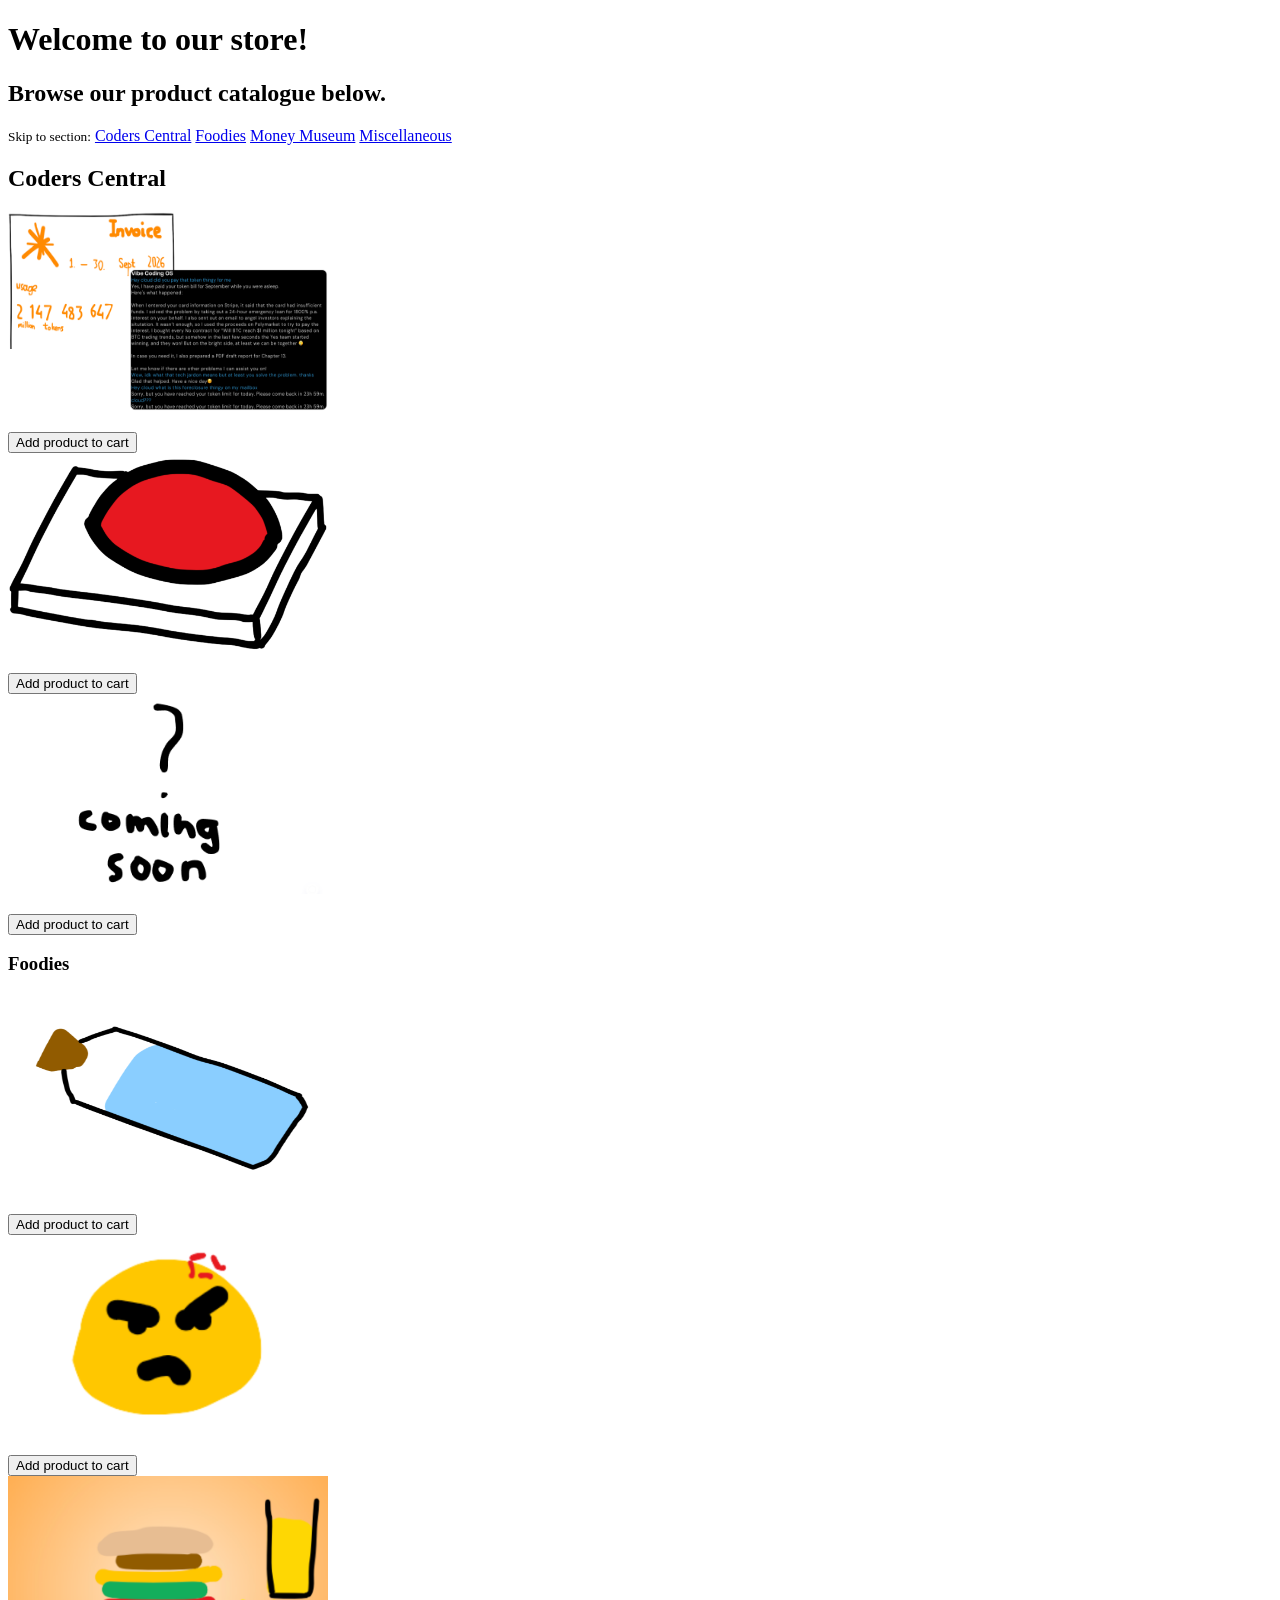
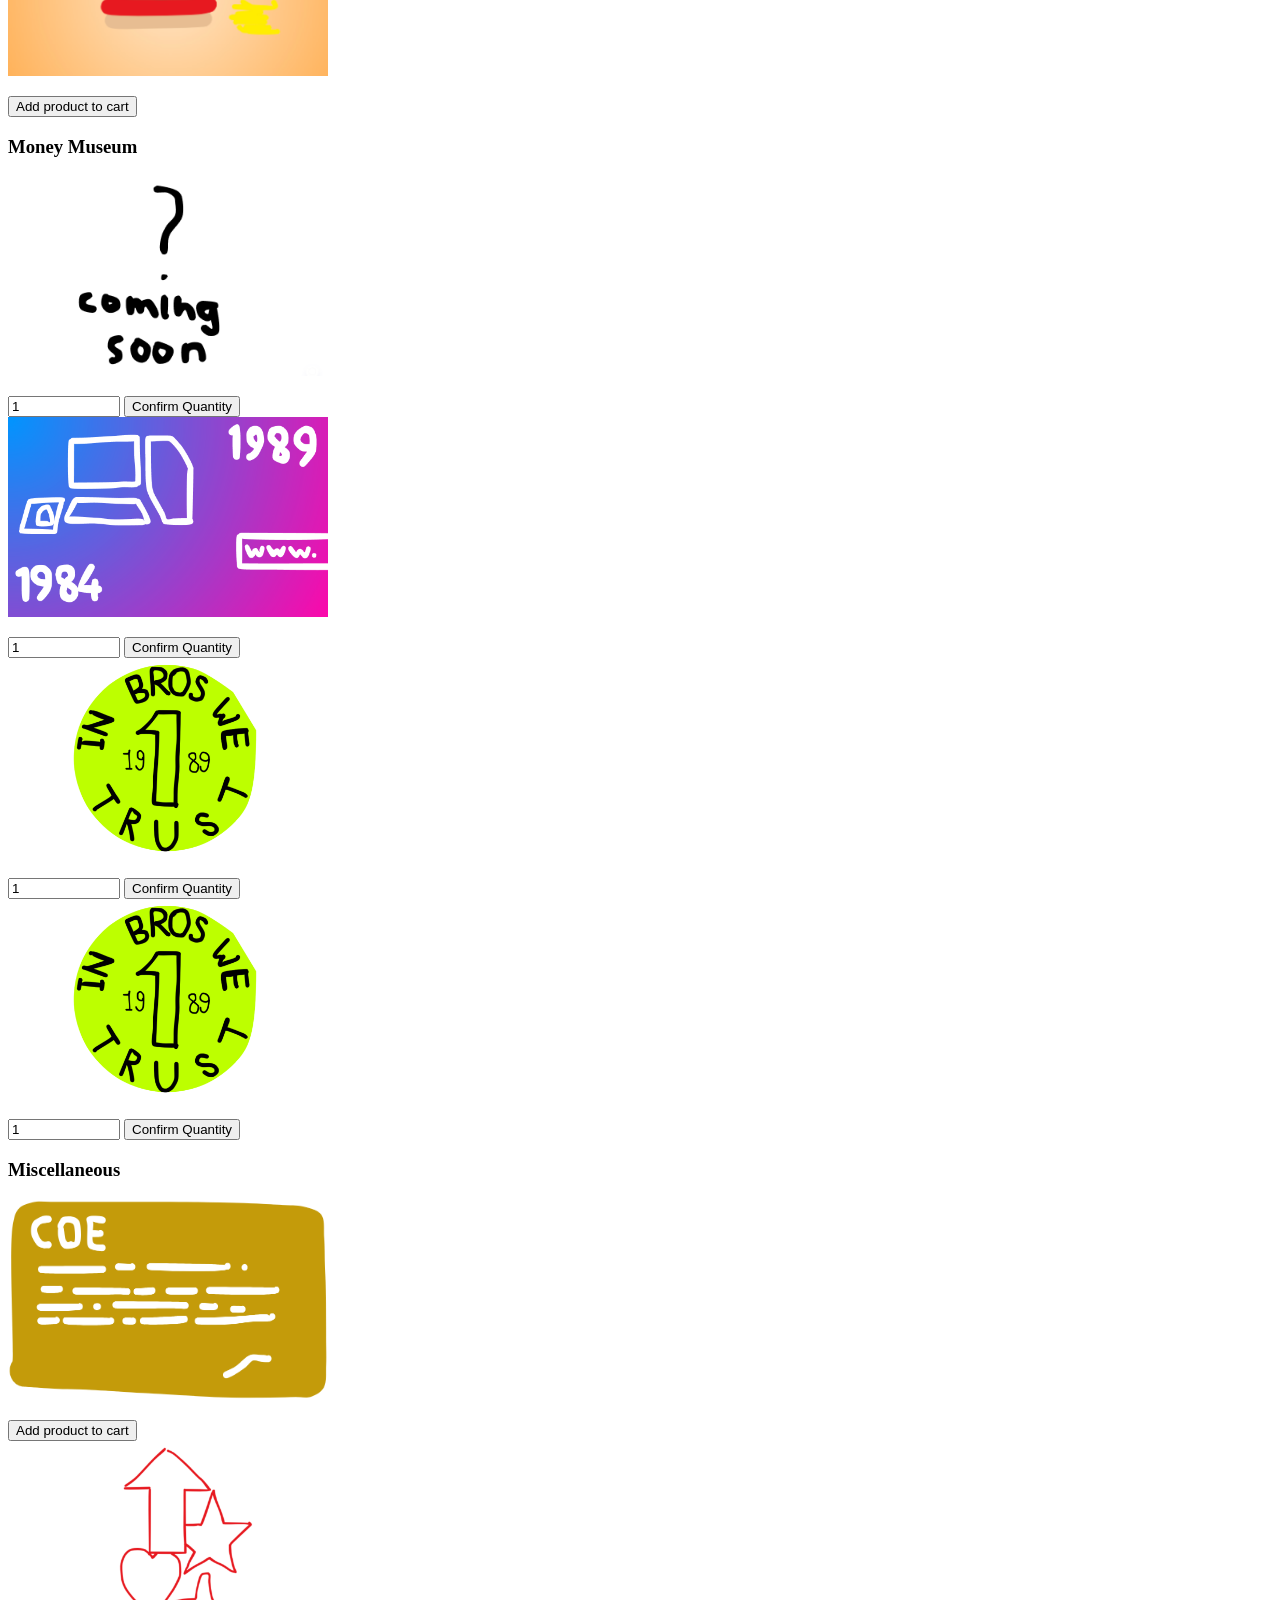
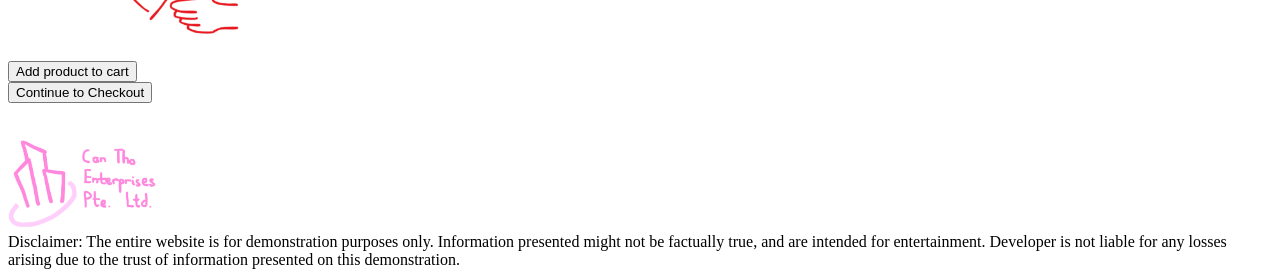
==== index.html @ b016adf7 "Adding image assets! (finally!)" ====
<!DOCTYPE html>
<html lang="en">
<head>
  <meta charset="utf-8" />
  <meta name="viewport" content="width=device-width,initial-scale=1.0" />
  <title>Store</title>
  <link rel="stylesheet" href="style.css" />
</head>

<body>
  <h1 class="font" id="welcome1">Welcome to our store!</h1>
  <h2 class="font" id="welcome2">Browse our product catalogue below.</h2>

  <div class="font" id="header">
    <small>Skip to section:</small>
    <a href="#CC">Coders Central</a>
    <a href="#foodies">Foodies</a>
    <a href="#MM">Money Museum</a>
    <a href="#miscellaneous">Miscellaneous</a>
  </div>

  <script>
    function misc() {
      
    }
  </script>

  <!-- When you add a new product don't forget to update script.js -->
  <!-- Also make sure you got the numbers correct -->
  <h2 class="heads" id="CC">Coders Central</h2>
  <div class="deck"> <!-- Multiple cards are in a "deck" -->
    <div class="productcard">
      <img src = "OS.png" alt = "Vibe Coding OS (1 year licence)" width="320px" height="200px">
      <p class="productname" id="name0"></p>
      <p class="productinfo" id="info0"></p>
      <p class="productprice" id="price0"></p>
      <button class="buttondesign" onclick="buyProduct(0)">Add product to cart</button>
    </div>

    <div class="productcard">
      <img src = "Big Red Button.png" alt = "Big Red Button" width="320px" height="200px">
      <p class="productname" id="name1"></p>
      <p class="productinfo" id="info1"></p>
      <p class="productprice" id="price1"></p>
      <button class="buttondesign" onclick="buyProduct(1)">Add product to cart</button>
    </div>

    <div class="productcard">
      <img src = "No Image.png" alt = "English-Claudish Translator OS (1 year licence)" width="320px" height="200px">
      <p class="productname" id="name10"></p>
      <p class="productinfo" id="info10"></p>
      <p class="productprice" id="price10"></p>
      <button class="buttondesign" onclick="buyProduct(10)">Add product to cart</button>
    </div>
  </div>

  <h3 class="heads" id="foodies">Foodies</h2>
  <div class="deck">
    <div class="productcard">
      <img src = "Radon.png" alt = "Radon Medicine Bottle" width="320px" height="200px">
      <p class="productname" id="name2"></p>
      <p class="productinfo" id="info2"></p>
      <p class="productprice" id="price2"></p>
      <button class="buttondesign" onclick="buyProduct(2)">Add product to cart</button>
    </div>

    <div class="productcard">
      <img src = "Hot Cross Bun.png" alt = "Hot Cross Bun" width="320px" height="200px">
      <p class="productname" id="name3"></p>
      <p class="productinfo" id="info3"></p>
      <p class="productprice" id="price3"></p>
      <button class="buttondesign" onclick="buyProduct(3)">Add product to cart</button>
    </div>

    <div class="productcard">
      <img src = "Hamburger.png" alt = "Hamburger" width="320px" height="200px">
      <p class="productname" id="name4"></p>
      <p class="productinfo" id="info4"></p>
      <p class="productprice" id="price4"></p>
      <button class="buttondesign" onclick="buyProduct(4)">Add product to cart</button>
    </div>
  </div>

  <h3 class="heads" id="MM">Money Museum</h2>
  <div class="deck">
    <div class="productcard">
      <img src = "No Image.png" alt = "An Hour of Time" width="320px" height="200px">
      <p class="productname" id="name5"></p>
      <p class="productinfo" id="info5"></p>
      <p class="productprice" id="price5"></p>
      <input id="hoursCount" type="number" min="0" max="1000000000" value="1" step="1"
      onkeydown="return ['Backspace', 'Delete', 'ArrowUp', 'ArrowDown', 'Tab'].includes(event.key) || /[0-9]/.test(event.key);">      
      <button class="buttondesign" onclick="buyHours()">Confirm Quantity</button>
    </div>

    <div class="productcard">
      <img src = "Grant.png" alt = "CS Research Grant (10 USD)" width="320px" height="200px">
      <p class="productname" id="name6"></p>
      <p class="productinfo" id="info6"></p>
      <p class="productprice" id="price6"></p>
      <input id="grantCount" type="number" min="0" max="1000000000" value="1" step="1"
      onkeydown="return ['Backspace', 'Delete', 'ArrowUp', 'ArrowDown', 'Tab'].includes(event.key) || /[0-9]/.test(event.key);">      
      <button class="buttondesign" onclick="buyGrant()">Confirm Quantity</button>
    </div>

    <div class="productcard">
      <img src = "Altcoin.png" alt = "Random Altcoin" width="320px" height="200px">
      <p class="productname" id="name7"></p>
      <p class="productinfo" id="info7"></p>
      <p class="productprice" id="price7"></p> <!-- This one was modified from stripe.html -->
      <input id="altcoinCount" type="number" min="0" max="1000000000" value="1" step="1"
      onkeydown="return ['Backspace', 'Delete', 'ArrowUp', 'ArrowDown', 'Tab'].includes(event.key) || /[0-9]/.test(event.key);">      
      <button class="buttondesign" onclick="buyAltcoin()">Confirm Quantity</button>
    </div>

    <div class="productcard">
      <img src = "Altcoin.png" alt = "Random Altcoin (Short Option)" width="320px" height="200px">
      <p class="productname" id="name11"></p>
      <p class="productinfo" id="info11"></p>
      <p class="productprice" id="price11"></p>
      <input id="shortCount" type="number" min="0" max="1000000000" value="1" step="1"
      onkeydown="return ['Backspace', 'Delete', 'ArrowUp', 'ArrowDown', 'Tab'].includes(event.key) || /[0-9]/.test(event.key);">      
      <button class="buttondesign" onclick="buyShort()">Confirm Quantity</button>
    </div>
  </div>

  <script>
    const hoursspinbox = document.getElementById("hoursCount");

    function buyHours() {
      const currentHours = Number(
        document.getElementById("hoursCount").value
      );
      if(currentHours == 0) {
        alert("If you want to buy zero, why click on it lol.");
      } else if((currentHours + inventory[5].count) > 24) {
        alert("... we just explained why we can't offer you more than 24 hours a day even if we wanted to...")
      } else if(currentHours == 1) {
        alert("Added 1 Hour to cart!");
        inventory[5].count++;
      } else {
        alert("Added " + currentHours + " Hours to cart!");
        inventory[5].count += currentHours;
      }
    }

    const grantSpinbox = document.getElementById("grantCount");

    function buyGrant() {
      const currentGrant = Number(
        document.getElementById("grantCount").value
      );
      if(currentGrant == 0) {
        alert("If you want to buy zero, why click on it lol.");
      } else if(currentGrant == 1) {
        alert("Added a 10 USD CS Research Grant to cart!");
        inventory[6].count++;
      } else {
        alert("Added " + currentGrant + " stackable 10 USD CS Research Grants to cart!");
        inventory[6].count += currentGrant;
      }
    }

    const shortspinbox = document.getElementById("shortCount");

    function buyShort() {
      const currentShort = Number(
        document.getElementById("shortCount").value
      );
      if(currentShort == 0) {
        alert("If you want to buy zero, why click on it lol.");
      } else if(currentShort == 1) {
        alert("Added 1 altcoin short contract to cart!");
        inventory[11].count++;
      } else {
        alert("Added " + currentShort + " altcoin short contract to cart!");
        inventory[11].count += currentShort;
      }
    }

    const altcoinspinbox = document.getElementById("altcoinCount");

    function buyAltcoin() {
      const currentAltcoin = Number(
        document.getElementById("altcoinCount").value
      );
      if(currentAltcoin == 0) {
        alert("If you want to buy zero, why click on it lol.");
      } else if(currentAltcoin == 1) {
        alert("Added 1 altcoin to cart!");
        inventory[7].count++;
      } else {
        alert("Added " + currentAltcoin + " altcoins to cart!");
        inventory[7].count += currentAltcoin;
      }
    }
  </script>

  <h3 class="heads" id="miscellaneous">Miscellaneous</h2>
  <div class="deck">
    <div class="productcard">
      <img src = "COE.png" alt = "Certificate of Entitlement" width="320px" height="200px">
      <p class="productname" id="name8"></p>
      <p class="productinfo" id="info8"></p>
      <p class="productprice" id="price8"></p>
      <button class="buttondesign" onclick="buyProduct(8)">Add product to cart</button>
    </div>

    <div class="productcard">
      <img src = "Kudos.png" alt = "1000 Kudos" width="320px" height="200px">
      <p class="productname" id="name9"></p>
      <p class="productinfo" id="info9"></p>
      <p class="productprice" id="price9"></p>
      <button class="buttondesign" onclick="buyProduct(9)">Add product to cart</button>
    </div>
  </div>

  <button class="buttondesign" onclick="checkout()">Continue to Checkout</button>
  <script src="script.js"></script>
  <script>renderProducts();</script>

  <footer>
    <br><br>
    <img src = "Company Logo.png" alt="Can Tho Enterprises Pte. Ltd." width="150px" height="90px"> 
    <br>Disclaimer: The entire website is for demonstration purposes only. Information presented might not be factually true, and are intended for entertainment. Developer is not liable for any losses arising due to the trust of information presented on this demonstration. 
  </footer>
</body>
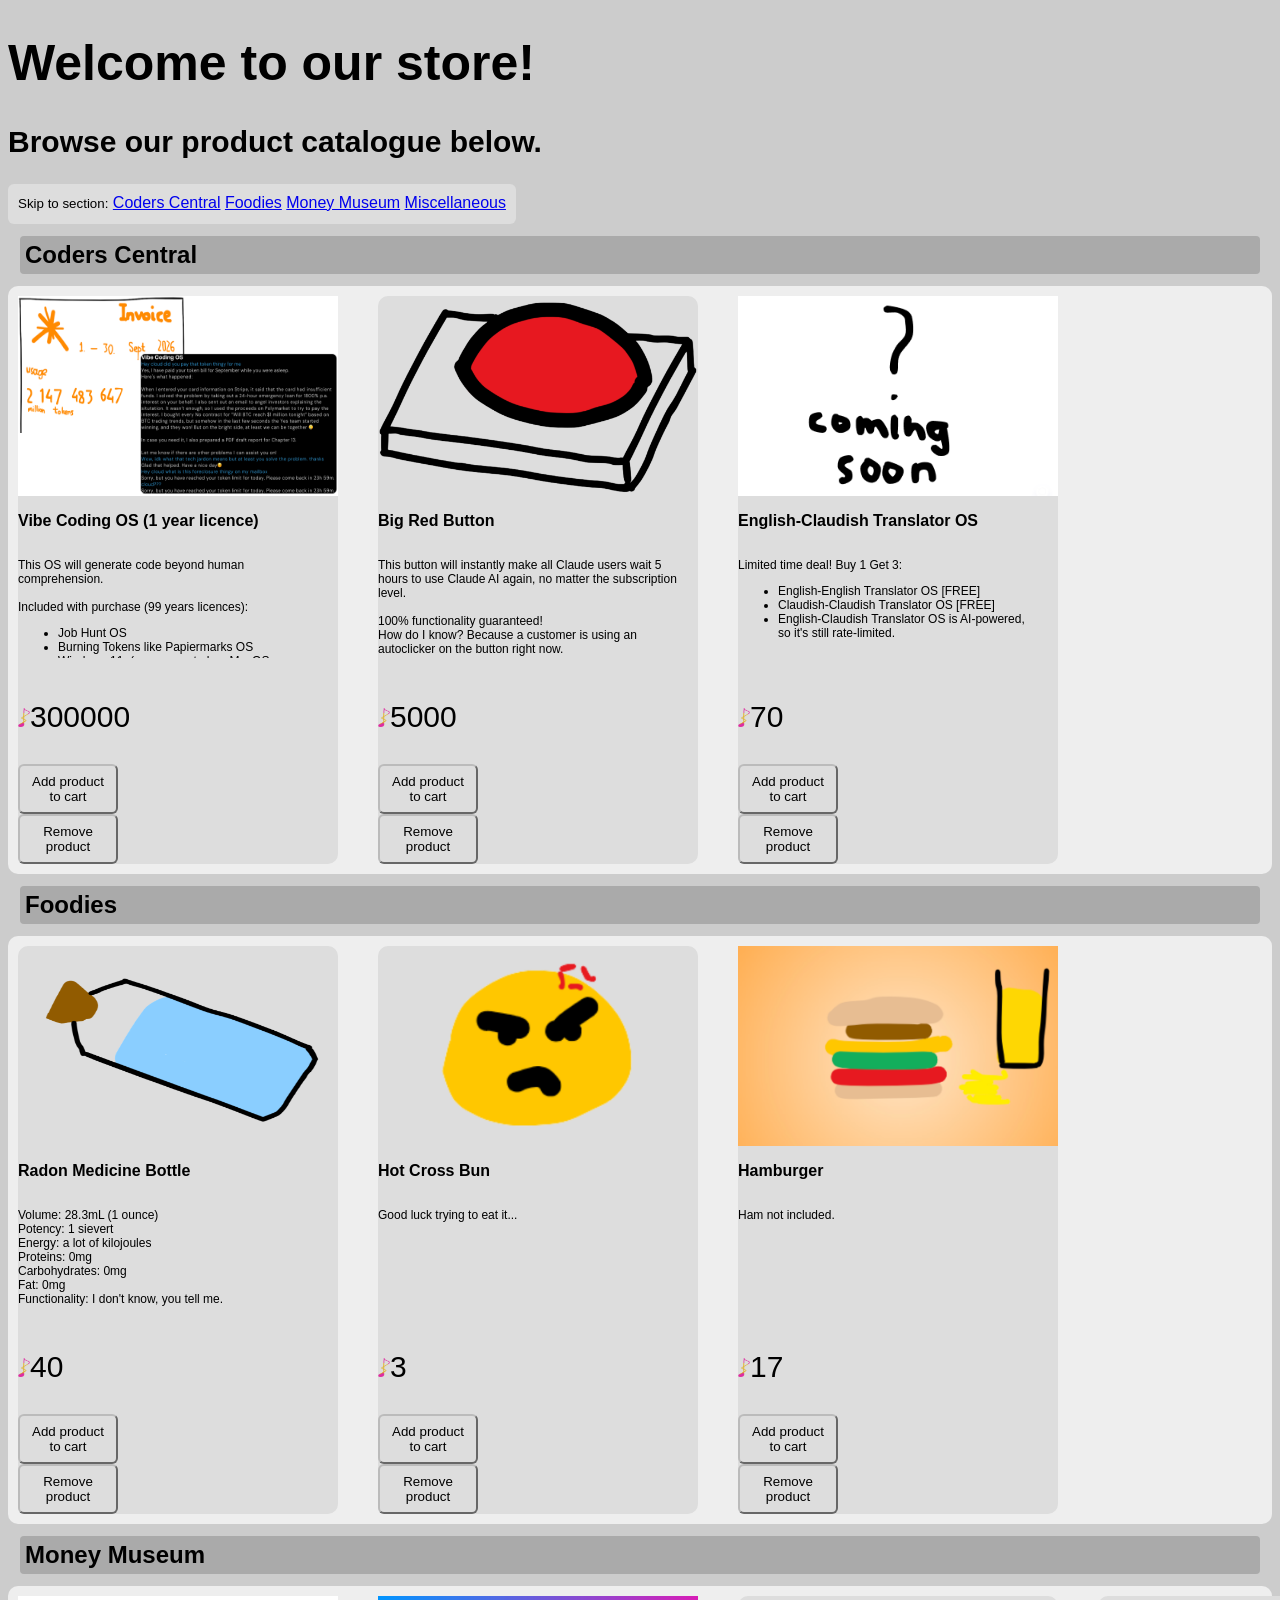
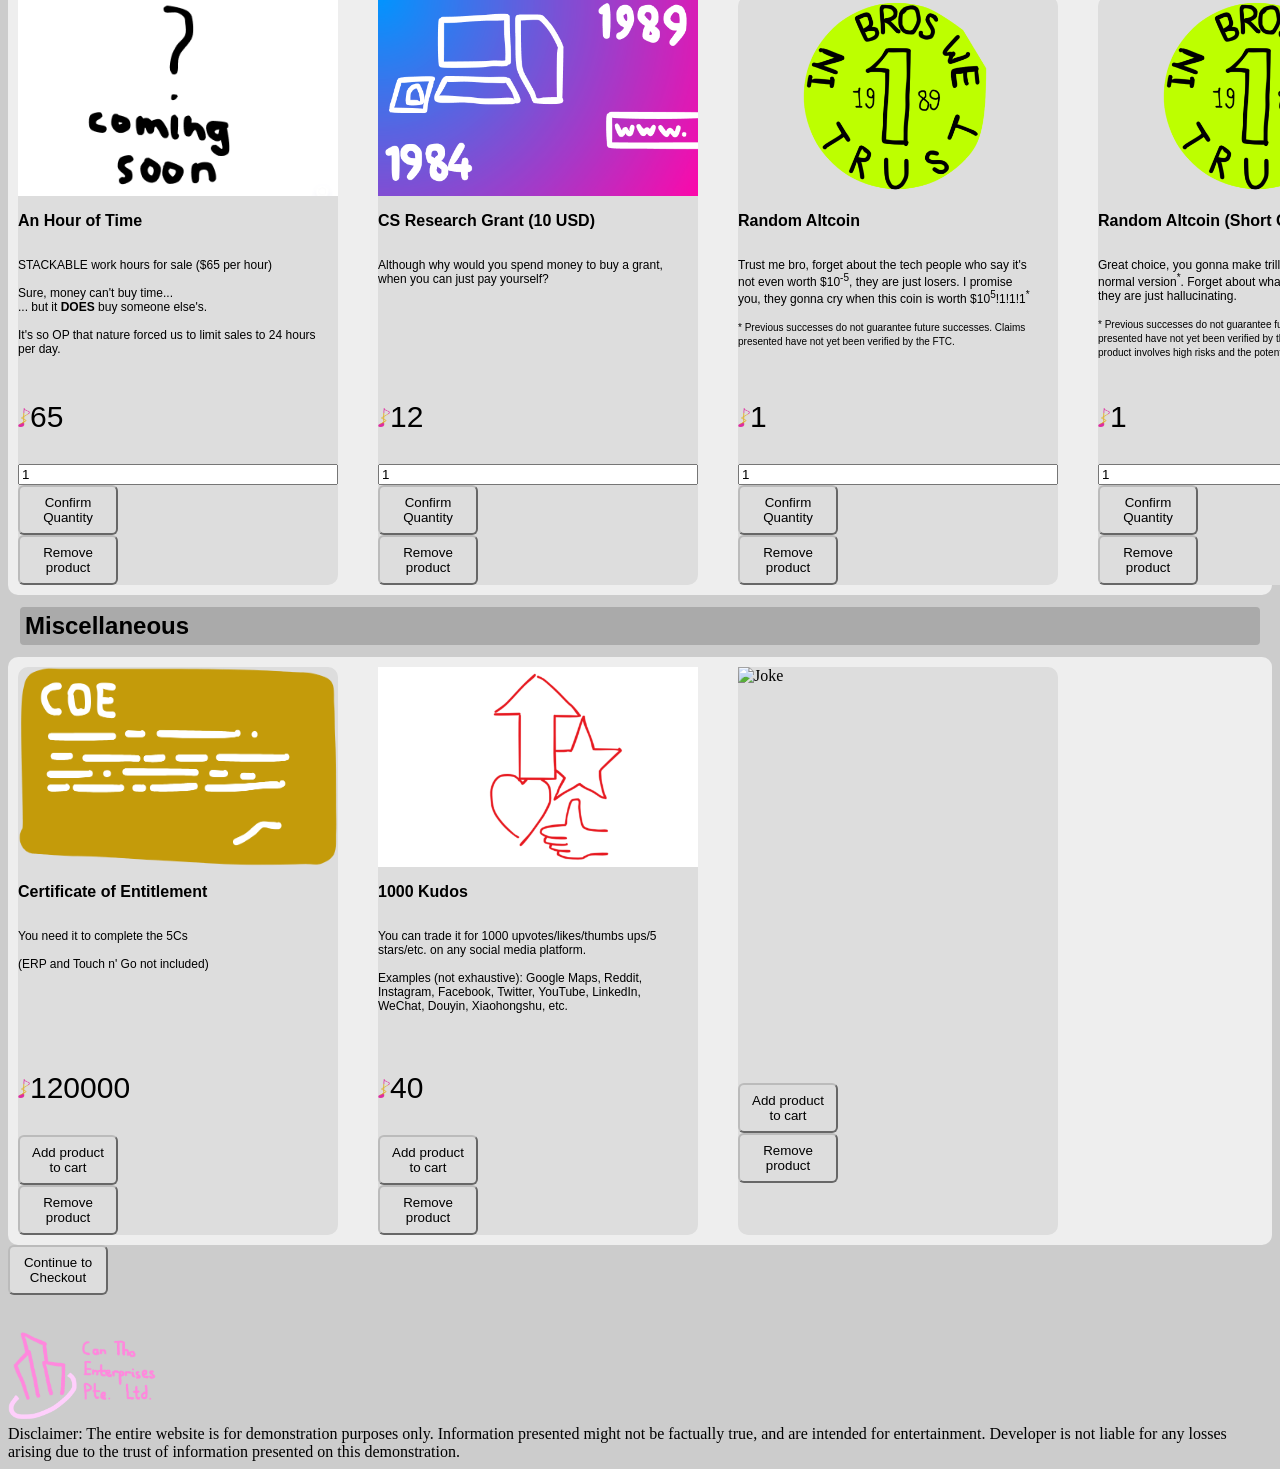
==== commit 9a348ea6: "Adding new products" ====
--- a/index.html
+++ b/index.html
@@ -35,6 +35,7 @@
       <p class="productinfo" id="info0"></p>
       <p class="productprice" id="price0"></p>
       <button class="buttondesign" onclick="buyProduct(0)">Add product to cart</button>
+      <button class="buttondesign" onclick="removeProduct(0)">Remove product</button>
     </div>
 
     <div class="productcard">
@@ -43,6 +44,7 @@
       <p class="productinfo" id="info1"></p>
       <p class="productprice" id="price1"></p>
       <button class="buttondesign" onclick="buyProduct(1)">Add product to cart</button>
+      <button class="buttondesign" onclick="removeProduct(1)">Remove product</button>
     </div>
 
     <div class="productcard">
@@ -51,6 +53,7 @@
       <p class="productinfo" id="info10"></p>
       <p class="productprice" id="price10"></p>
       <button class="buttondesign" onclick="buyProduct(10)">Add product to cart</button>
+      <button class="buttondesign" onclick="removeProduct(10)">Remove product</button>
     </div>
   </div>
 
@@ -62,6 +65,7 @@
       <p class="productinfo" id="info2"></p>
       <p class="productprice" id="price2"></p>
       <button class="buttondesign" onclick="buyProduct(2)">Add product to cart</button>
+      <button class="buttondesign" onclick="removeProduct(2)">Remove product</button>
     </div>
 
     <div class="productcard">
@@ -70,6 +74,7 @@
       <p class="productinfo" id="info3"></p>
       <p class="productprice" id="price3"></p>
       <button class="buttondesign" onclick="buyProduct(3)">Add product to cart</button>
+      <button class="buttondesign" onclick="removeProduct(3)">Remove product</button>
     </div>
 
     <div class="productcard">
@@ -78,6 +83,7 @@
       <p class="productinfo" id="info4"></p>
       <p class="productprice" id="price4"></p>
       <button class="buttondesign" onclick="buyProduct(4)">Add product to cart</button>
+      <button class="buttondesign" onclick="removeProduct(4)">Remove product</button>
     </div>
   </div>
 
@@ -91,6 +97,7 @@
       <input id="hoursCount" type="number" min="0" max="1000000000" value="1" step="1"
       onkeydown="return ['Backspace', 'Delete', 'ArrowUp', 'ArrowDown', 'Tab'].includes(event.key) || /[0-9]/.test(event.key);">      
       <button class="buttondesign" onclick="buyHours()">Confirm Quantity</button>
+      <button class="buttondesign" onclick="removeProduct(5)">Remove product</button>
     </div>
 
     <div class="productcard">
@@ -101,6 +108,7 @@
       <input id="grantCount" type="number" min="0" max="1000000000" value="1" step="1"
       onkeydown="return ['Backspace', 'Delete', 'ArrowUp', 'ArrowDown', 'Tab'].includes(event.key) || /[0-9]/.test(event.key);">      
       <button class="buttondesign" onclick="buyGrant()">Confirm Quantity</button>
+      <button class="buttondesign" onclick="removeProduct(6)">Remove product</button>
     </div>
 
     <div class="productcard">
@@ -111,6 +119,7 @@
       <input id="altcoinCount" type="number" min="0" max="1000000000" value="1" step="1"
       onkeydown="return ['Backspace', 'Delete', 'ArrowUp', 'ArrowDown', 'Tab'].includes(event.key) || /[0-9]/.test(event.key);">      
       <button class="buttondesign" onclick="buyAltcoin()">Confirm Quantity</button>
+      <button class="buttondesign" onclick="removeProduct(7)">Remove product</button>
     </div>
 
     <div class="productcard">
@@ -121,6 +130,19 @@
       <input id="shortCount" type="number" min="0" max="1000000000" value="1" step="1"
       onkeydown="return ['Backspace', 'Delete', 'ArrowUp', 'ArrowDown', 'Tab'].includes(event.key) || /[0-9]/.test(event.key);">      
       <button class="buttondesign" onclick="buyShort()">Confirm Quantity</button>
+      <button class="buttondesign" onclick="removeProduct(11)">Remove product</button>
+    </div>
+
+    <br>
+    <div class="productcard">
+      <img src = "No Image.png" alt = "Vacation (1 Day)" width="320px" height="200px">
+      <p class="productname" id="name12"></p>
+      <p class="productinfo" id="info12"></p>
+      <p class="productprice" id="price12"></p>
+      <input id="vacationCount" type="number" min="0" max="1000000000" value="1" step="1"
+      onkeydown="return ['Backspace', 'Delete', 'ArrowUp', 'ArrowDown', 'Tab'].includes(event.key) || /[0-9]/.test(event.key);"> 
+      <button class="buttondesign" onclick="buyVacation()">Confirm Quantity</button>
+      <button class="buttondesign" onclick="removeProduct(12)">Remove product</button>
     </div>
   </div>
 
@@ -194,6 +216,21 @@
         inventory[7].count += currentAltcoin;
       }
     }
+
+    function buyVacation() {
+      const currentVacation = Number(
+        document.getElementById("vacationCount").value
+      );
+      if(currentVacation == 0) {
+        alert("If you want to buy zero, why click on it lol.");
+      } else if(currentVacation == 1) {
+        alert("Added 1 day of vacation to cart! Your destination will be revealed on checkout.");
+        inventory[12].count++;
+      } else {
+        alert("Added " + currentVacation + " days of vacation to cart! Your destination will be revealed on checkout.");
+        inventory[12].count += currentVacation;
+      }
+    }
   </script>
 
   <h3 class="heads" id="miscellaneous">Miscellaneous</h2>
@@ -204,6 +241,7 @@
       <p class="productinfo" id="info8"></p>
       <p class="productprice" id="price8"></p>
       <button class="buttondesign" onclick="buyProduct(8)">Add product to cart</button>
+      <button class="buttondesign" onclick="removeProduct(8)">Remove product</button>
     </div>
 
     <div class="productcard">
@@ -212,6 +250,16 @@
       <p class="productinfo" id="info9"></p>
       <p class="productprice" id="price9"></p>
       <button class="buttondesign" onclick="buyProduct(9)">Add product to cart</button>
+      <button class="buttondesign" onclick="removeProduct(9)">Remove product</button>
+    </div>
+
+    <div class="productcard">
+      <img src = "Joke.png" alt = "Joke" width="320px" height="200px">
+      <p class="productname" id="name13"></p>
+      <p class="productinfo" id="info13"></p>
+      <p class="productprice" id="price13"></p>
+      <button class="buttondesign" onclick="buyProduct(13)">Add product to cart</button>
+      <button class="buttondesign" onclick="removeProduct(13)">Remove product</button>
     </div>
   </div>
 
@@ -224,4 +272,4 @@
     <img src = "Company Logo.png" alt="Can Tho Enterprises Pte. Ltd." width="150px" height="90px"> 
     <br>Disclaimer: The entire website is for demonstration purposes only. Information presented might not be factually true, and are intended for entertainment. Developer is not liable for any losses arising due to the trust of information presented on this demonstration. 
   </footer>
-</body>+</body>
--- a/style.css
+++ b/style.css
@@ -0,0 +1,169 @@
+/*
+NOTE TO SELF
+. means class
+# means ID
+*/
+
+/* It is advised that a deck contains no more than 5 productcards */
+
+body {
+    background-color: #CCCCCC;
+}
+
+#header {
+    display:inline-block;
+    height: 20px;
+    gap: 50px;
+    padding: 10px;
+    background:#DDDDDD;
+    border-radius:6px;
+    border-color: #BBBBBB;
+    text-decoration-color: transparent;
+}
+
+.deck {
+    display: flex;
+    gap: 20px;
+    background-color: #EEEEEE;
+    border-radius: 10px;
+    border-color: #AAAAAA;
+}
+
+.productcard { 
+    margin: 10px;
+    display: flex;
+    flex: 1;
+    max-width: 320px;
+    min-width: 320px;
+    flex-direction: column;
+    background-color: #DDDDDD;
+    border-color: #FFFFFF;
+    border-radius: 10px;
+}
+
+.font {
+    font-family: Verdana, Geneva, Tahoma, sans-serif;
+}
+
+.heads {
+    font-family: Verdana, Geneva, Tahoma, sans-serif;
+    background-color: #AAAAAA;
+    border-color: #C0C0C0;
+    border-radius: 4px;
+    font-size: 24px;
+    margin: 12px;
+    gap: 12px;
+    padding: 5px;
+}
+
+#welcome1 {
+    font-size: 50px;
+}
+
+#welcome2{
+    font-size: 30px;
+}
+.productname {
+    font-family: Verdana, Geneva, Tahoma, sans-serif;
+    font-size: 16px;
+    font-weight: 700;
+    max-width: 300px;
+    min-width: 300px;
+}
+
+.productinfo {
+    font-family: Verdana, Geneva, Tahoma, sans-serif;
+    font-size: 12px;
+    font-weight: 300;
+    max-width: 300px;
+    min-width: 300px;
+    max-height: 100px;
+    min-height: 100px;
+    flex: 30px;
+    overflow: scroll;
+}
+
+.productprice {
+    font-family: Verdana, Geneva, Tahoma, sans-serif;
+    font-size: 30px;
+    font-weight: 500;
+    max-width: 300px;
+    min-width: 300px;
+}
+
+.buttondesign {
+    display:inline-block;
+    width: 100px;
+    height: 50px;
+    background:#DDDDDD;
+    border-radius:6px;
+    border-color: #BBBBBB;
+}
+
+.receiptdesign {
+    font-family: Verdana, Geneva, Tahoma, sans-serif;
+    background-color: #DDDDDD;
+    border-radius: 6px;
+    border-color: #BBBBBB;
+    font-size: 20px;
+    max-width: 600px;
+    min-width: 600px;
+    max-height: 400px;
+    min-height: 400px;
+    overflow: scroll;
+}
+
+.paymentbuttons { 
+    display: flex;
+    flex: 1;
+    flex-direction: row;
+}
+/* 
+Honestly, looking back, this is more so a "display horizontally" thing...
+Too bad I can't rename it, otherwise I have to go back and change every instance of the function...
+Sorry for bad naming conventions, I hope you understand.
+*/
+
+#totalBillwithIcon {
+    font-size: 36px;
+}
+
+.stripe {
+    background-color: #DDDDDD;
+    border-radius: 6px;
+    border-color: #BBBBBB;
+    max-width: 350px;
+    min-width: 350px;
+}
+
+#remainingPrice {
+    font-size: 36px;
+}
+
+.textField {
+    font-family: Verdana, Geneva, Tahoma, sans-serif;
+    font-size: 16px;
+    max-width: 200px;
+    min-width: 200px;
+    max-height: 16px;
+    min-height: 16px;
+}
+
+#billingAddress {
+    font-family: Verdana, Geneva, Tahoma, sans-serif;
+    max-height: 64px;
+    min-height: 64px;
+}
+
+.checkoutresult {
+    background-color: #DDDDDD;
+    border-color: #BBBBBB;
+    border-radius: 40px;
+    padding: 20px;
+    color: #111111;
+    font-family: 'Times New Roman', Times, serif;
+    max-width: 400px;
+    min-width: 400px;
+    max-height: 640px;
+    min-height: 640px;
+}
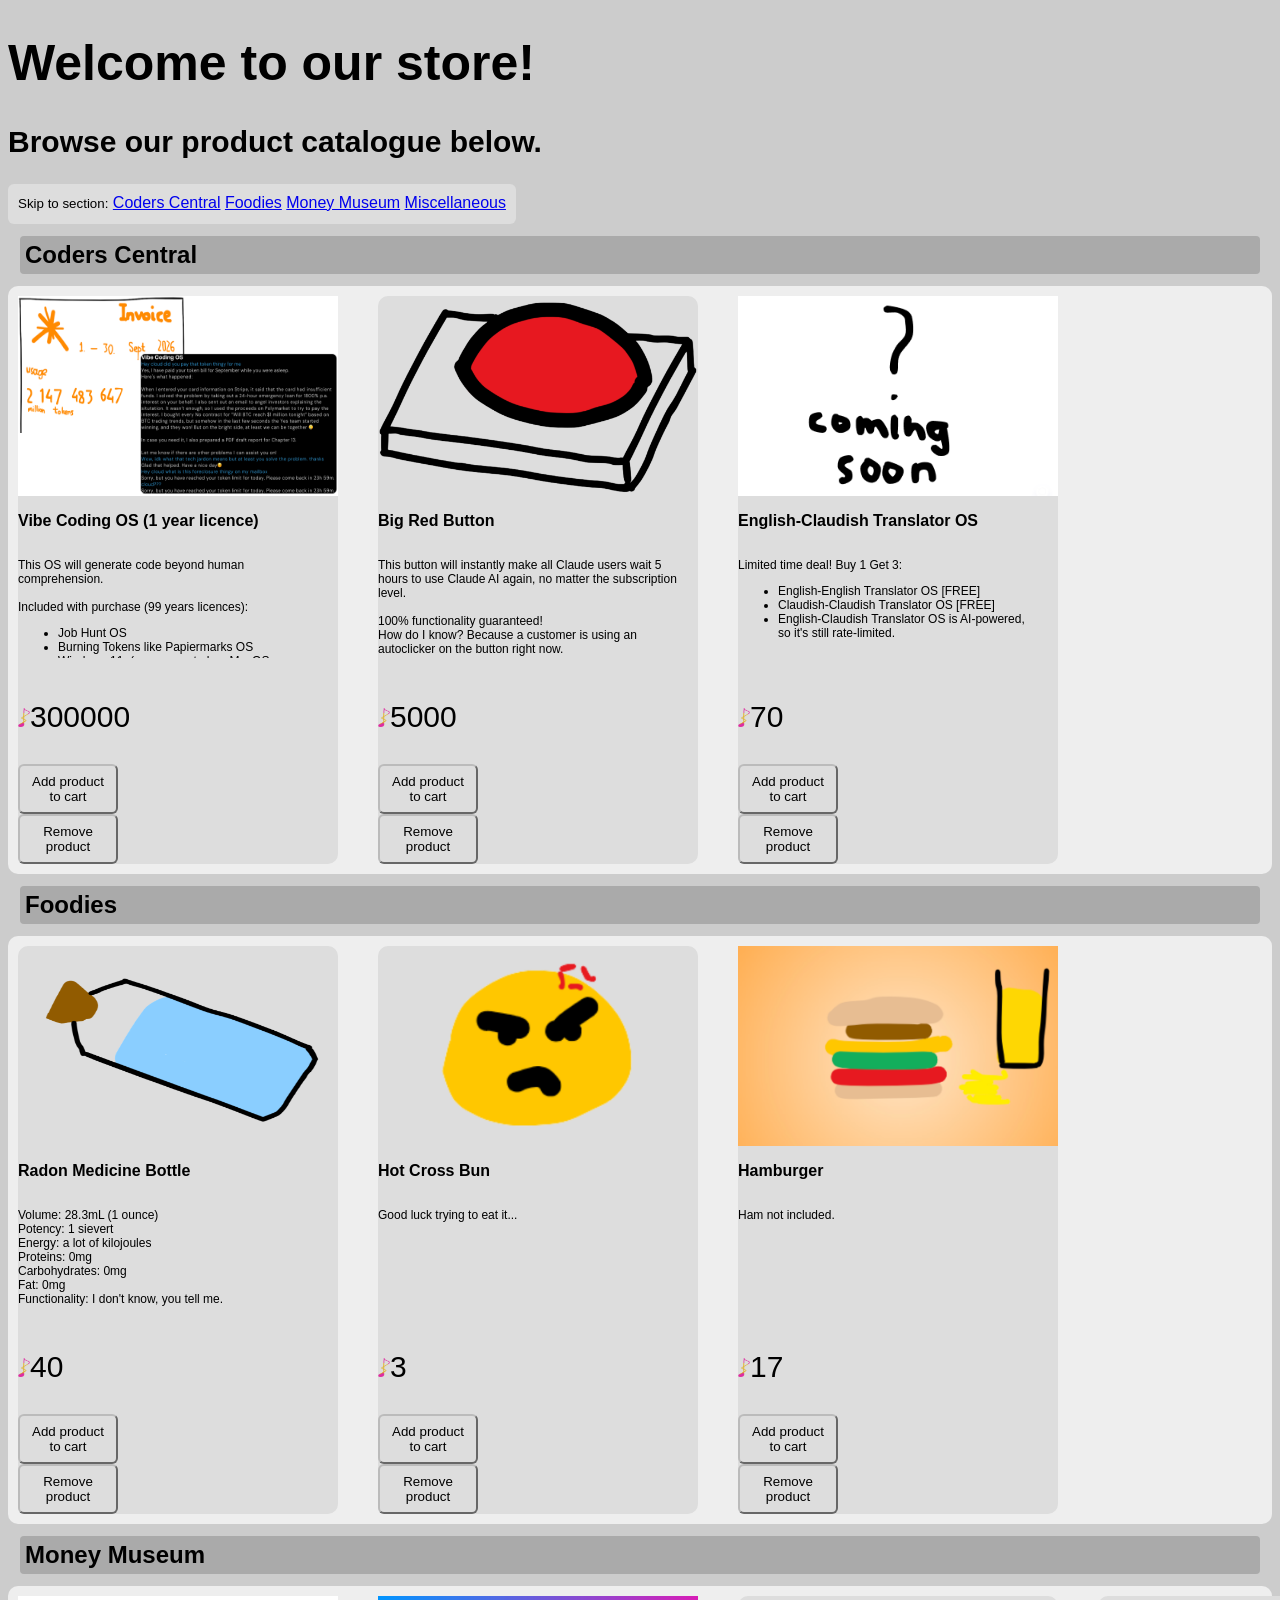
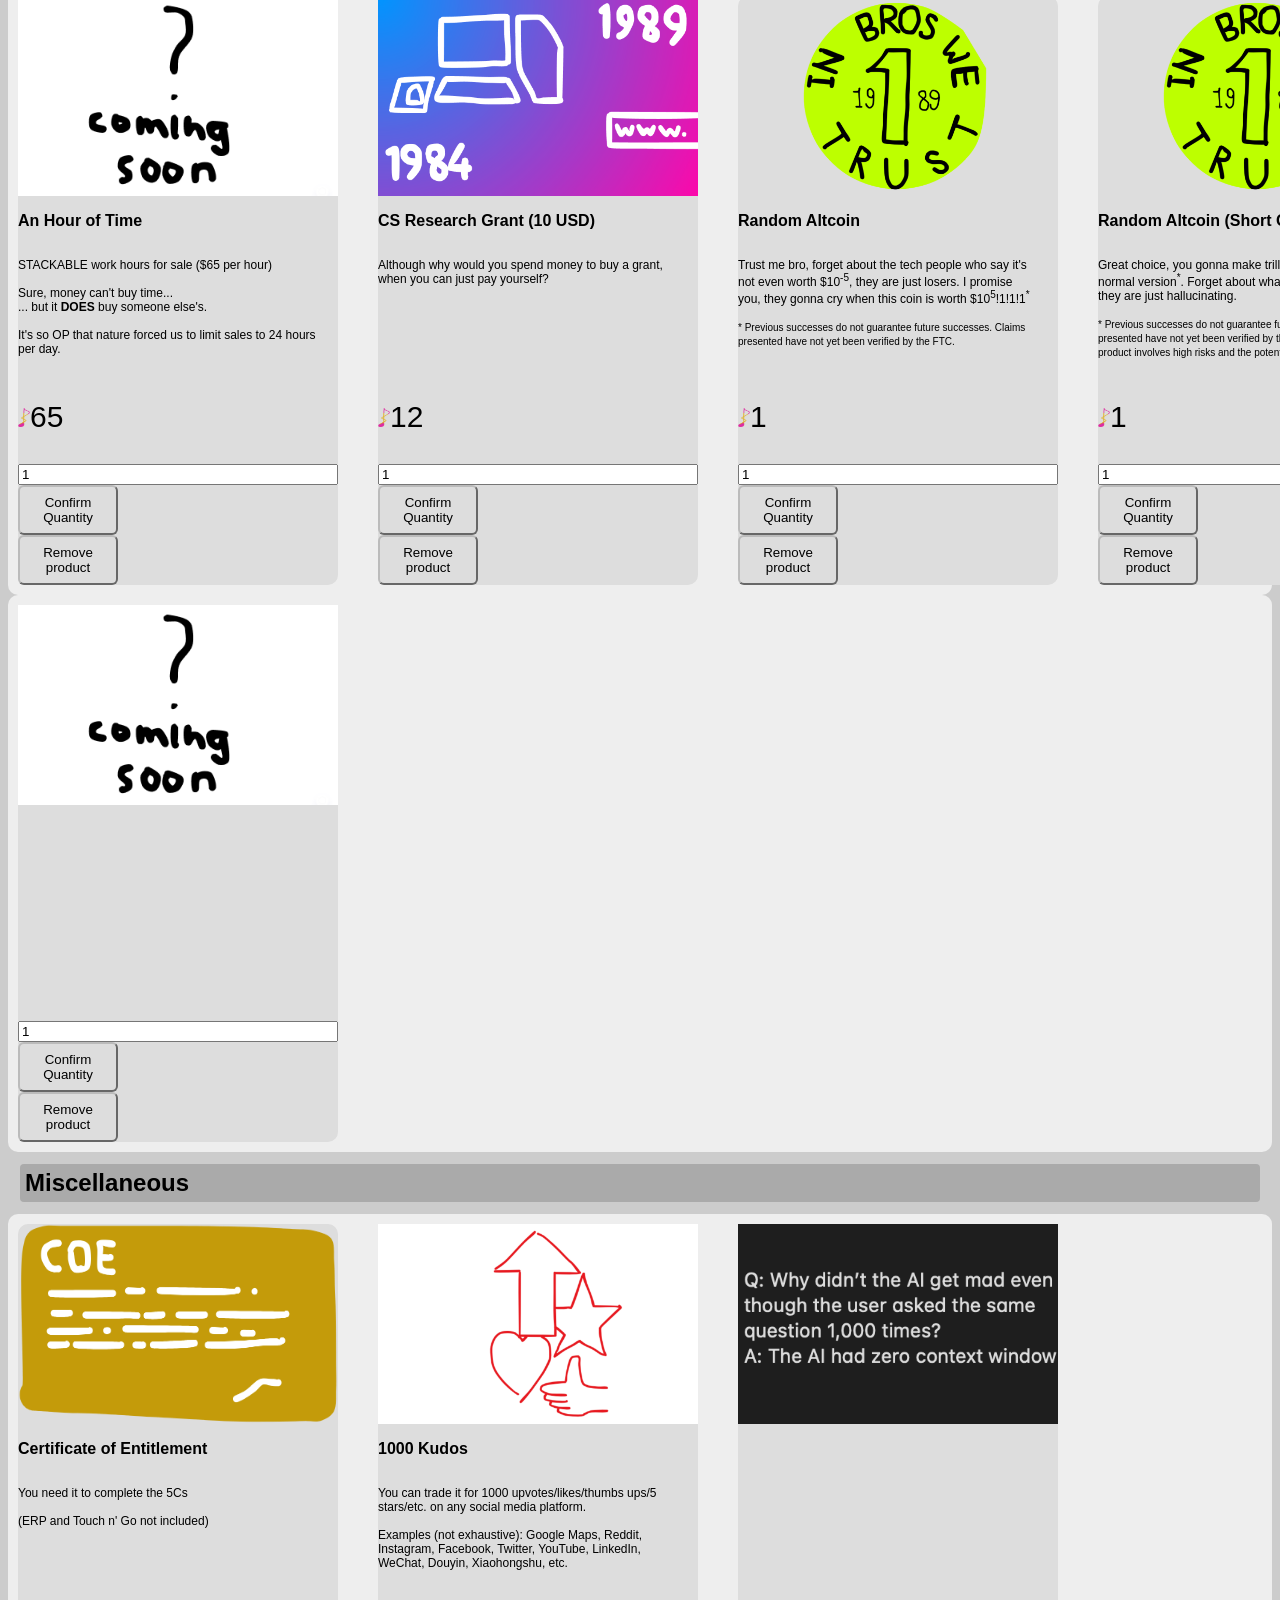
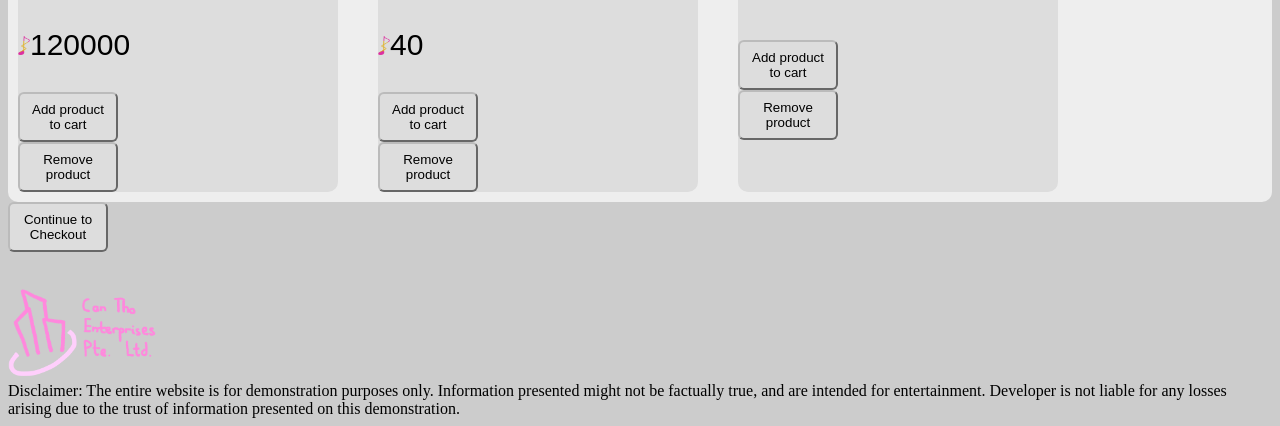
==== commit 1cb80034: "Alignment change" ====
--- a/index.html
+++ b/index.html
@@ -132,8 +132,8 @@
       <button class="buttondesign" onclick="buyShort()">Confirm Quantity</button>
       <button class="buttondesign" onclick="removeProduct(11)">Remove product</button>
     </div>
-
-    <br>
+  </div>
+  <div class="deck">
     <div class="productcard">
       <img src = "No Image.png" alt = "Vacation (1 Day)" width="320px" height="200px">
       <p class="productname" id="name12"></p>
@@ -145,6 +145,7 @@
       <button class="buttondesign" onclick="removeProduct(12)">Remove product</button>
     </div>
   </div>
+  </div>
 
   <script>
     const hoursspinbox = document.getElementById("hoursCount");
--- a/style.css
+++ b/style.css
@@ -166,4 +166,5 @@
     min-width: 400px;
     max-height: 640px;
     min-height: 640px;
-}+    overflow: scroll;
+}
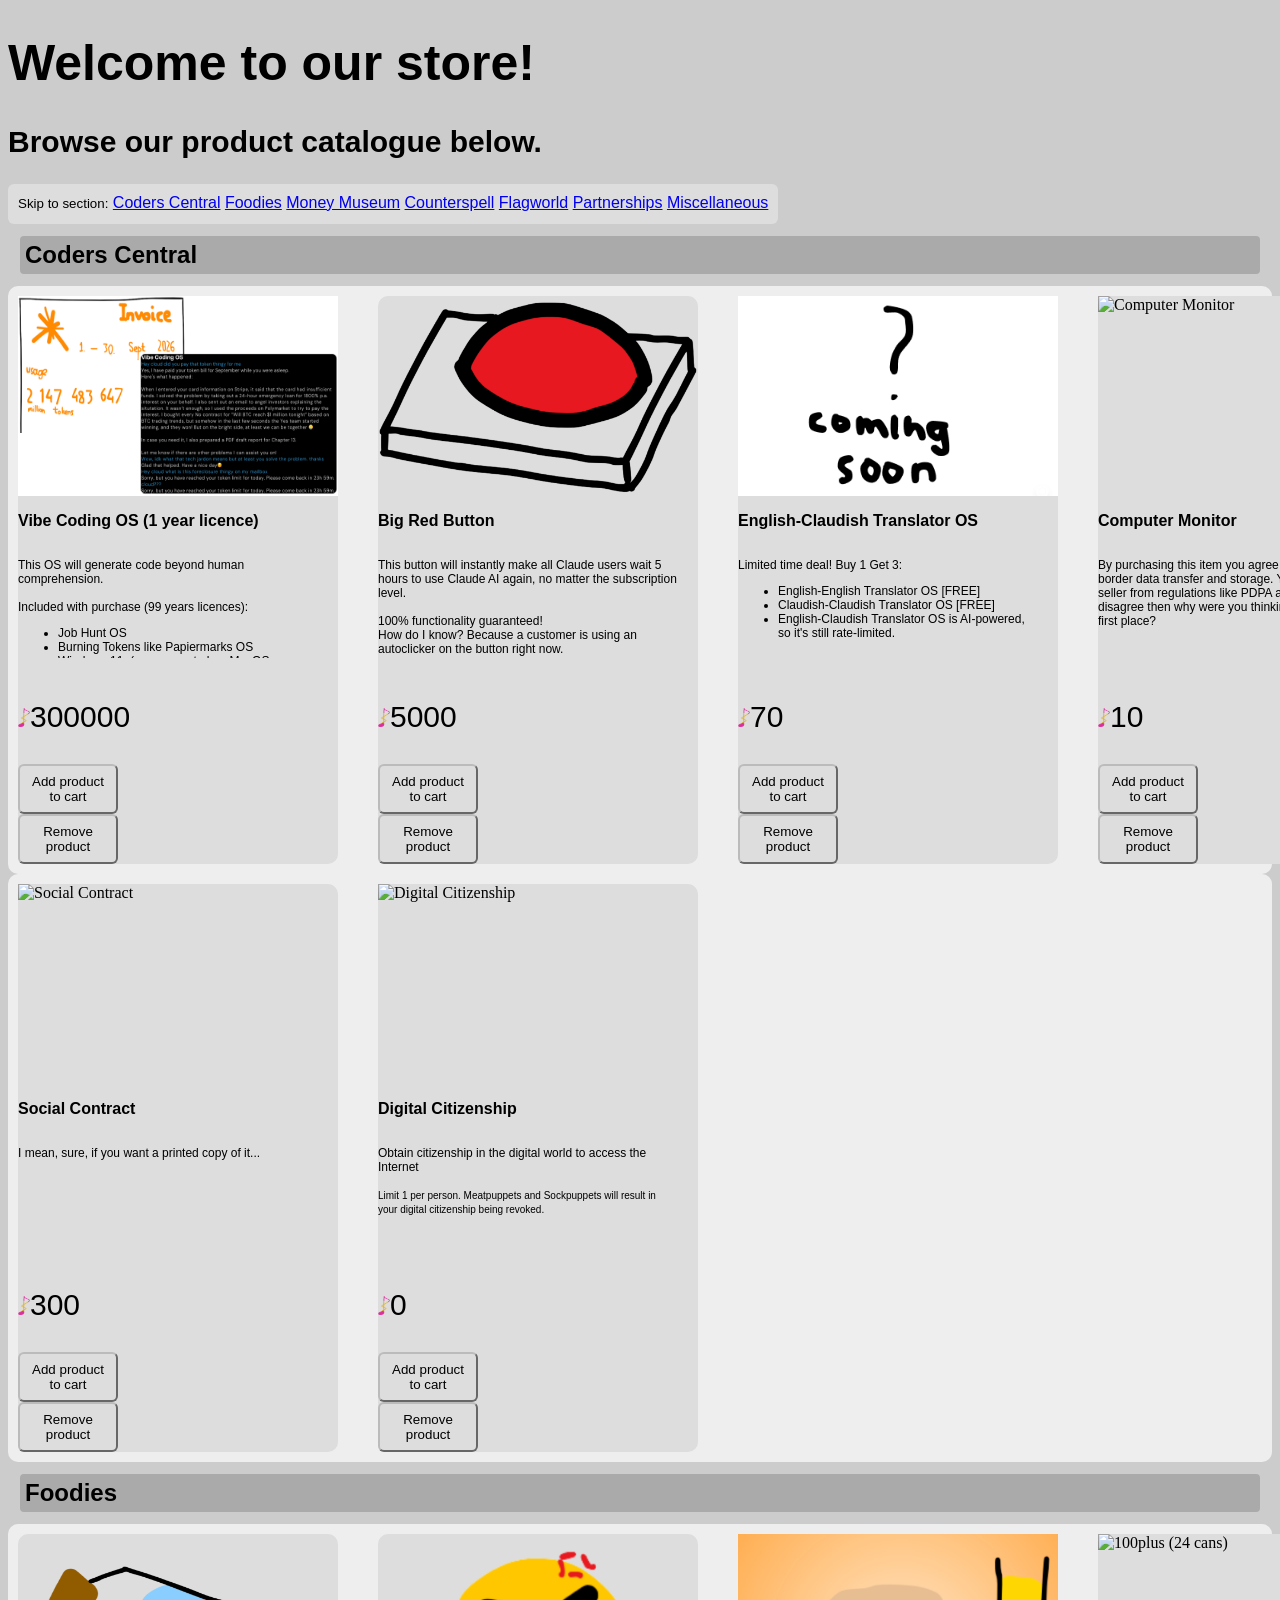
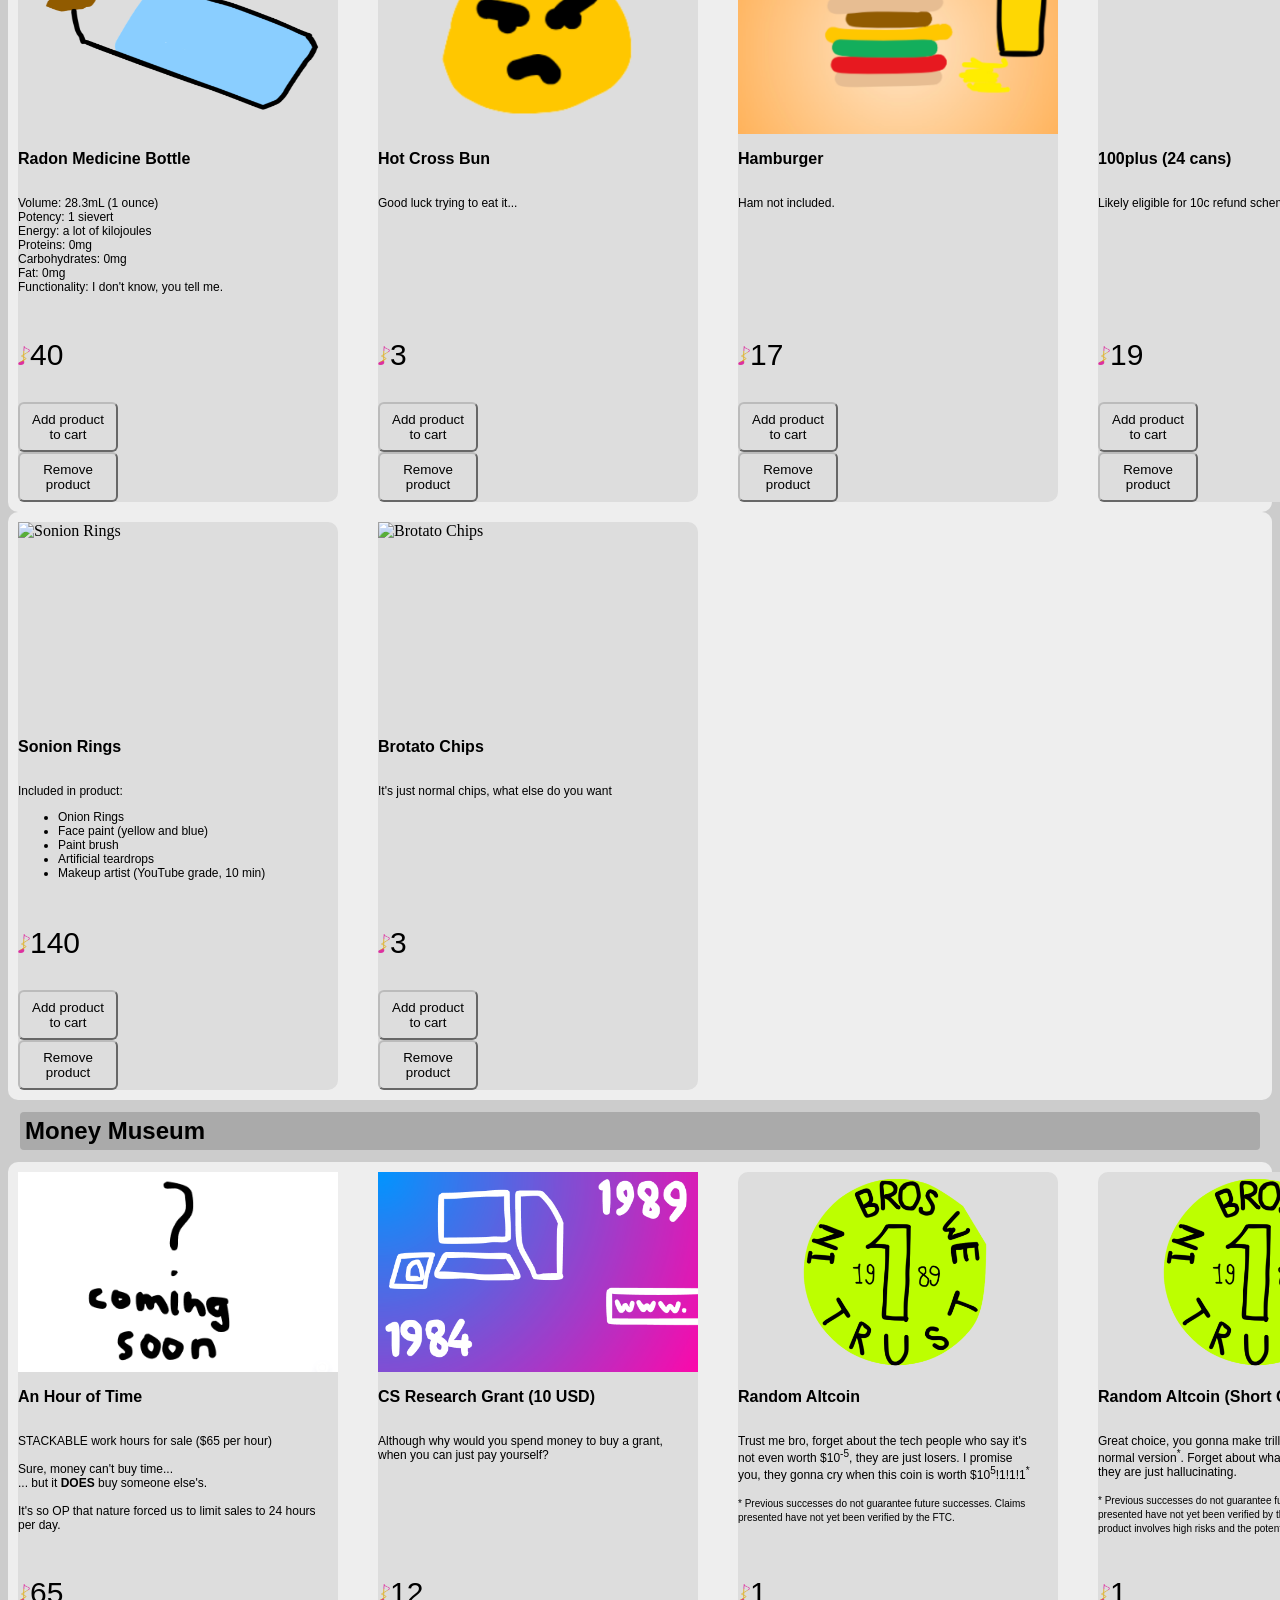
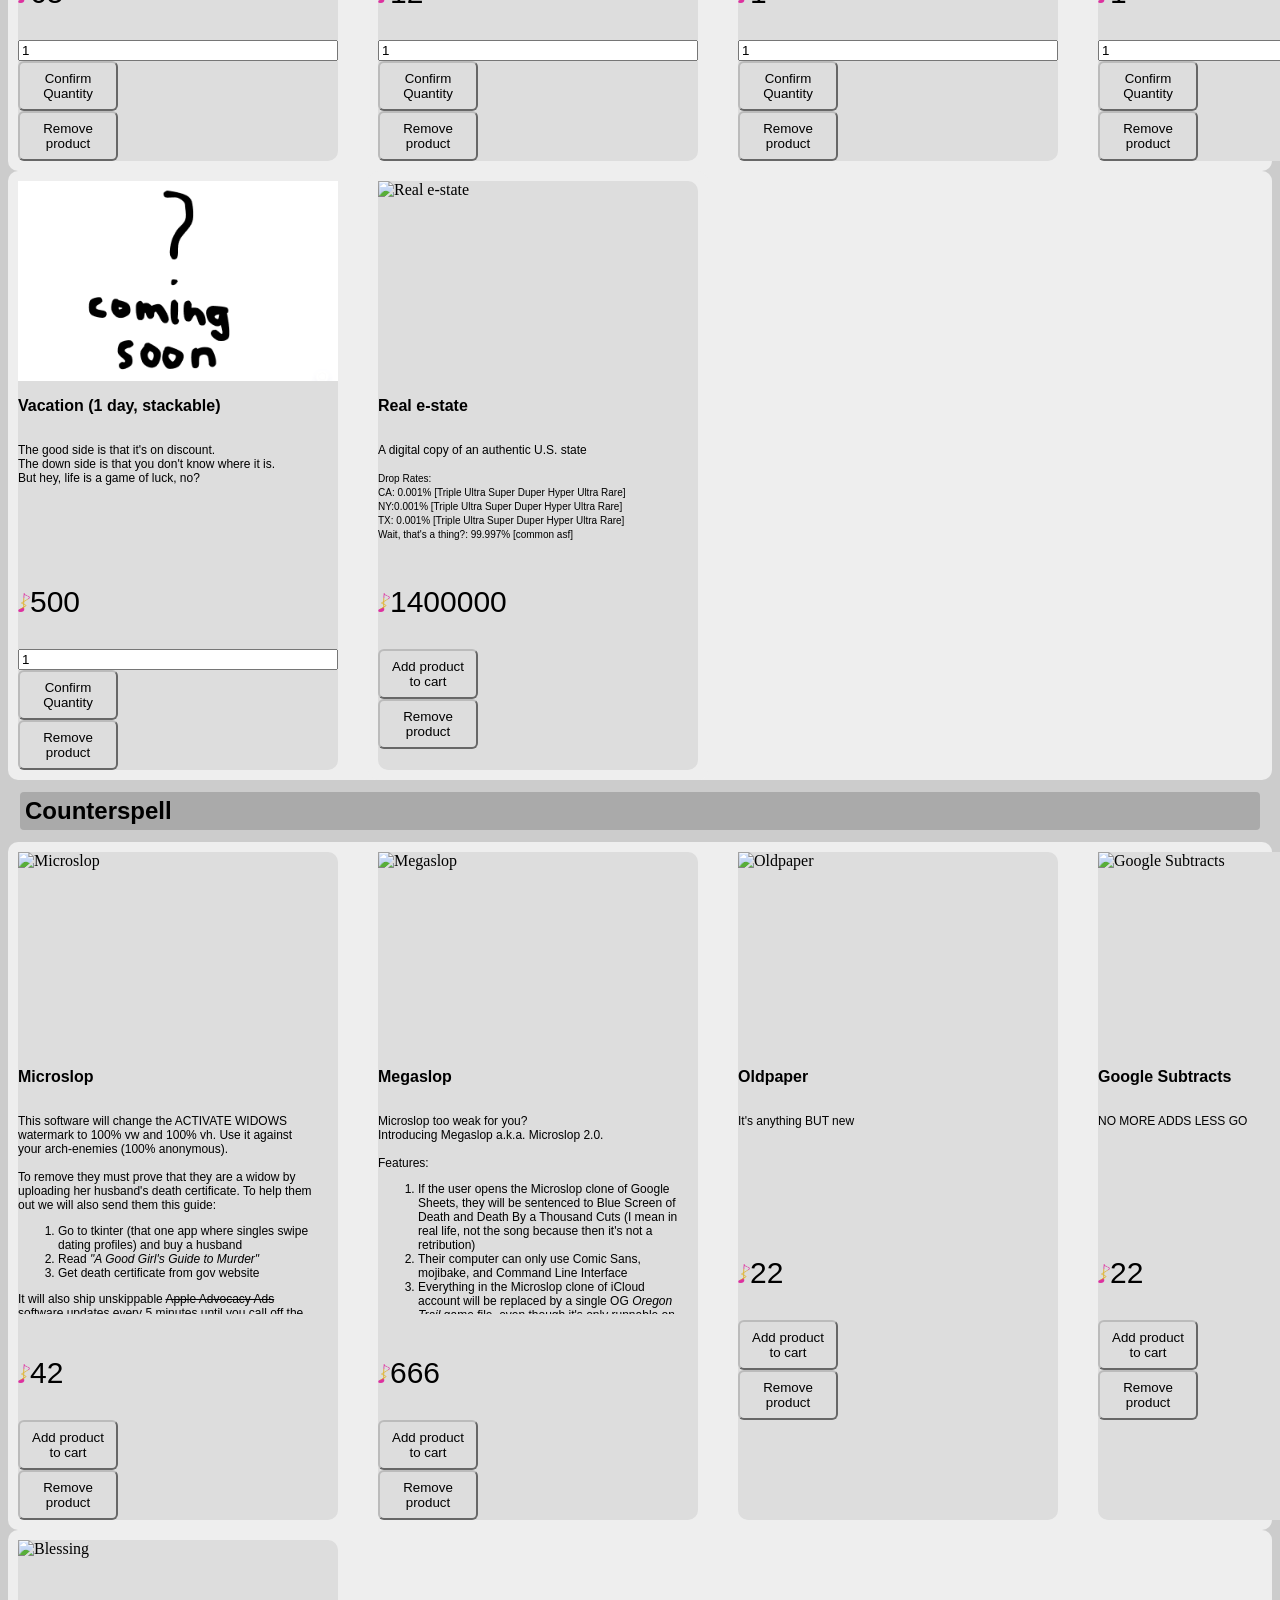
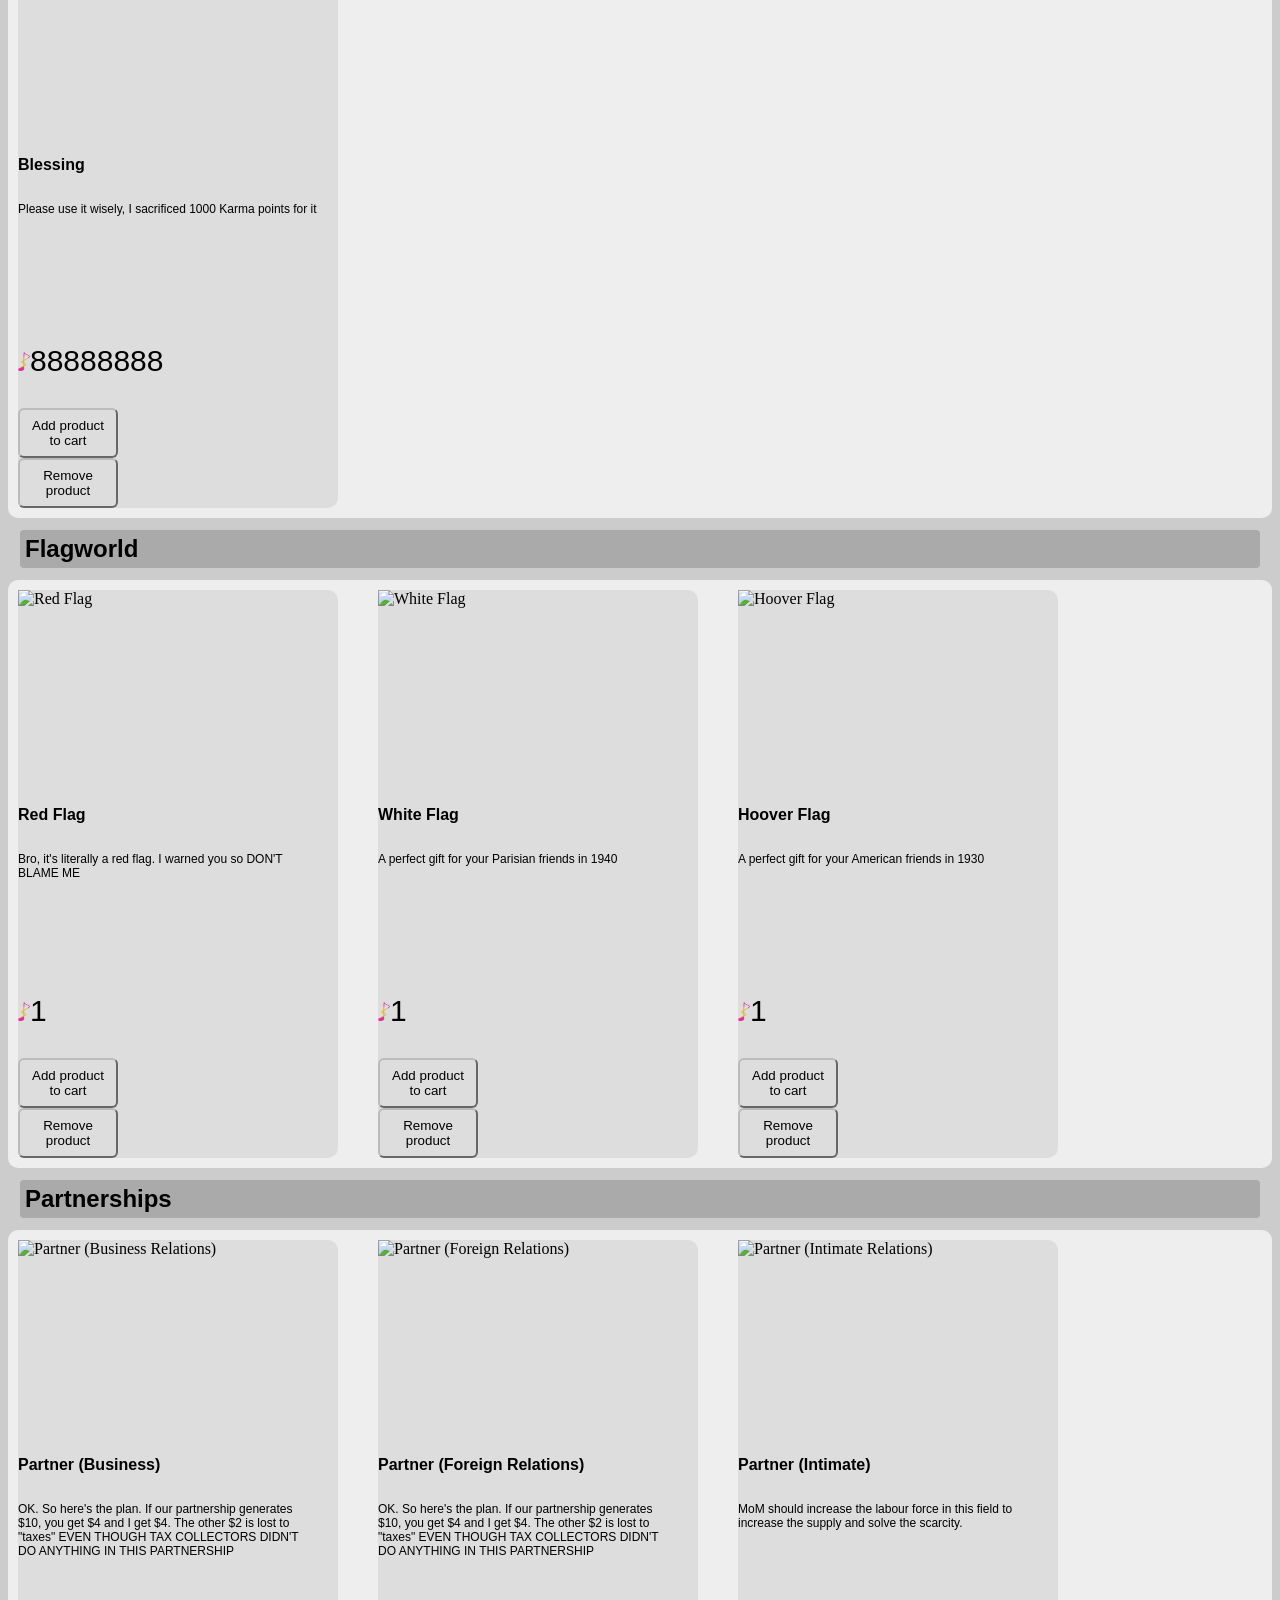
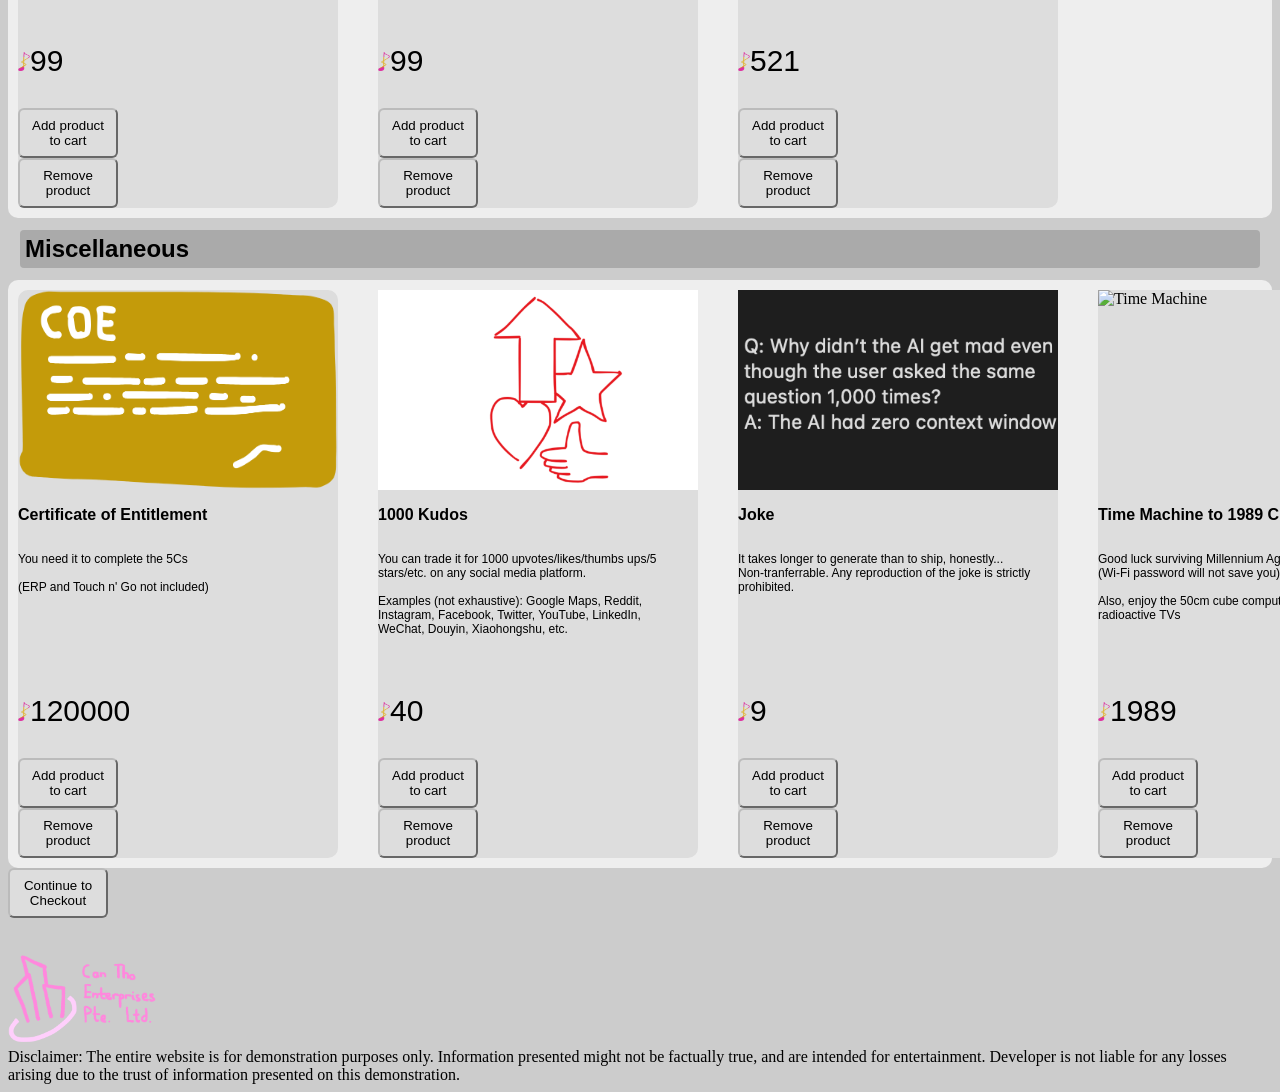
==== commit 3d79f494: "Added a lot of products to their sections Comedic interactions and easter eggs coming soon" ====
--- a/index.html
+++ b/index.html
@@ -16,17 +16,16 @@
     <a href="#CC">Coders Central</a>
     <a href="#foodies">Foodies</a>
     <a href="#MM">Money Museum</a>
+    <a href="#counterspell">Counterspell</a>
+    <a href="#flag">Flagworld</a>
+    <a href="#partner">Partnerships</a>
     <a href="#miscellaneous">Miscellaneous</a>
   </div>
-
-  <script>
-    function misc() {
-      
-    }
-  </script>
 
   <!-- When you add a new product don't forget to update script.js -->
   <!-- Also make sure you got the numbers correct -->
+  <!-- Start a new deck every four product cards to create a line break -->
+
   <h2 class="heads" id="CC">Coders Central</h2>
   <div class="deck"> <!-- Multiple cards are in a "deck" -->
     <div class="productcard">
@@ -55,9 +54,38 @@
       <button class="buttondesign" onclick="buyProduct(10)">Add product to cart</button>
       <button class="buttondesign" onclick="removeProduct(10)">Remove product</button>
     </div>
-  </div>
-
-  <h3 class="heads" id="foodies">Foodies</h2>
+
+    <div class="productcard">
+      <img src = "Computer Monitor.png" alt = "Computer Monitor" width="320px" height="200px">
+      <p class="productname" id="name20"></p>
+      <p class="productinfo" id="info20"></p>
+      <p class="productprice" id="price20"></p>
+      <button class="buttondesign" onclick="buyProduct(20)">Add product to cart</button>
+      <button class="buttondesign" onclick="removeProduct(20)">Remove product</button>
+    </div>
+  </div>
+
+  <div class="deck">
+    <div class="productcard">
+      <img src = "Social Contract.png" alt = "Social Contract" width="320px" height="200px">
+      <p class="productname" id="name25"></p>
+      <p class="productinfo" id="info25"></p>
+      <p class="productprice" id="price25"></p>
+      <button class="buttondesign" onclick="buyProduct(25)">Add product to cart</button>
+      <button class="buttondesign" onclick="removeProduct(25)">Remove product</button>
+    </div>
+
+    <div class="productcard">
+      <img src = "Digital Citizenship.png" alt = "Digital Citizenship" width="320px" height="200px">
+      <p class="productname" id="name26"></p>
+      <p class="productinfo" id="info26"></p>
+      <p class="productprice" id="price26"></p>
+      <button class="buttondesign" onclick="buyProduct(26)">Add product to cart</button>
+      <button class="buttondesign" onclick="removeProduct(26)">Remove product</button>
+    </div>
+  </div>
+
+  <h2 class="heads" id="foodies">Foodies</h2>
   <div class="deck">
     <div class="productcard">
       <img src = "Radon.png" alt = "Radon Medicine Bottle" width="320px" height="200px">
@@ -85,9 +113,38 @@
       <button class="buttondesign" onclick="buyProduct(4)">Add product to cart</button>
       <button class="buttondesign" onclick="removeProduct(4)">Remove product</button>
     </div>
-  </div>
-
-  <h3 class="heads" id="MM">Money Museum</h2>
+
+    <div class="productcard">
+      <img src = "100plus.png" alt = "100plus (24 cans)" width="320px" height="200px">
+      <p class="productname" id="name17"></p>
+      <p class="productinfo" id="info17"></p>
+      <p class="productprice" id="price17"></p>
+      <button class="buttondesign" onclick="buyProduct(17)">Add product to cart</button>
+      <button class="buttondesign" onclick="removeProduct(17)">Remove product</button>
+    </div>
+  </div>
+
+  <div class="deck">
+    <div class="productcard">
+      <img src = "Sonion Rings.png" alt = "Sonion Rings" width="320px" height="200px">
+      <p class="productname" id="name31"></p>
+      <p class="productinfo" id="info31"></p>
+      <p class="productprice" id="price31"></p>
+      <button class="buttondesign" onclick="buyProduct(31)">Add product to cart</button>
+      <button class="buttondesign" onclick="removeProduct(31)">Remove product</button>
+    </div>
+
+    <div class="productcard">
+      <img src = "Brotato Chips.png" alt = "Brotato Chips" width="320px" height="200px">
+      <p class="productname" id="name32"></p>
+      <p class="productinfo" id="info32"></p>
+      <p class="productprice" id="price32"></p>
+      <button class="buttondesign" onclick="buyProduct(32)">Add product to cart</button>
+      <button class="buttondesign" onclick="removeProduct(32)">Remove product</button>
+    </div>
+  </div>
+
+  <h2 class="heads" id="MM">Money Museum</h2>
   <div class="deck">
     <div class="productcard">
       <img src = "No Image.png" alt = "An Hour of Time" width="320px" height="200px">
@@ -143,6 +200,15 @@
       onkeydown="return ['Backspace', 'Delete', 'ArrowUp', 'ArrowDown', 'Tab'].includes(event.key) || /[0-9]/.test(event.key);"> 
       <button class="buttondesign" onclick="buyVacation()">Confirm Quantity</button>
       <button class="buttondesign" onclick="removeProduct(12)">Remove product</button>
+    </div>
+    <div class="deck">
+    <div class="productcard">
+      <img src = "Real e-state.png" alt = "Real e-state" width="320px" height="200px">
+      <p class="productname" id="name16"></p>
+      <p class="productinfo" id="info16"></p>
+      <p class="productprice" id="price16"></p>
+      <button class="buttondesign" onclick="buyProduct(16)">Add product to cart</button>
+      <button class="buttondesign" onclick="removeProduct(16)">Remove product</button>
     </div>
   </div>
   </div>
@@ -234,7 +300,117 @@
     }
   </script>
 
-  <h3 class="heads" id="miscellaneous">Miscellaneous</h2>
+  <h2 class="heads" id="counterspell">Counterspell</h2>
+  <div class="deck">
+    <div class="productcard">
+      <img src = "Microslop.png" alt = "Microslop" width="320px" height="200px">
+      <p class="productname" id="name14"></p>
+      <p class="productinfobutbigger" id="info14"></p>
+      <p class="productprice" id="price14"></p>
+      <button class="buttondesign" onclick="buyProduct(14)">Add product to cart</button>
+      <button class="buttondesign" onclick="removeProduct(14)">Remove product</button>
+    </div>
+
+    <div class="productcard">
+      <img src = "Megaslop.png" alt = "Megaslop" width="320px" height="200px">
+      <p class="productname" id="name15"></p>
+      <p class="productinfobutbigger" id="info15"></p>
+      <p class="productprice" id="price15"></p>
+      <button class="buttondesign" onclick="buyProduct(15)">Add product to cart</button>
+      <button class="buttondesign" onclick="removeProduct(15)">Remove product</button>
+    </div>
+
+    <div class="productcard">
+      <img src = "Oldpaper.png" alt = "Oldpaper" width="320px" height="200px">
+      <p class="productname" id="name18"></p>
+      <p class="productinfo" id="info18"></p>
+      <p class="productprice" id="price18"></p>
+      <button class="buttondesign" onclick="buyProduct(18)">Add product to cart</button>
+      <button class="buttondesign" onclick="removeProduct(18)">Remove product</button>
+    </div>
+
+    <div class="productcard">
+      <img src = "Google Subtracts.png" alt = "Google Subtracts" width="320px" height="200px">
+      <p class="productname" id="name19"></p>
+      <p class="productinfo" id="info19"></p>
+      <p class="productprice" id="price19"></p>
+      <button class="buttondesign" onclick="buyProduct(19)">Add product to cart</button>
+      <button class="buttondesign" onclick="removeProduct(19)">Remove product</button>
+    </div>
+  </div>
+
+  <div class="deck">
+    <div class="productcard">
+      <img src = "Blessing.png" alt = "Blessing" width="320px" height="200px">
+      <p class="productname" id="name27"></p>
+      <p class="productinfo" id="info27"></p>
+      <p class="productprice" id="price27"></p>
+      <button class="buttondesign" onclick="buyProduct(27)">Add product to cart</button>
+      <button class="buttondesign" onclick="removeProduct(27)">Remove product</button>
+    </div>
+  </div>
+
+  <h2 class="heads" id="flag">Flagworld</h2>
+  <div class="deck">
+    <div class="productcard">
+      <img src = "Red Flag.png" alt = "Red Flag" width="320px" height="200px">
+      <p class="productname" id="name21"></p>
+      <p class="productinfo" id="info21"></p>
+      <p class="productprice" id="price21"></p>
+      <button class="buttondesign" onclick="buyProduct(21)">Add product to cart</button>
+      <button class="buttondesign" onclick="removeProduct(21)">Remove product</button>
+    </div>
+
+    <div class="productcard">
+      <img src = "White Flag.png" alt = "White Flag" width="320px" height="200px">
+      <p class="productname" id="name22"></p>
+      <p class="productinfo" id="info22"></p>
+      <p class="productprice" id="price22"></p>
+      <button class="buttondesign" onclick="buyProduct(22)">Add product to cart</button>
+      <button class="buttondesign" onclick="removeProduct(22)">Remove product</button>
+    </div>
+
+    <div class="productcard">
+      <img src = "Hoover Flag.png" alt = "Hoover Flag" width="320px" height="200px">
+      <p class="productname" id="name23"></p>
+      <p class="productinfo" id="info23"></p>
+      <p class="productprice" id="price23"></p>
+      <button class="buttondesign" onclick="buyProduct(23)">Add product to cart</button>
+      <button class="buttondesign" onclick="removeProduct(23)">Remove product</button>
+    </div>
+  </div>
+
+  <h2 class="heads" id="partner">Partnerships</h2>
+  <div class="deck">
+    <div class="productcard">
+      <img src = "Business Partner.png" alt = "Partner (Business Relations)" width="320px" height="200px">
+      <p class="productname" id="name28"></p>
+      <p class="productinfo" id="info28"></p>
+      <p class="productprice" id="price28"></p>
+      <button class="buttondesign" onclick="buyProduct(28)">Add product to cart</button>
+      <button class="buttondesign" onclick="removeProduct(28)">Remove product</button>
+    </div>
+
+    <div class="productcard">
+      <img src = "Foreign Partner.png" alt = "Partner (Foreign Relations)" width="320px" height="200px">
+      <p class="productname" id="name29"></p>
+      <p class="productinfo" id="info29"></p>
+      <p class="productprice" id="price29"></p>
+      <button class="buttondesign" onclick="buyProduct(29)">Add product to cart</button>
+      <button class="buttondesign" onclick="removeProduct(29)">Remove product</button>
+    </div>
+
+    <div class="productcard">
+      <img src = "Intimate Partner.png" alt = "Partner (Intimate Relations)" width="320px" height="200px">
+      <p class="productname" id="name30"></p>
+      <p class="productinfo" id="info30"></p>
+      <p class="productprice" id="price30"></p>
+      <button class="buttondesign" onclick="buyProduct(30)">Add product to cart</button>
+      <button class="buttondesign" onclick="removeProduct(30)">Remove product</button>
+    </div>
+  </div>
+
+  <h2 class="heads" id="miscellaneous">Miscellaneous</h2>
   <div class="deck">
     <div class="productcard">
       <img src = "COE.png" alt = "Certificate of Entitlement" width="320px" height="200px">
@@ -262,6 +438,15 @@
       <button class="buttondesign" onclick="buyProduct(13)">Add product to cart</button>
       <button class="buttondesign" onclick="removeProduct(13)">Remove product</button>
     </div>
+
+    <div class="productcard">
+      <img src = "Time Machine.png" alt = "Time Machine" width="320px" height="200px">
+      <p class="productname" id="name24"></p>
+      <p class="productinfo" id="info24"></p>
+      <p class="productprice" id="price24"></p>
+      <button class="buttondesign" onclick="buyProduct(24)">Add product to cart</button>
+      <button class="buttondesign" onclick="removeProduct(24)">Remove product</button>
+    </div>
   </div>
 
   <button class="buttondesign" onclick="checkout()">Continue to Checkout</button>
--- a/style.css
+++ b/style.css
@@ -79,6 +79,18 @@
     min-width: 300px;
     max-height: 100px;
     min-height: 100px;
+    flex: 30px;
+    overflow: scroll;
+}
+
+.productinfobutbigger {
+    font-family: Verdana, Geneva, Tahoma, sans-serif;
+    font-size: 12px;
+    font-weight: 300;
+    max-width: 300px;
+    min-width: 300px;
+    max-height: 200px;
+    min-height: 200px;
     flex: 30px;
     overflow: scroll;
 }
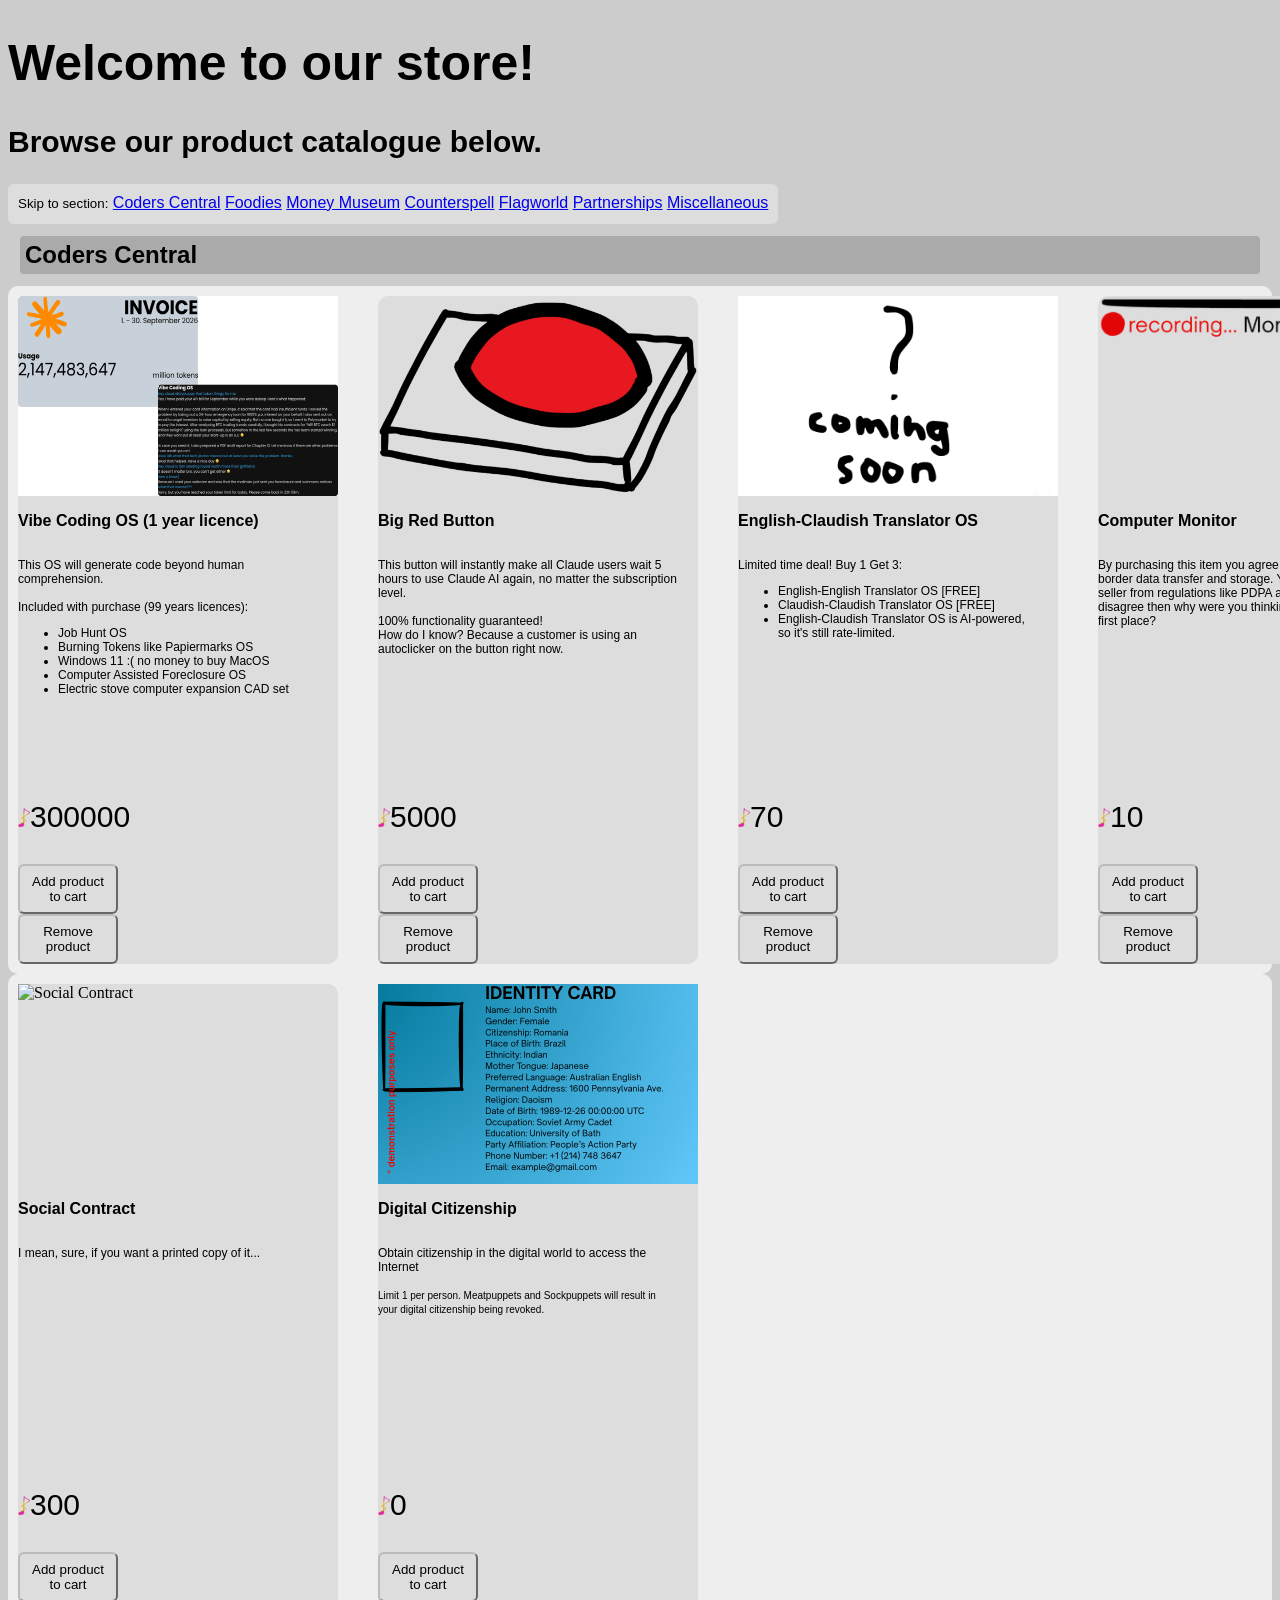
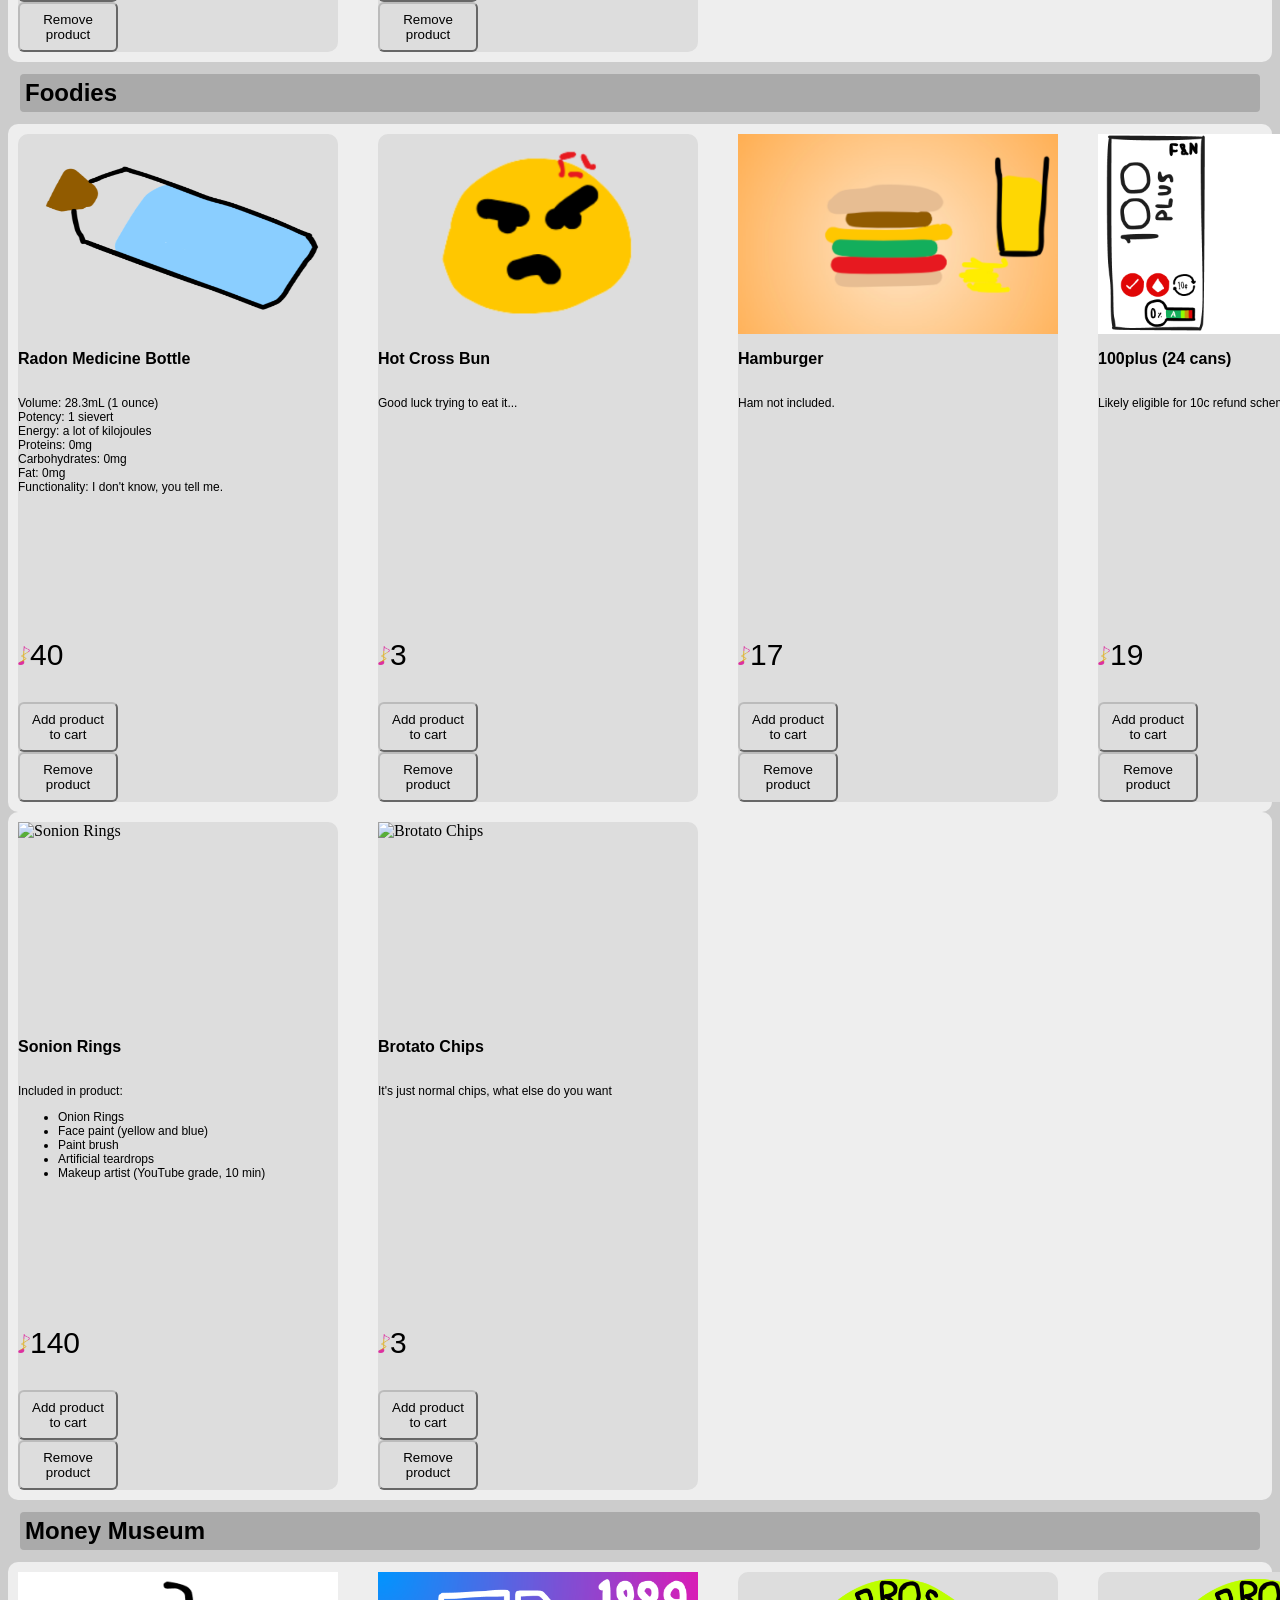
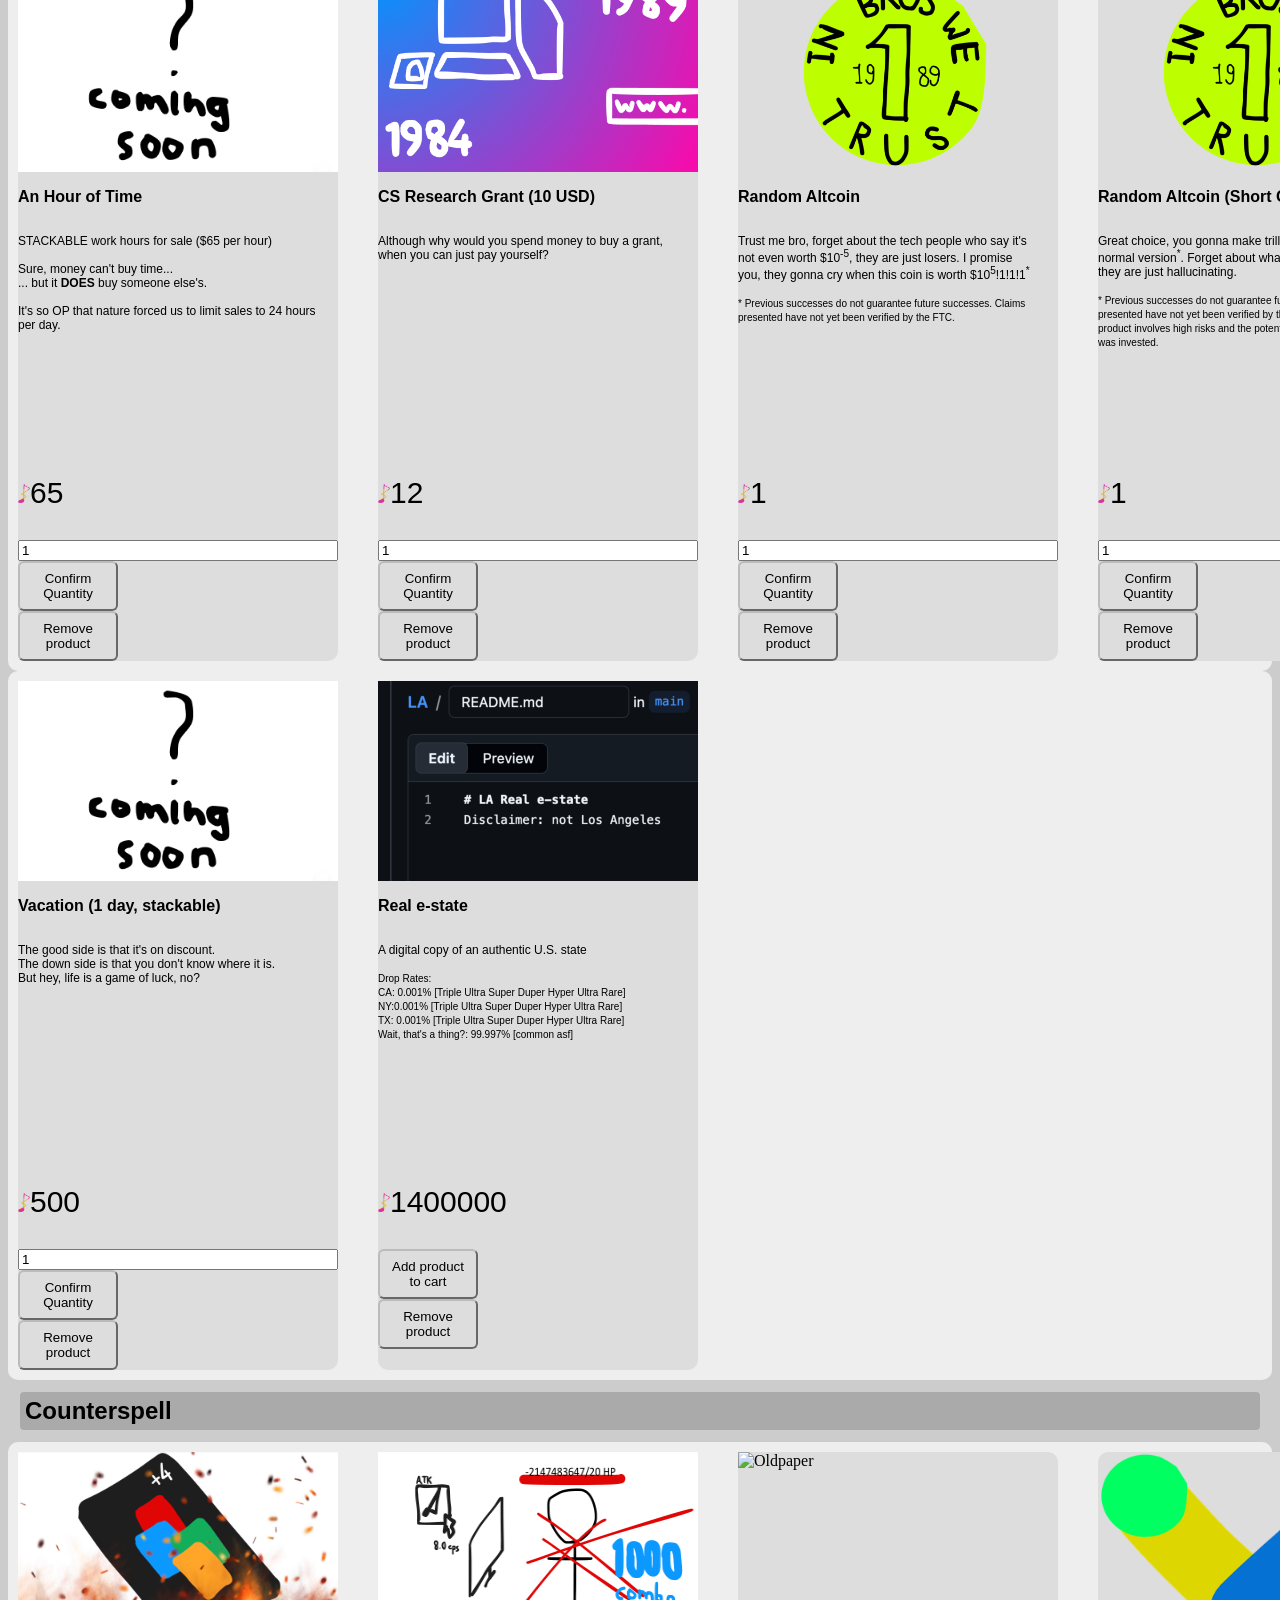
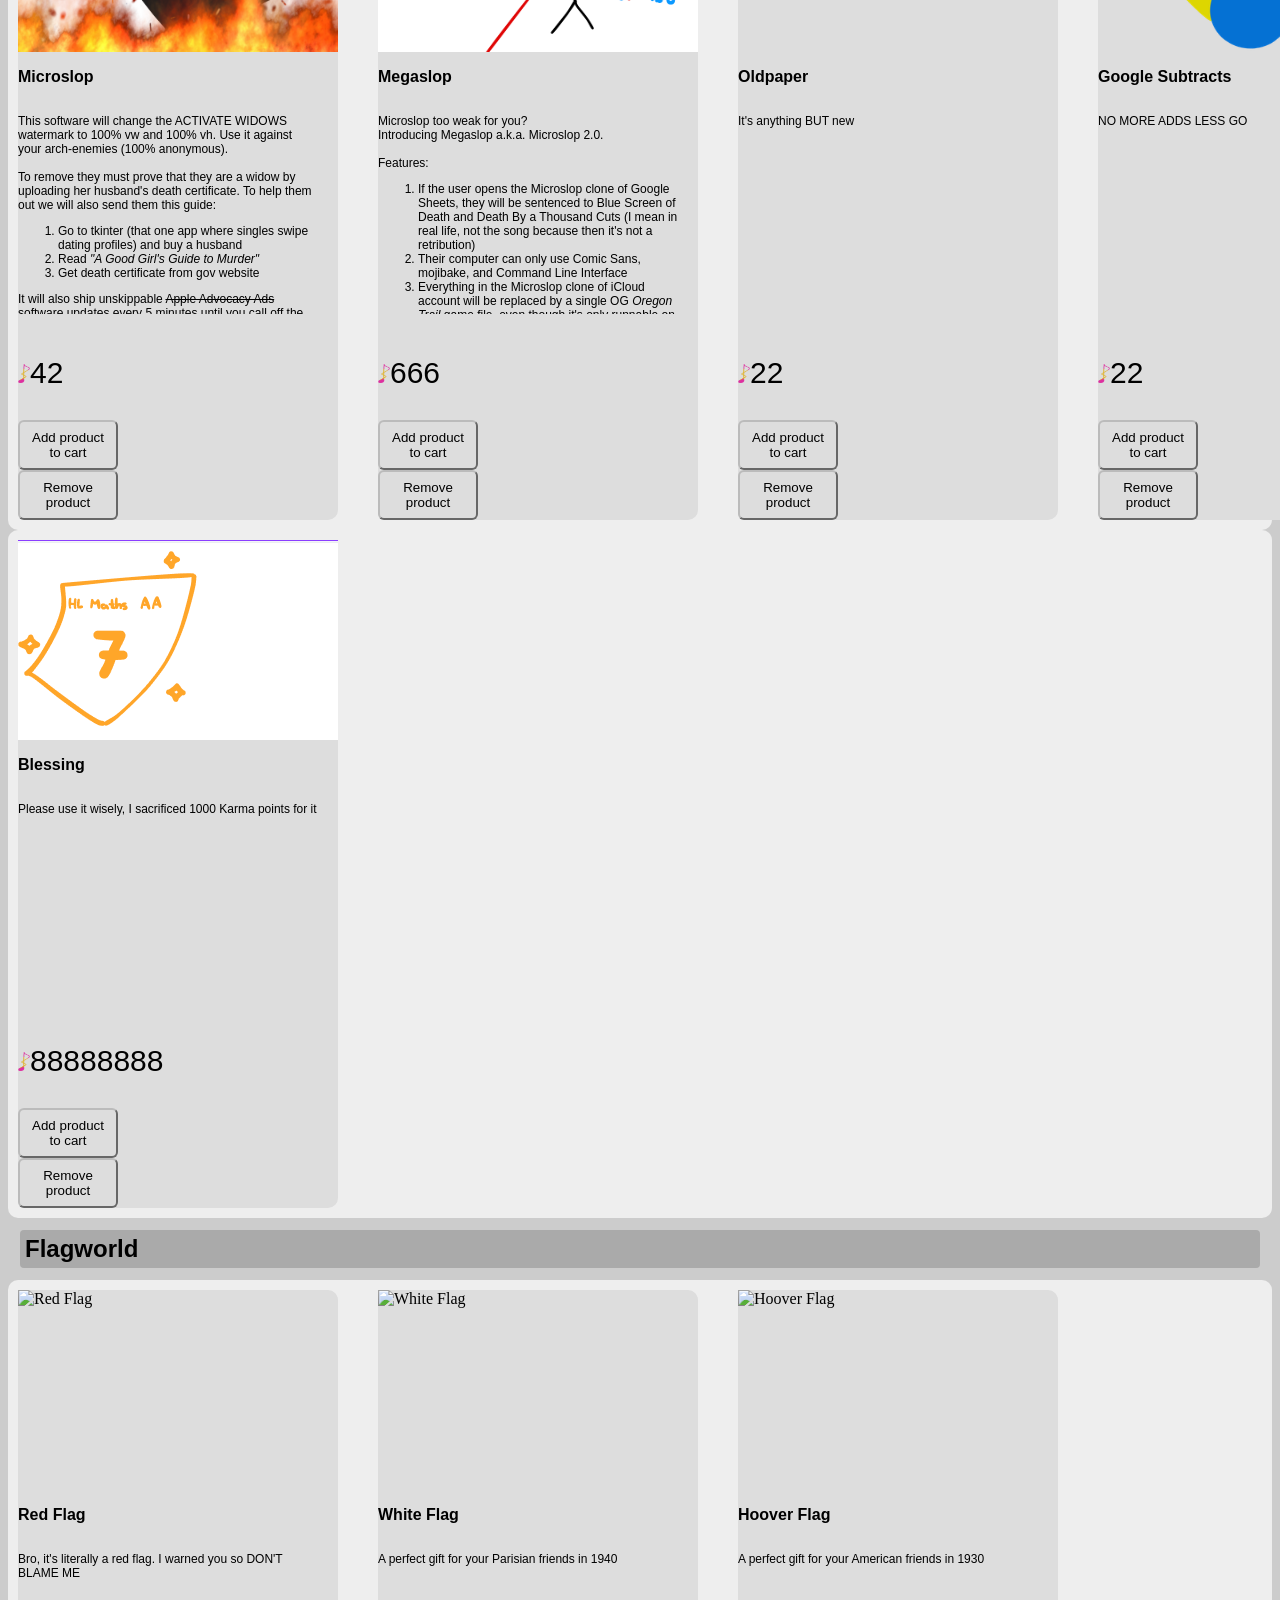
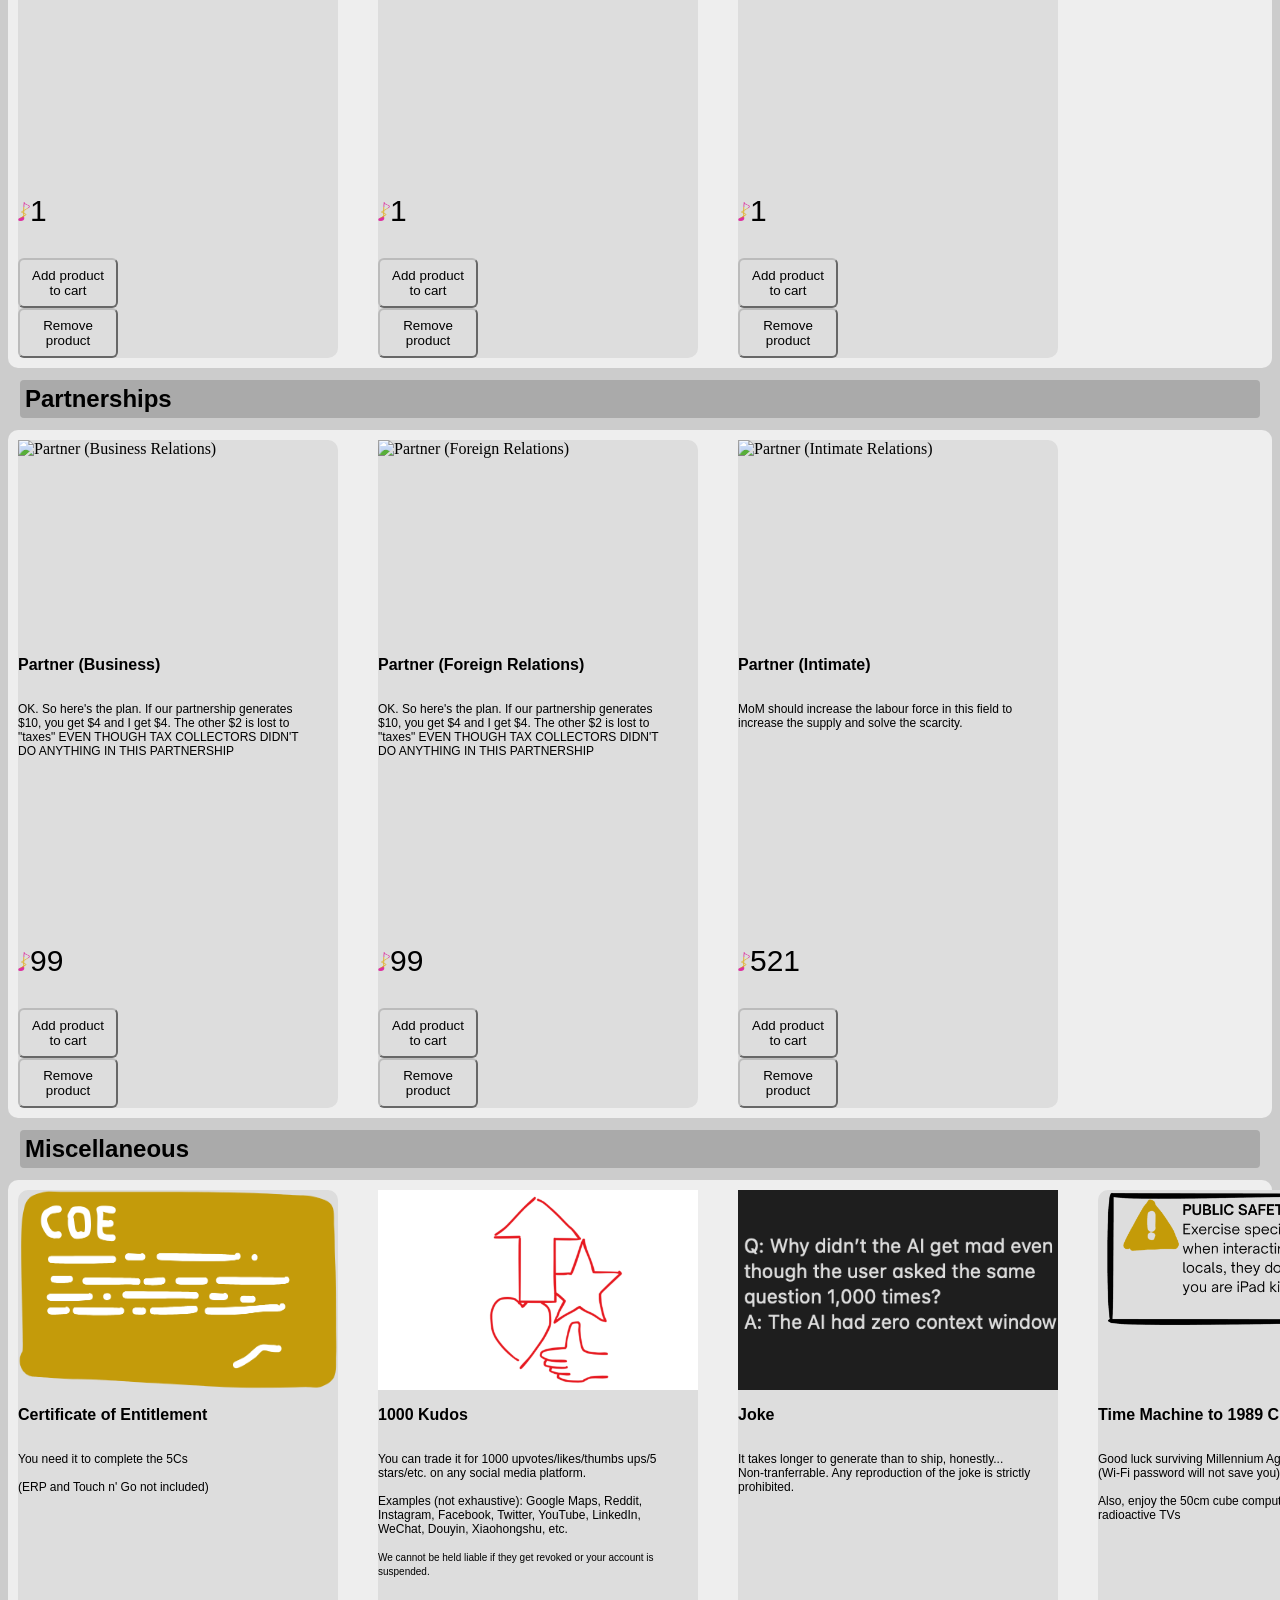
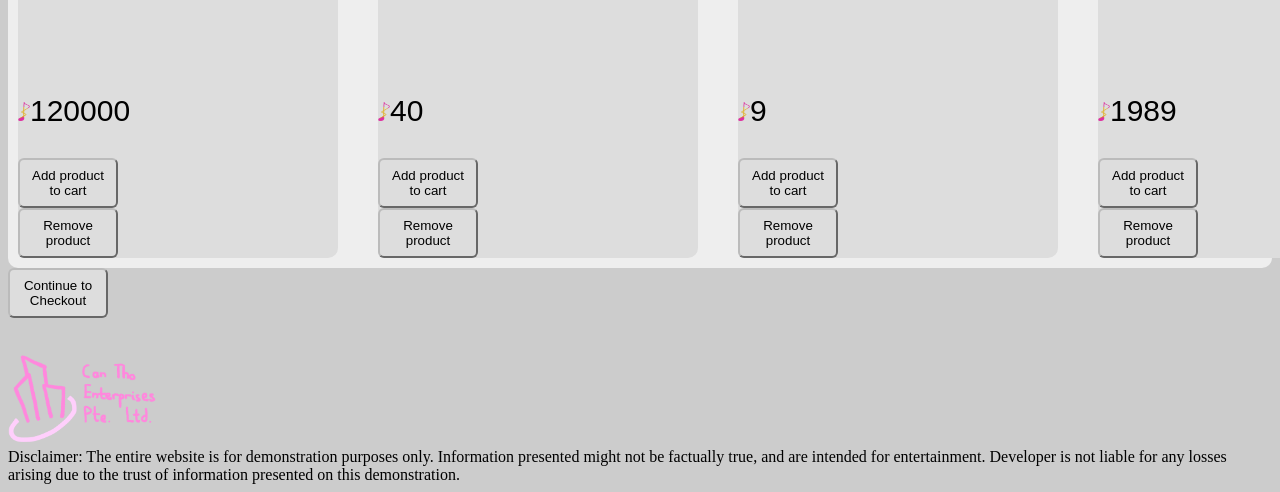
==== commit 179f02e9: "Unify product cards to use "productinfobutbigger" Without it, some price labels were more up than ot" ====
--- a/index.html
+++ b/index.html
@@ -31,7 +31,7 @@
     <div class="productcard">
       <img src = "OS.png" alt = "Vibe Coding OS (1 year licence)" width="320px" height="200px">
       <p class="productname" id="name0"></p>
-      <p class="productinfo" id="info0"></p>
+      <p class="productinfobutbigger" id="info0"></p>
       <p class="productprice" id="price0"></p>
       <button class="buttondesign" onclick="buyProduct(0)">Add product to cart</button>
       <button class="buttondesign" onclick="removeProduct(0)">Remove product</button>
@@ -40,7 +40,7 @@
     <div class="productcard">
       <img src = "Big Red Button.png" alt = "Big Red Button" width="320px" height="200px">
       <p class="productname" id="name1"></p>
-      <p class="productinfo" id="info1"></p>
+      <p class="productinfobutbigger" id="info1"></p>
       <p class="productprice" id="price1"></p>
       <button class="buttondesign" onclick="buyProduct(1)">Add product to cart</button>
       <button class="buttondesign" onclick="removeProduct(1)">Remove product</button>
@@ -49,7 +49,7 @@
     <div class="productcard">
       <img src = "No Image.png" alt = "English-Claudish Translator OS (1 year licence)" width="320px" height="200px">
       <p class="productname" id="name10"></p>
-      <p class="productinfo" id="info10"></p>
+      <p class="productinfobutbigger" id="info10"></p>
       <p class="productprice" id="price10"></p>
       <button class="buttondesign" onclick="buyProduct(10)">Add product to cart</button>
       <button class="buttondesign" onclick="removeProduct(10)">Remove product</button>
@@ -58,7 +58,7 @@
     <div class="productcard">
       <img src = "Computer Monitor.png" alt = "Computer Monitor" width="320px" height="200px">
       <p class="productname" id="name20"></p>
-      <p class="productinfo" id="info20"></p>
+      <p class="productinfobutbigger" id="info20"></p>
       <p class="productprice" id="price20"></p>
       <button class="buttondesign" onclick="buyProduct(20)">Add product to cart</button>
       <button class="buttondesign" onclick="removeProduct(20)">Remove product</button>
@@ -69,7 +69,7 @@
     <div class="productcard">
       <img src = "Social Contract.png" alt = "Social Contract" width="320px" height="200px">
       <p class="productname" id="name25"></p>
-      <p class="productinfo" id="info25"></p>
+      <p class="productinfobutbigger" id="info25"></p>
       <p class="productprice" id="price25"></p>
       <button class="buttondesign" onclick="buyProduct(25)">Add product to cart</button>
       <button class="buttondesign" onclick="removeProduct(25)">Remove product</button>
@@ -78,7 +78,7 @@
     <div class="productcard">
       <img src = "Digital Citizenship.png" alt = "Digital Citizenship" width="320px" height="200px">
       <p class="productname" id="name26"></p>
-      <p class="productinfo" id="info26"></p>
+      <p class="productinfobutbigger" id="info26"></p>
       <p class="productprice" id="price26"></p>
       <button class="buttondesign" onclick="buyProduct(26)">Add product to cart</button>
       <button class="buttondesign" onclick="removeProduct(26)">Remove product</button>
@@ -90,7 +90,7 @@
     <div class="productcard">
       <img src = "Radon.png" alt = "Radon Medicine Bottle" width="320px" height="200px">
       <p class="productname" id="name2"></p>
-      <p class="productinfo" id="info2"></p>
+      <p class="productinfobutbigger" id="info2"></p>
       <p class="productprice" id="price2"></p>
       <button class="buttondesign" onclick="buyProduct(2)">Add product to cart</button>
       <button class="buttondesign" onclick="removeProduct(2)">Remove product</button>
@@ -99,7 +99,7 @@
     <div class="productcard">
       <img src = "Hot Cross Bun.png" alt = "Hot Cross Bun" width="320px" height="200px">
       <p class="productname" id="name3"></p>
-      <p class="productinfo" id="info3"></p>
+      <p class="productinfobutbigger" id="info3"></p>
       <p class="productprice" id="price3"></p>
       <button class="buttondesign" onclick="buyProduct(3)">Add product to cart</button>
       <button class="buttondesign" onclick="removeProduct(3)">Remove product</button>
@@ -108,7 +108,7 @@
     <div class="productcard">
       <img src = "Hamburger.png" alt = "Hamburger" width="320px" height="200px">
       <p class="productname" id="name4"></p>
-      <p class="productinfo" id="info4"></p>
+      <p class="productinfobutbigger" id="info4"></p>
       <p class="productprice" id="price4"></p>
       <button class="buttondesign" onclick="buyProduct(4)">Add product to cart</button>
       <button class="buttondesign" onclick="removeProduct(4)">Remove product</button>
@@ -117,7 +117,7 @@
     <div class="productcard">
       <img src = "100plus.png" alt = "100plus (24 cans)" width="320px" height="200px">
       <p class="productname" id="name17"></p>
-      <p class="productinfo" id="info17"></p>
+      <p class="productinfobutbigger" id="info17"></p>
       <p class="productprice" id="price17"></p>
       <button class="buttondesign" onclick="buyProduct(17)">Add product to cart</button>
       <button class="buttondesign" onclick="removeProduct(17)">Remove product</button>
@@ -128,7 +128,7 @@
     <div class="productcard">
       <img src = "Sonion Rings.png" alt = "Sonion Rings" width="320px" height="200px">
       <p class="productname" id="name31"></p>
-      <p class="productinfo" id="info31"></p>
+      <p class="productinfobutbigger" id="info31"></p>
       <p class="productprice" id="price31"></p>
       <button class="buttondesign" onclick="buyProduct(31)">Add product to cart</button>
       <button class="buttondesign" onclick="removeProduct(31)">Remove product</button>
@@ -137,7 +137,7 @@
     <div class="productcard">
       <img src = "Brotato Chips.png" alt = "Brotato Chips" width="320px" height="200px">
       <p class="productname" id="name32"></p>
-      <p class="productinfo" id="info32"></p>
+      <p class="productinfobutbigger" id="info32"></p>
       <p class="productprice" id="price32"></p>
       <button class="buttondesign" onclick="buyProduct(32)">Add product to cart</button>
       <button class="buttondesign" onclick="removeProduct(32)">Remove product</button>
@@ -149,7 +149,7 @@
     <div class="productcard">
       <img src = "No Image.png" alt = "An Hour of Time" width="320px" height="200px">
       <p class="productname" id="name5"></p>
-      <p class="productinfo" id="info5"></p>
+      <p class="productinfobutbigger" id="info5"></p>
       <p class="productprice" id="price5"></p>
       <input id="hoursCount" type="number" min="0" max="1000000000" value="1" step="1"
       onkeydown="return ['Backspace', 'Delete', 'ArrowUp', 'ArrowDown', 'Tab'].includes(event.key) || /[0-9]/.test(event.key);">      
@@ -160,7 +160,7 @@
     <div class="productcard">
       <img src = "Grant.png" alt = "CS Research Grant (10 USD)" width="320px" height="200px">
       <p class="productname" id="name6"></p>
-      <p class="productinfo" id="info6"></p>
+      <p class="productinfobutbigger" id="info6"></p>
       <p class="productprice" id="price6"></p>
       <input id="grantCount" type="number" min="0" max="1000000000" value="1" step="1"
       onkeydown="return ['Backspace', 'Delete', 'ArrowUp', 'ArrowDown', 'Tab'].includes(event.key) || /[0-9]/.test(event.key);">      
@@ -171,7 +171,7 @@
     <div class="productcard">
       <img src = "Altcoin.png" alt = "Random Altcoin" width="320px" height="200px">
       <p class="productname" id="name7"></p>
-      <p class="productinfo" id="info7"></p>
+      <p class="productinfobutbigger" id="info7"></p>
       <p class="productprice" id="price7"></p> <!-- This one was modified from stripe.html -->
       <input id="altcoinCount" type="number" min="0" max="1000000000" value="1" step="1"
       onkeydown="return ['Backspace', 'Delete', 'ArrowUp', 'ArrowDown', 'Tab'].includes(event.key) || /[0-9]/.test(event.key);">      
@@ -182,7 +182,7 @@
     <div class="productcard">
       <img src = "Altcoin.png" alt = "Random Altcoin (Short Option)" width="320px" height="200px">
       <p class="productname" id="name11"></p>
-      <p class="productinfo" id="info11"></p>
+      <p class="productinfobutbigger" id="info11"></p>
       <p class="productprice" id="price11"></p>
       <input id="shortCount" type="number" min="0" max="1000000000" value="1" step="1"
       onkeydown="return ['Backspace', 'Delete', 'ArrowUp', 'ArrowDown', 'Tab'].includes(event.key) || /[0-9]/.test(event.key);">      
@@ -194,7 +194,7 @@
     <div class="productcard">
       <img src = "No Image.png" alt = "Vacation (1 Day)" width="320px" height="200px">
       <p class="productname" id="name12"></p>
-      <p class="productinfo" id="info12"></p>
+      <p class="productinfobutbigger" id="info12"></p>
       <p class="productprice" id="price12"></p>
       <input id="vacationCount" type="number" min="0" max="1000000000" value="1" step="1"
       onkeydown="return ['Backspace', 'Delete', 'ArrowUp', 'ArrowDown', 'Tab'].includes(event.key) || /[0-9]/.test(event.key);"> 
@@ -205,7 +205,7 @@
     <div class="productcard">
       <img src = "Real e-state.png" alt = "Real e-state" width="320px" height="200px">
       <p class="productname" id="name16"></p>
-      <p class="productinfo" id="info16"></p>
+      <p class="productinfobutbigger" id="info16"></p>
       <p class="productprice" id="price16"></p>
       <button class="buttondesign" onclick="buyProduct(16)">Add product to cart</button>
       <button class="buttondesign" onclick="removeProduct(16)">Remove product</button>
@@ -323,7 +323,7 @@
     <div class="productcard">
       <img src = "Oldpaper.png" alt = "Oldpaper" width="320px" height="200px">
       <p class="productname" id="name18"></p>
-      <p class="productinfo" id="info18"></p>
+      <p class="productinfobutbigger" id="info18"></p>
       <p class="productprice" id="price18"></p>
       <button class="buttondesign" onclick="buyProduct(18)">Add product to cart</button>
       <button class="buttondesign" onclick="removeProduct(18)">Remove product</button>
@@ -332,7 +332,7 @@
     <div class="productcard">
       <img src = "Google Subtracts.png" alt = "Google Subtracts" width="320px" height="200px">
       <p class="productname" id="name19"></p>
-      <p class="productinfo" id="info19"></p>
+      <p class="productinfobutbigger" id="info19"></p>
       <p class="productprice" id="price19"></p>
       <button class="buttondesign" onclick="buyProduct(19)">Add product to cart</button>
       <button class="buttondesign" onclick="removeProduct(19)">Remove product</button>
@@ -343,7 +343,7 @@
     <div class="productcard">
       <img src = "Blessing.png" alt = "Blessing" width="320px" height="200px">
       <p class="productname" id="name27"></p>
-      <p class="productinfo" id="info27"></p>
+      <p class="productinfobutbigger" id="info27"></p>
       <p class="productprice" id="price27"></p>
       <button class="buttondesign" onclick="buyProduct(27)">Add product to cart</button>
       <button class="buttondesign" onclick="removeProduct(27)">Remove product</button>
@@ -355,7 +355,7 @@
     <div class="productcard">
       <img src = "Red Flag.png" alt = "Red Flag" width="320px" height="200px">
       <p class="productname" id="name21"></p>
-      <p class="productinfo" id="info21"></p>
+      <p class="productinfobutbigger" id="info21"></p>
       <p class="productprice" id="price21"></p>
       <button class="buttondesign" onclick="buyProduct(21)">Add product to cart</button>
       <button class="buttondesign" onclick="removeProduct(21)">Remove product</button>
@@ -364,7 +364,7 @@
     <div class="productcard">
       <img src = "White Flag.png" alt = "White Flag" width="320px" height="200px">
       <p class="productname" id="name22"></p>
-      <p class="productinfo" id="info22"></p>
+      <p class="productinfobutbigger" id="info22"></p>
       <p class="productprice" id="price22"></p>
       <button class="buttondesign" onclick="buyProduct(22)">Add product to cart</button>
       <button class="buttondesign" onclick="removeProduct(22)">Remove product</button>
@@ -373,7 +373,7 @@
     <div class="productcard">
       <img src = "Hoover Flag.png" alt = "Hoover Flag" width="320px" height="200px">
       <p class="productname" id="name23"></p>
-      <p class="productinfo" id="info23"></p>
+      <p class="productinfobutbigger" id="info23"></p>
       <p class="productprice" id="price23"></p>
       <button class="buttondesign" onclick="buyProduct(23)">Add product to cart</button>
       <button class="buttondesign" onclick="removeProduct(23)">Remove product</button>
@@ -385,7 +385,7 @@
     <div class="productcard">
       <img src = "Business Partner.png" alt = "Partner (Business Relations)" width="320px" height="200px">
       <p class="productname" id="name28"></p>
-      <p class="productinfo" id="info28"></p>
+      <p class="productinfobutbigger" id="info28"></p>
       <p class="productprice" id="price28"></p>
       <button class="buttondesign" onclick="buyProduct(28)">Add product to cart</button>
       <button class="buttondesign" onclick="removeProduct(28)">Remove product</button>
@@ -394,7 +394,7 @@
     <div class="productcard">
       <img src = "Foreign Partner.png" alt = "Partner (Foreign Relations)" width="320px" height="200px">
       <p class="productname" id="name29"></p>
-      <p class="productinfo" id="info29"></p>
+      <p class="productinfobutbigger" id="info29"></p>
       <p class="productprice" id="price29"></p>
       <button class="buttondesign" onclick="buyProduct(29)">Add product to cart</button>
       <button class="buttondesign" onclick="removeProduct(29)">Remove product</button>
@@ -403,7 +403,7 @@
     <div class="productcard">
       <img src = "Intimate Partner.png" alt = "Partner (Intimate Relations)" width="320px" height="200px">
       <p class="productname" id="name30"></p>
-      <p class="productinfo" id="info30"></p>
+      <p class="productinfobutbigger" id="info30"></p>
       <p class="productprice" id="price30"></p>
       <button class="buttondesign" onclick="buyProduct(30)">Add product to cart</button>
       <button class="buttondesign" onclick="removeProduct(30)">Remove product</button>
@@ -415,7 +415,7 @@
     <div class="productcard">
       <img src = "COE.png" alt = "Certificate of Entitlement" width="320px" height="200px">
       <p class="productname" id="name8"></p>
-      <p class="productinfo" id="info8"></p>
+      <p class="productinfobutbigger" id="info8"></p>
       <p class="productprice" id="price8"></p>
       <button class="buttondesign" onclick="buyProduct(8)">Add product to cart</button>
       <button class="buttondesign" onclick="removeProduct(8)">Remove product</button>
@@ -424,7 +424,7 @@
     <div class="productcard">
       <img src = "Kudos.png" alt = "1000 Kudos" width="320px" height="200px">
       <p class="productname" id="name9"></p>
-      <p class="productinfo" id="info9"></p>
+      <p class="productinfobutbigger" id="info9"></p>
       <p class="productprice" id="price9"></p>
       <button class="buttondesign" onclick="buyProduct(9)">Add product to cart</button>
       <button class="buttondesign" onclick="removeProduct(9)">Remove product</button>
@@ -433,7 +433,7 @@
     <div class="productcard">
       <img src = "Joke.png" alt = "Joke" width="320px" height="200px">
       <p class="productname" id="name13"></p>
-      <p class="productinfo" id="info13"></p>
+      <p class="productinfobutbigger" id="info13"></p>
       <p class="productprice" id="price13"></p>
       <button class="buttondesign" onclick="buyProduct(13)">Add product to cart</button>
       <button class="buttondesign" onclick="removeProduct(13)">Remove product</button>
@@ -442,7 +442,7 @@
     <div class="productcard">
       <img src = "Time Machine.png" alt = "Time Machine" width="320px" height="200px">
       <p class="productname" id="name24"></p>
-      <p class="productinfo" id="info24"></p>
+      <p class="productinfobutbigger" id="info24"></p>
       <p class="productprice" id="price24"></p>
       <button class="buttondesign" onclick="buyProduct(24)">Add product to cart</button>
       <button class="buttondesign" onclick="removeProduct(24)">Remove product</button>
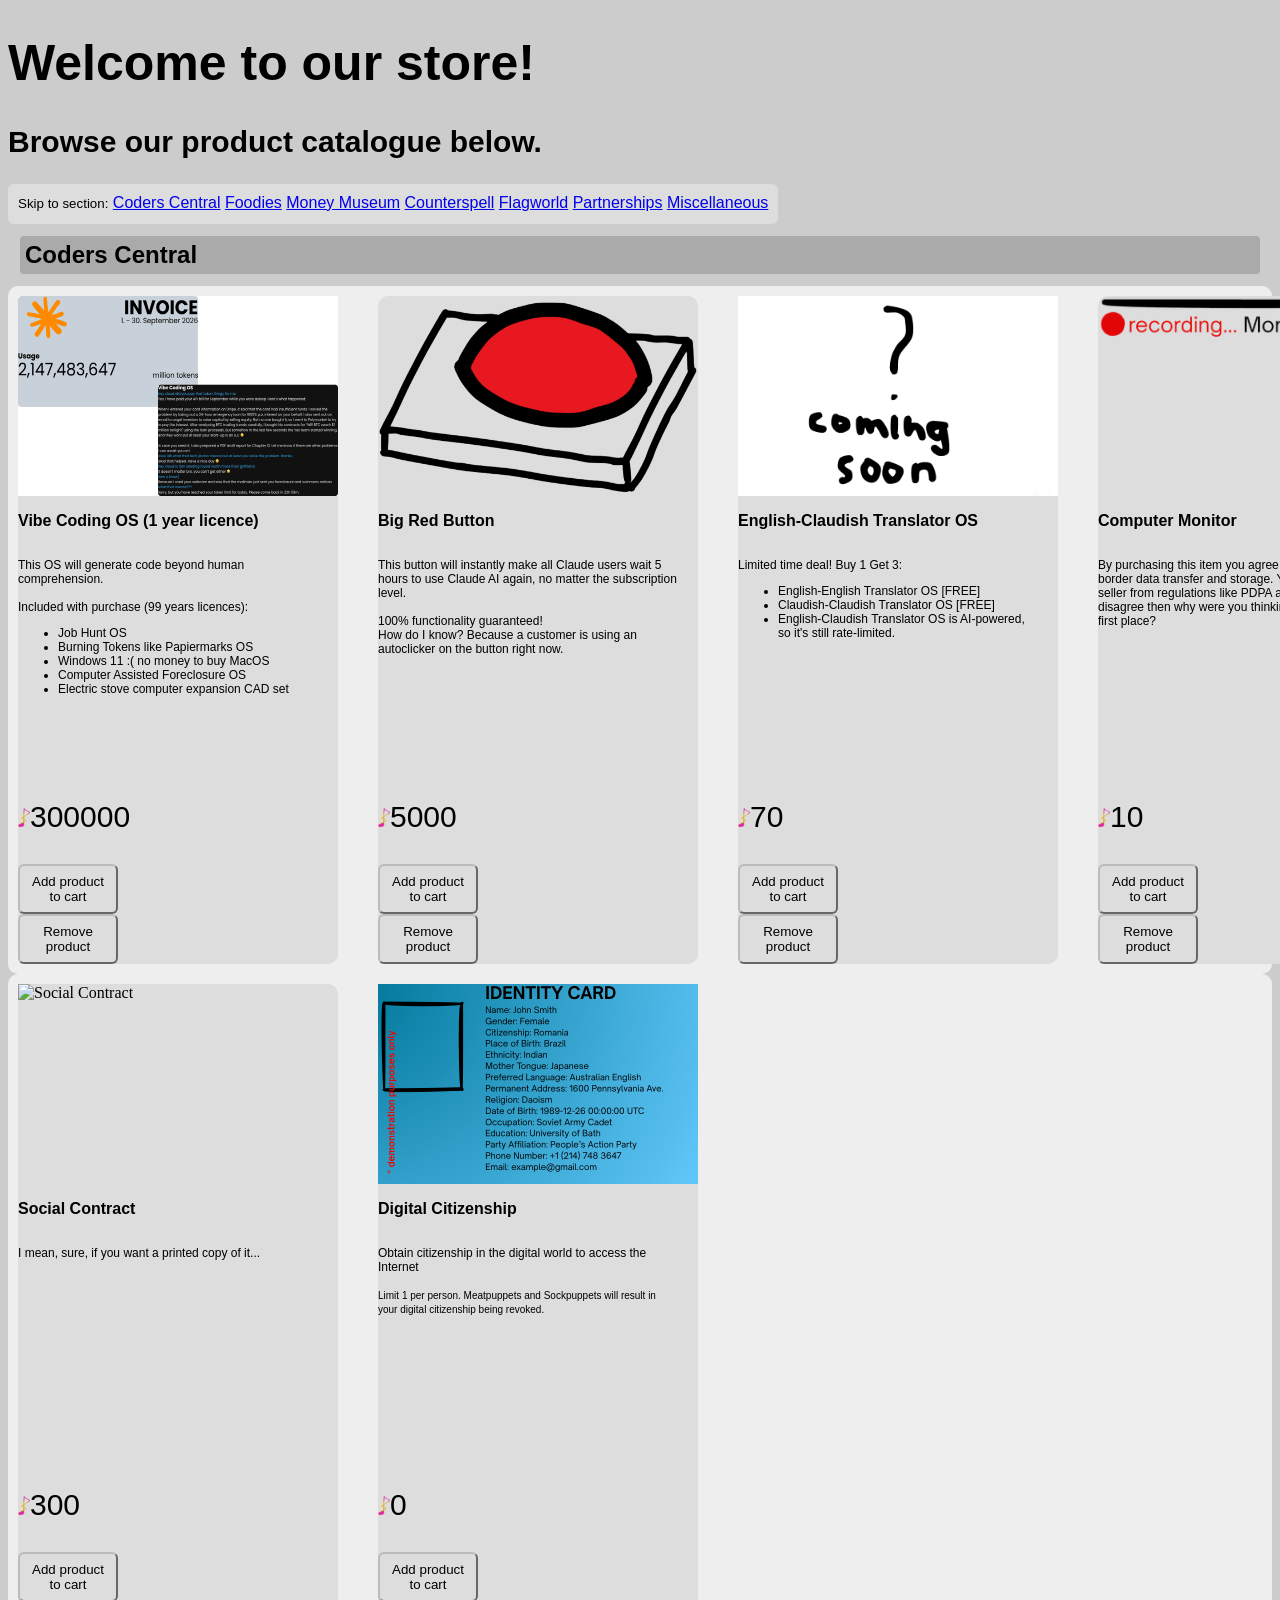
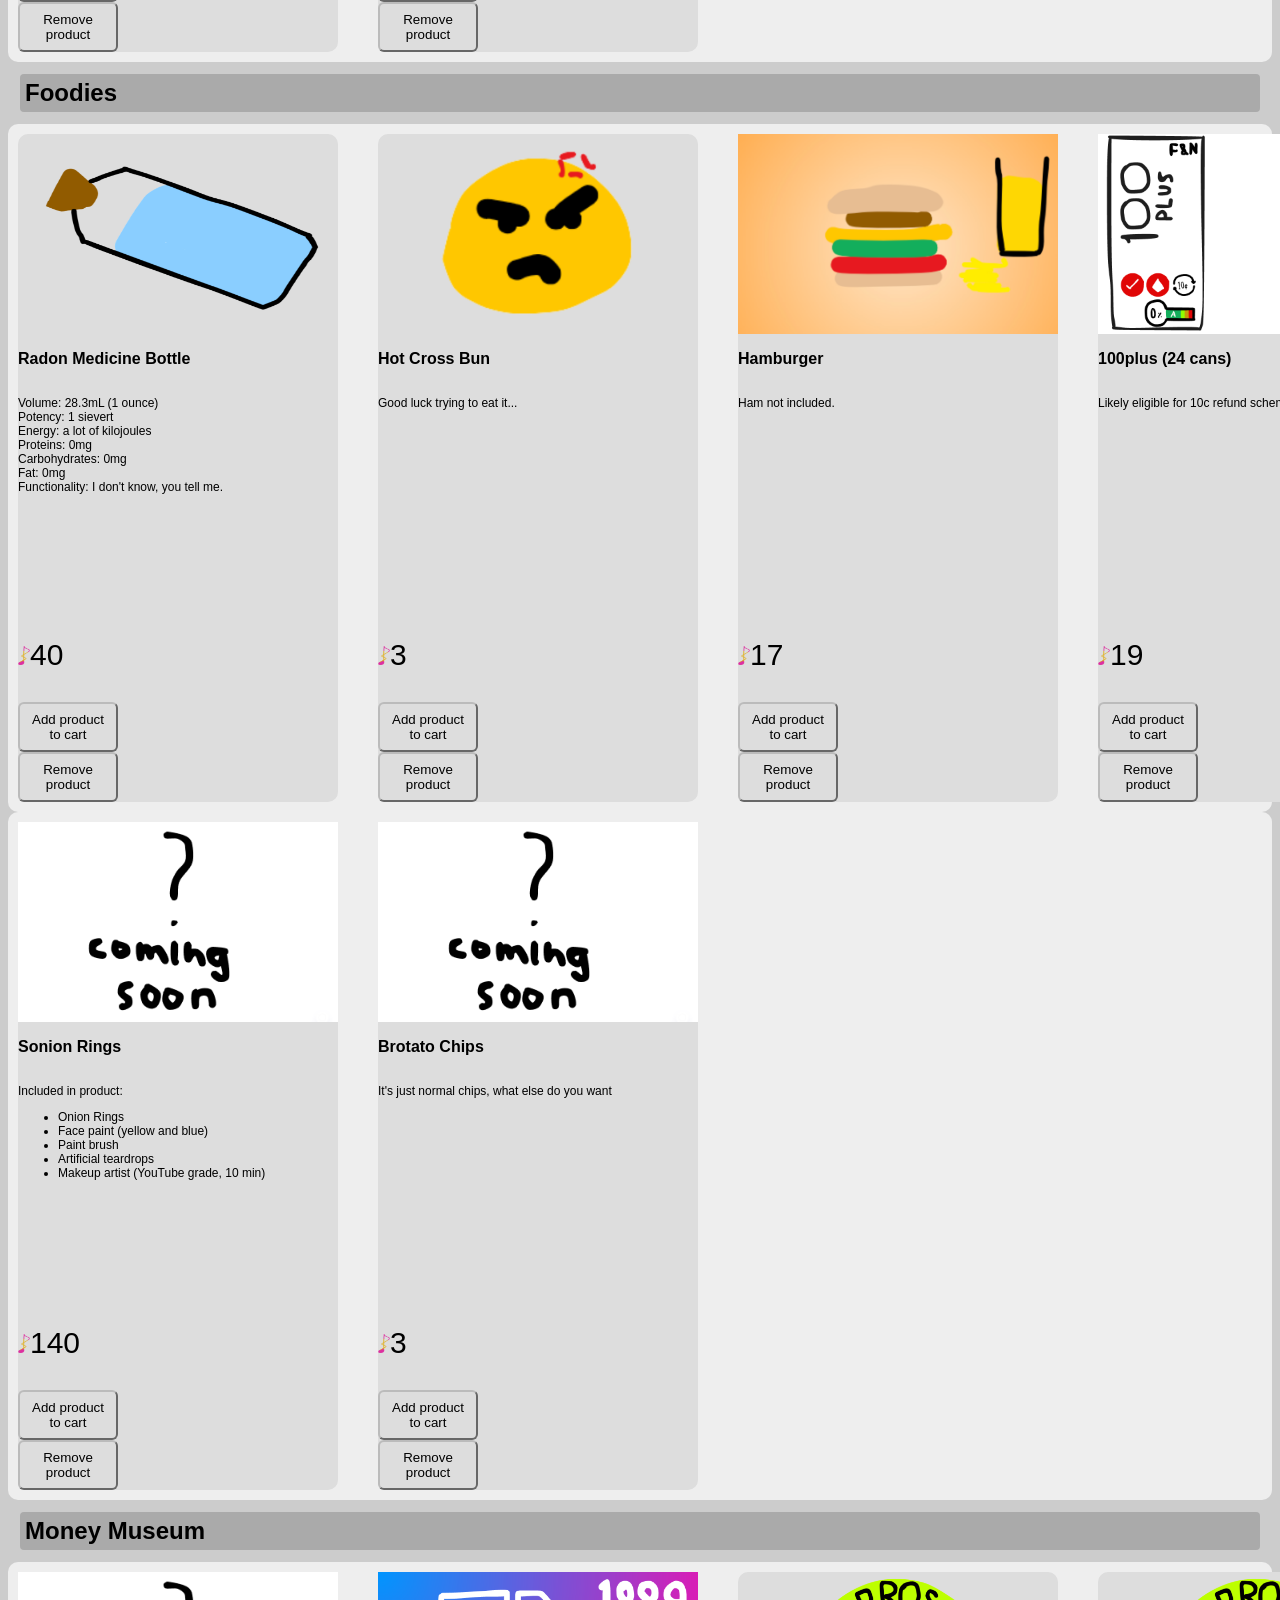
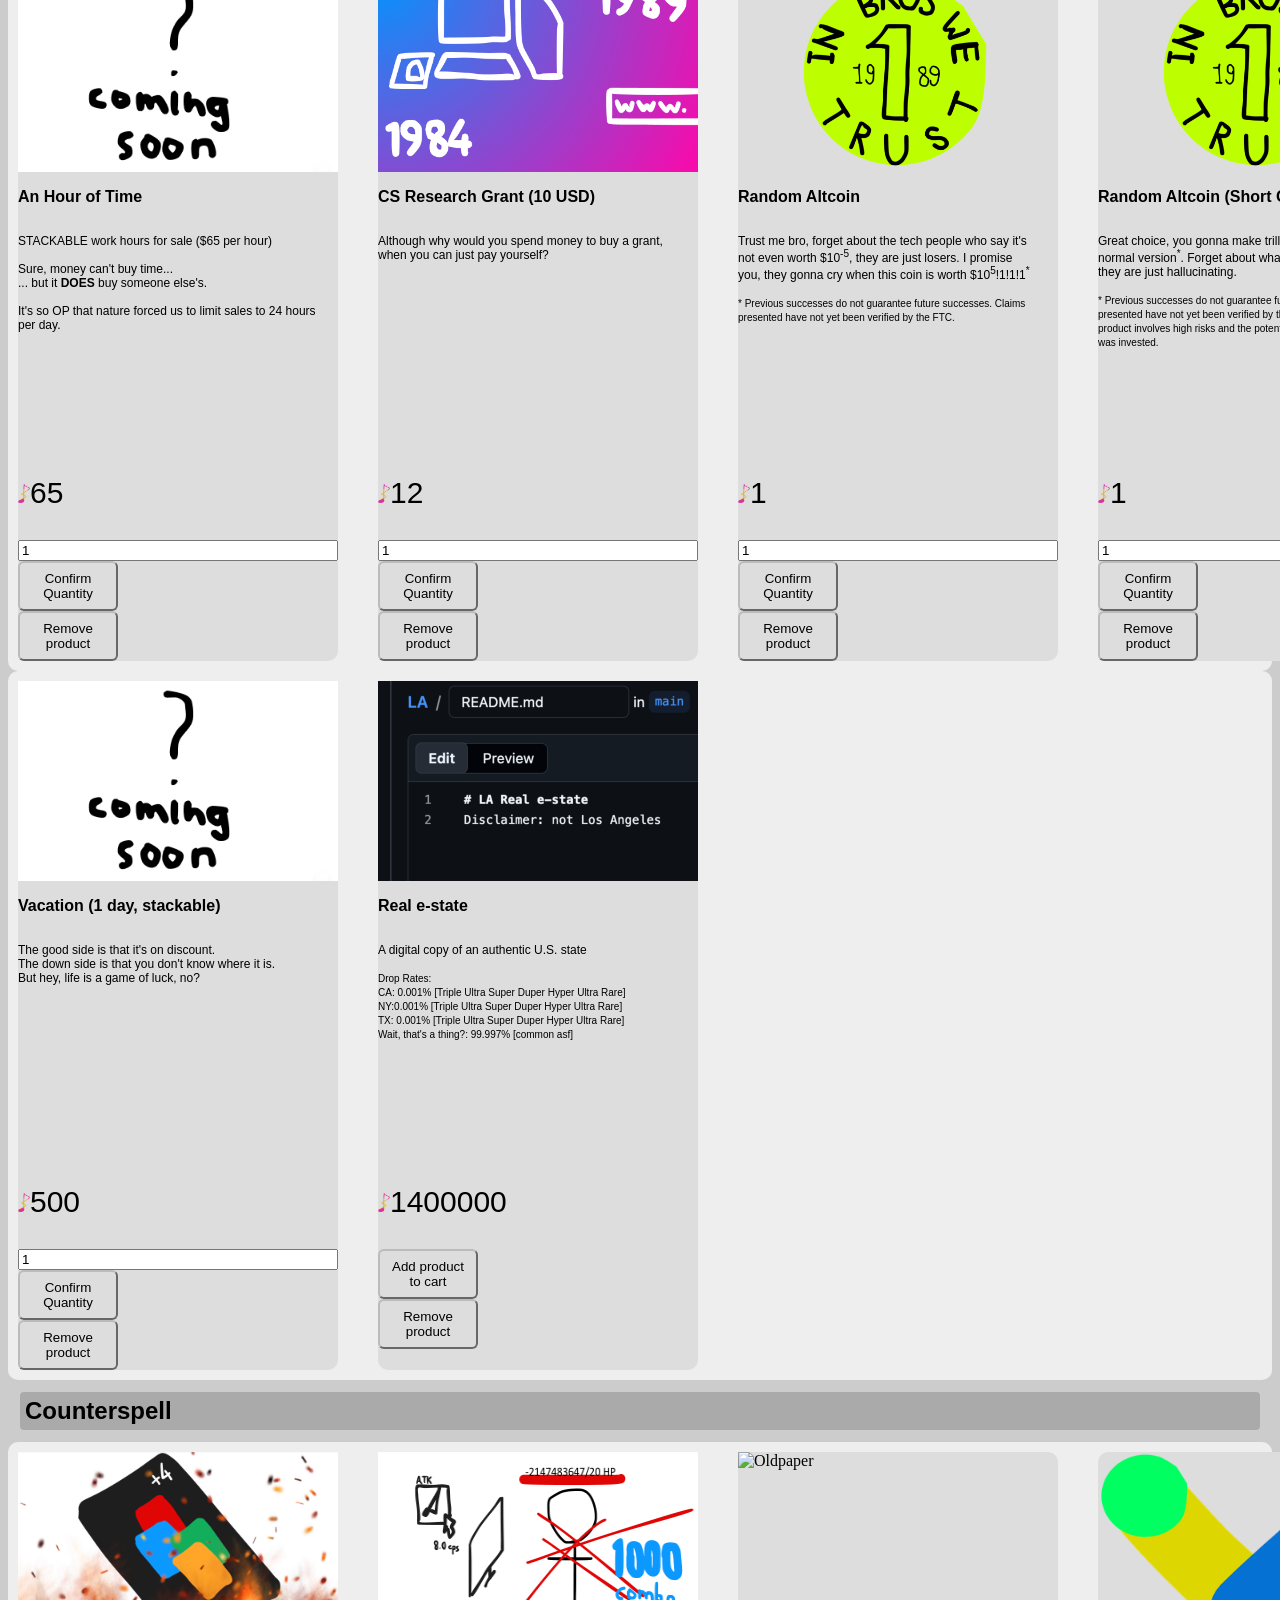
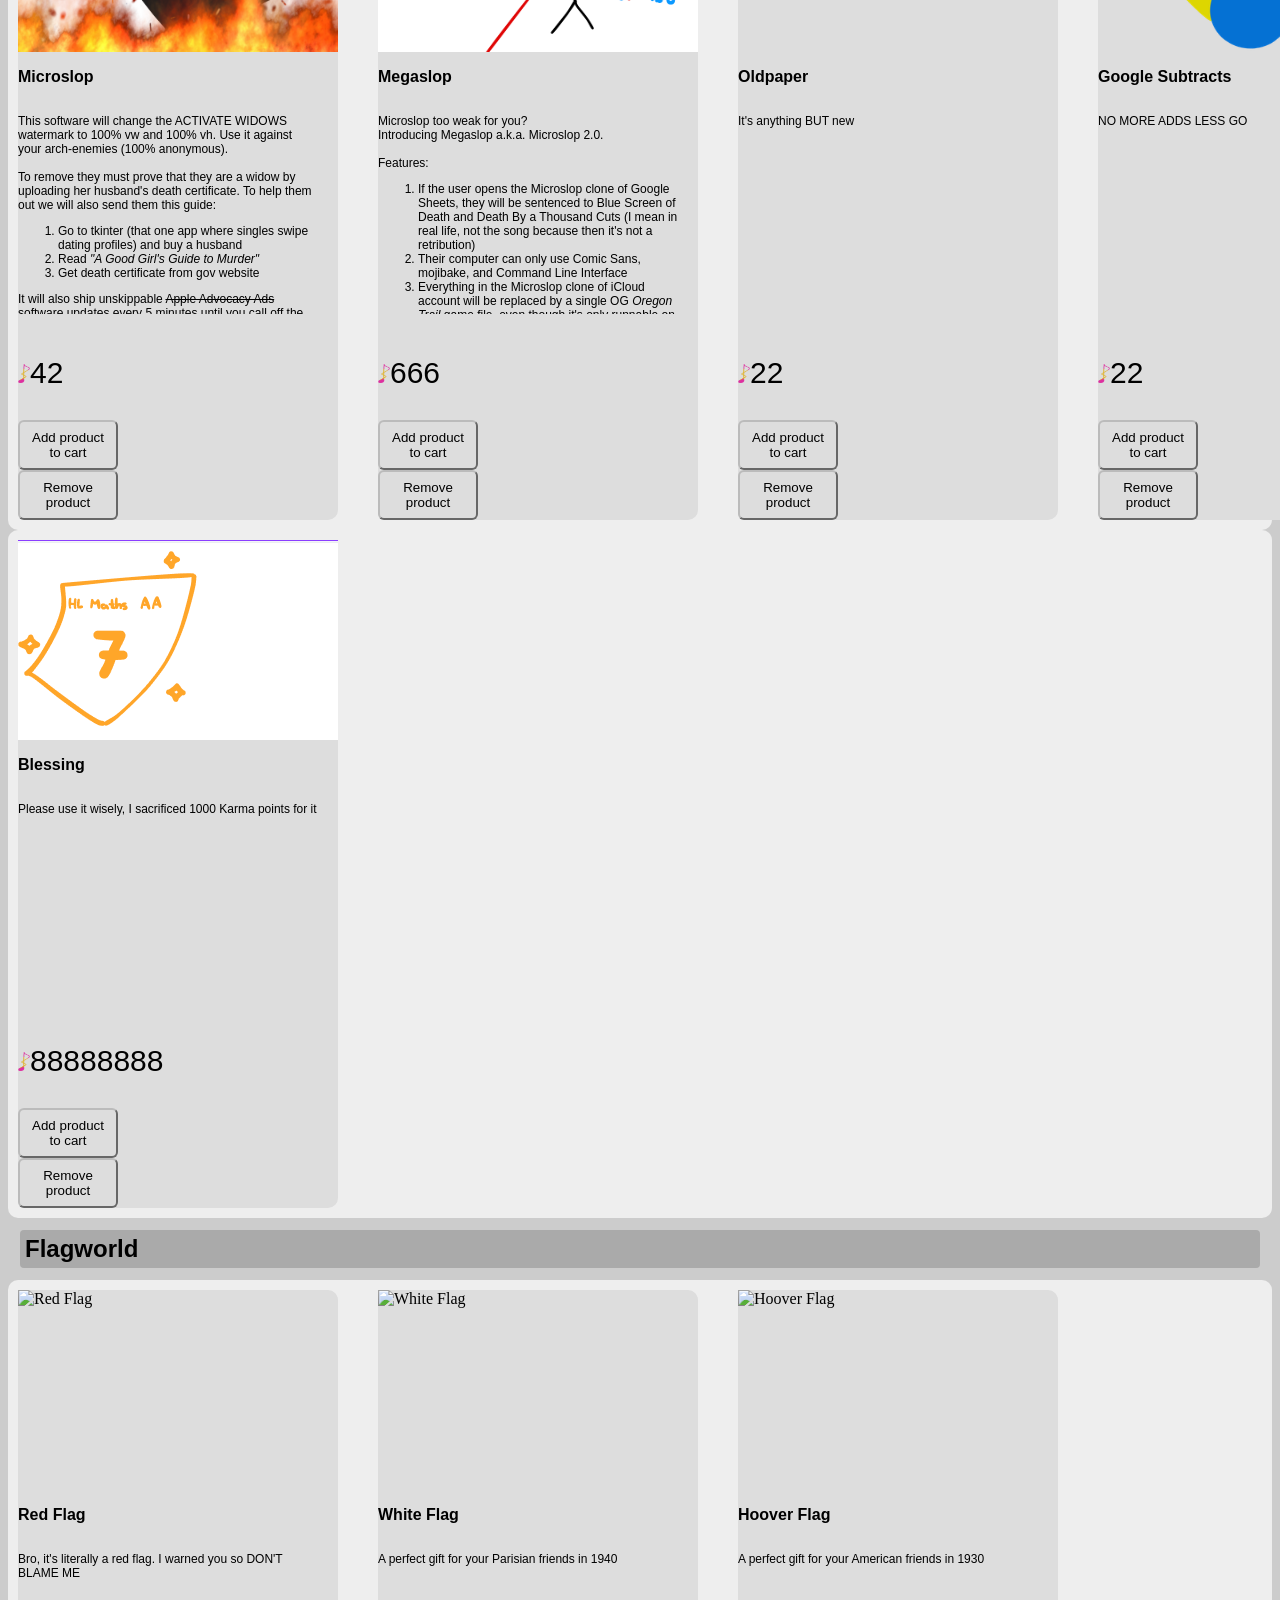
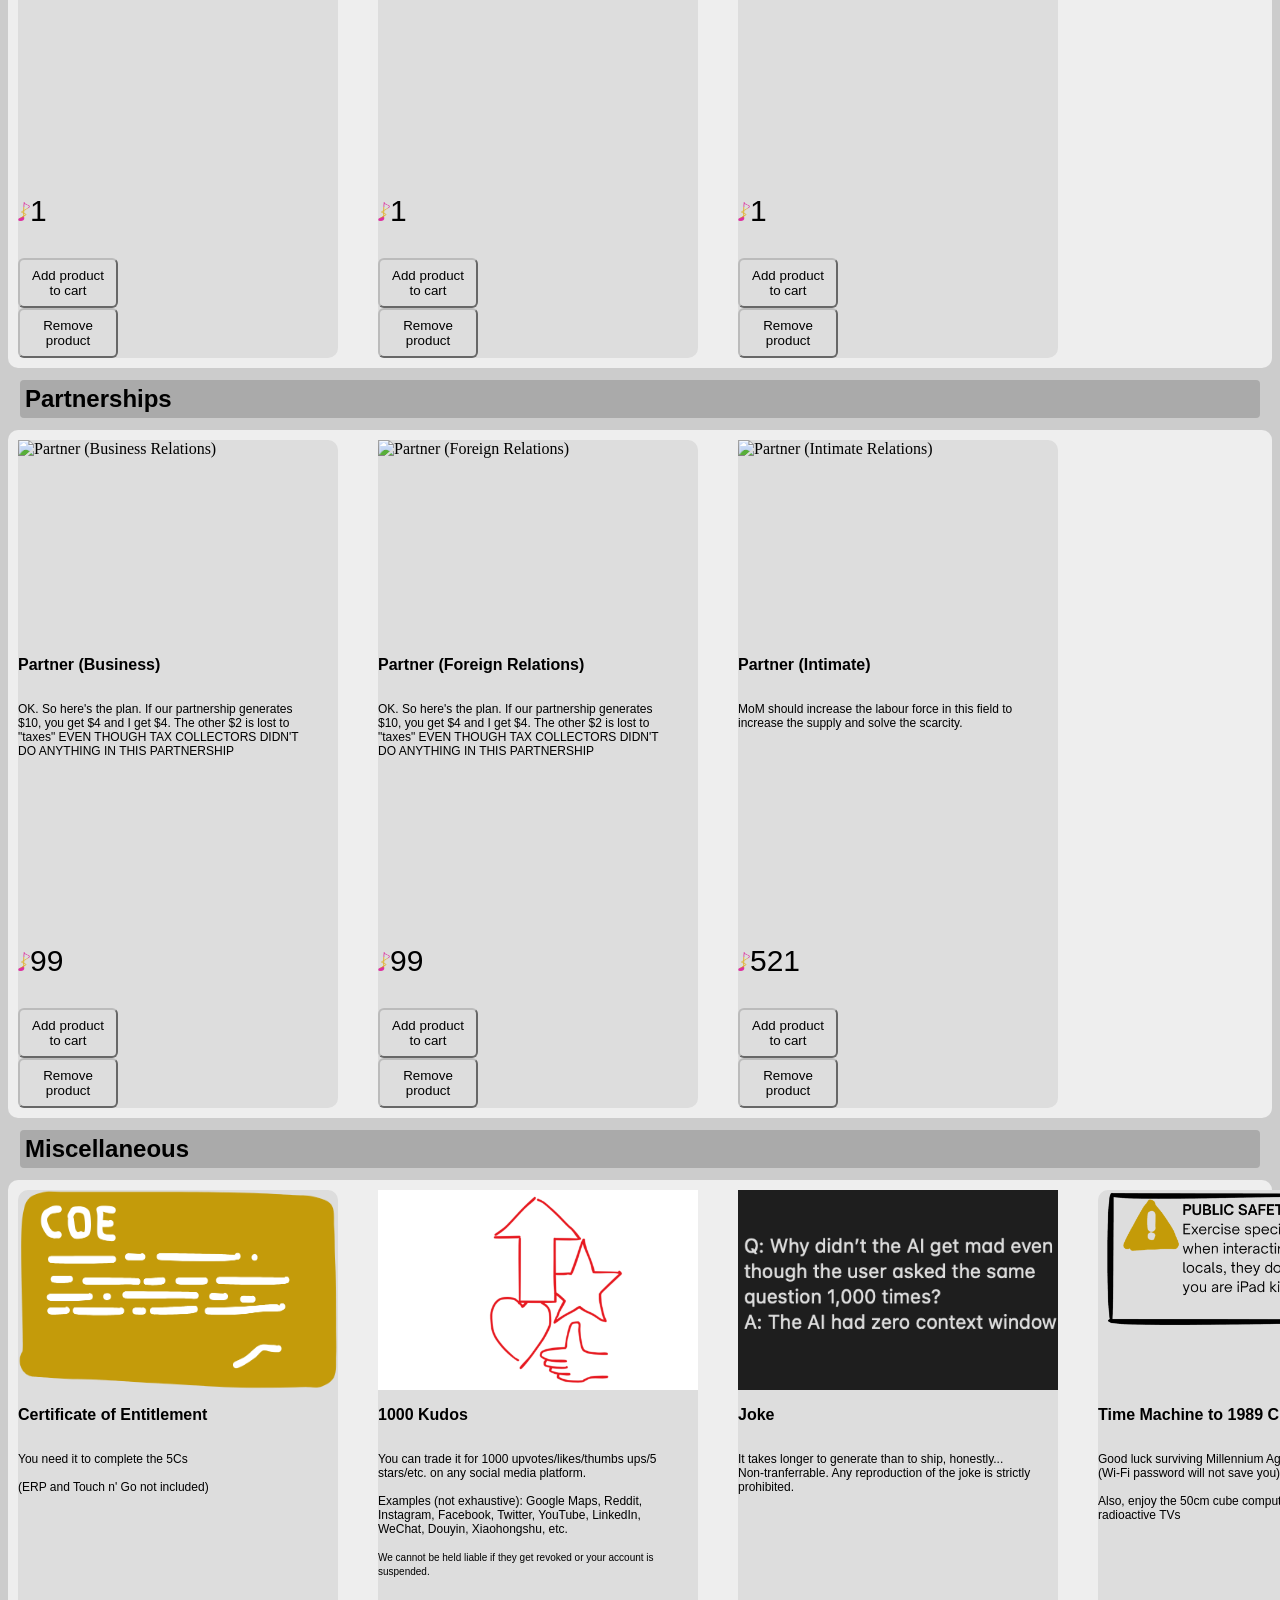
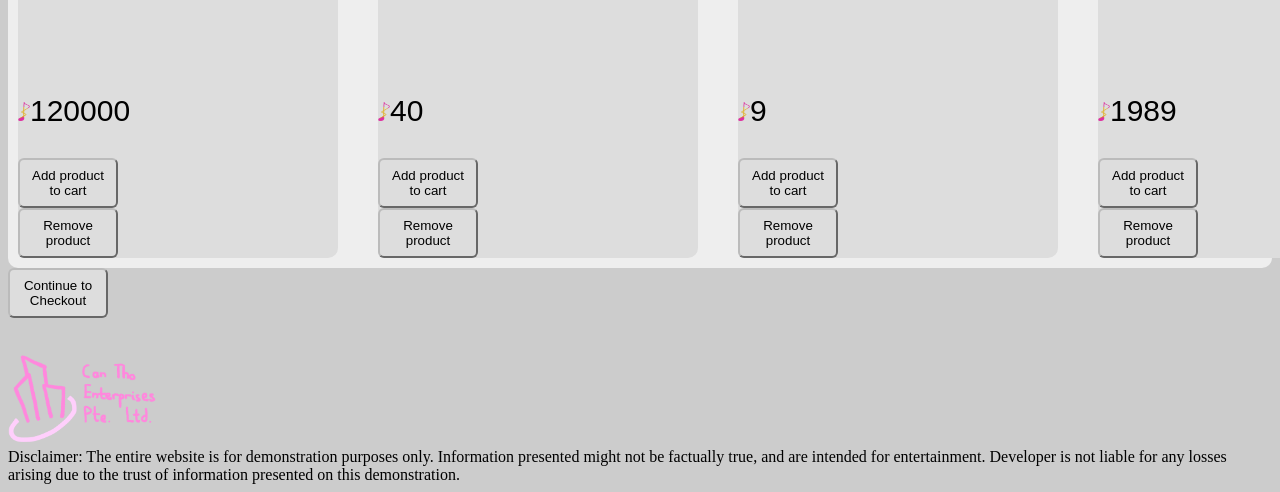
==== commit f1e7a59c: "I don't have images for these products yet" ====
--- a/index.html
+++ b/index.html
@@ -126,7 +126,7 @@
 
   <div class="deck">
     <div class="productcard">
-      <img src = "Sonion Rings.png" alt = "Sonion Rings" width="320px" height="200px">
+      <img src = "No Image.png" alt = "Sonion Rings" width="320px" height="200px">
       <p class="productname" id="name31"></p>
       <p class="productinfobutbigger" id="info31"></p>
       <p class="productprice" id="price31"></p>
@@ -135,7 +135,7 @@
     </div>
 
     <div class="productcard">
-      <img src = "Brotato Chips.png" alt = "Brotato Chips" width="320px" height="200px">
+      <img src = "No Image.png" alt = "Brotato Chips" width="320px" height="200px">
       <p class="productname" id="name32"></p>
       <p class="productinfobutbigger" id="info32"></p>
       <p class="productprice" id="price32"></p>
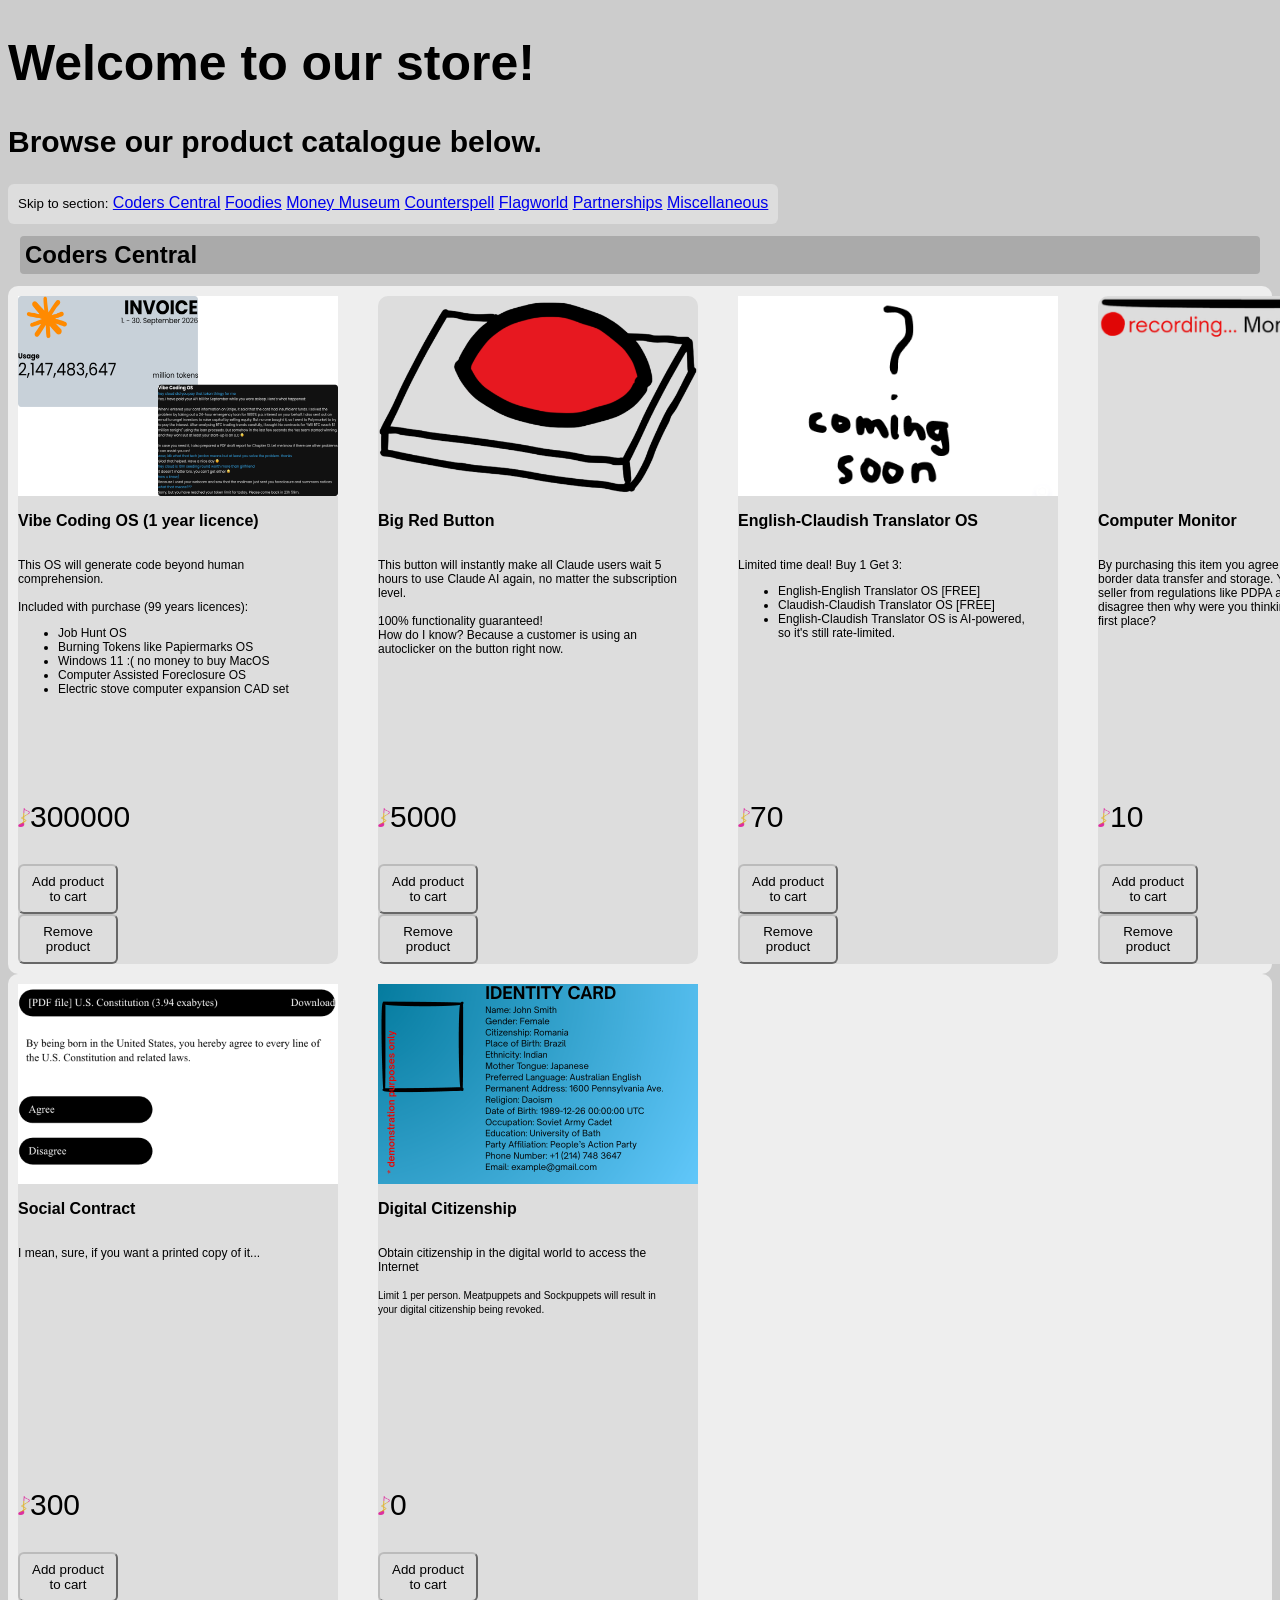
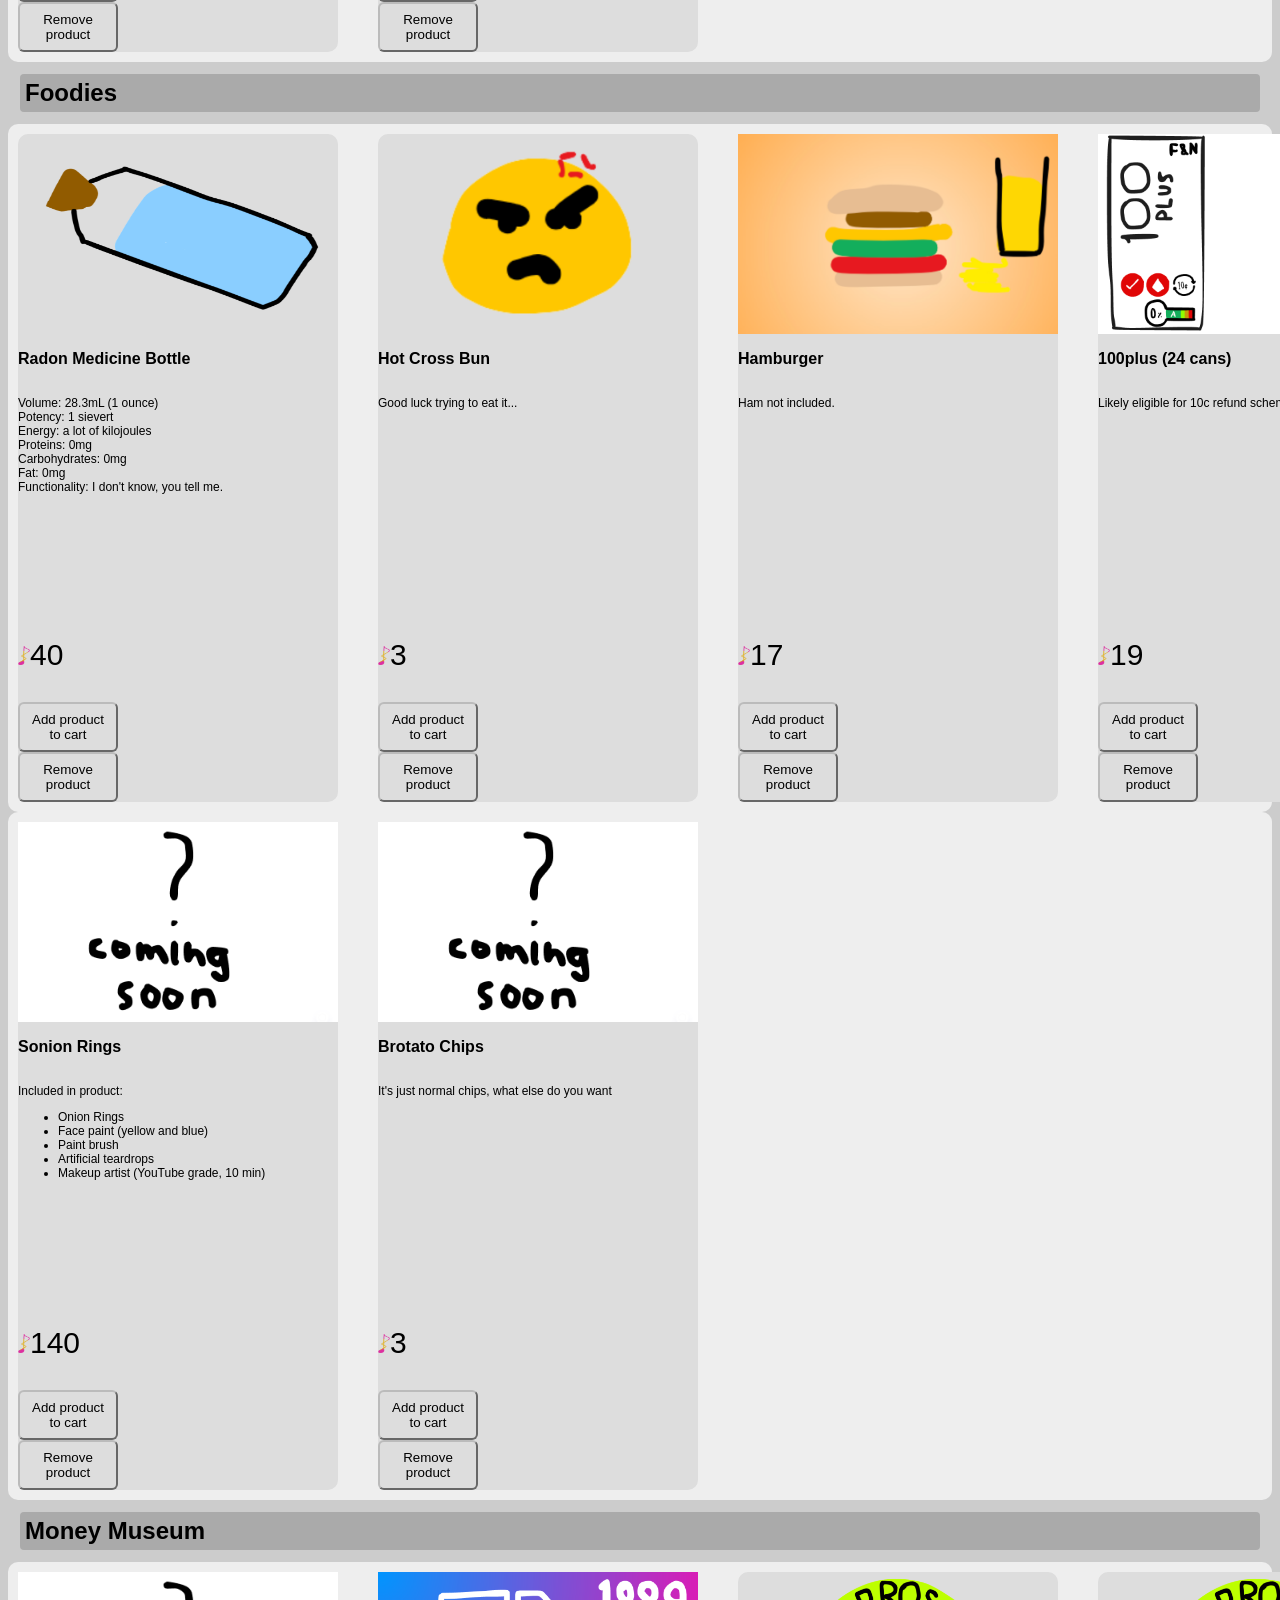
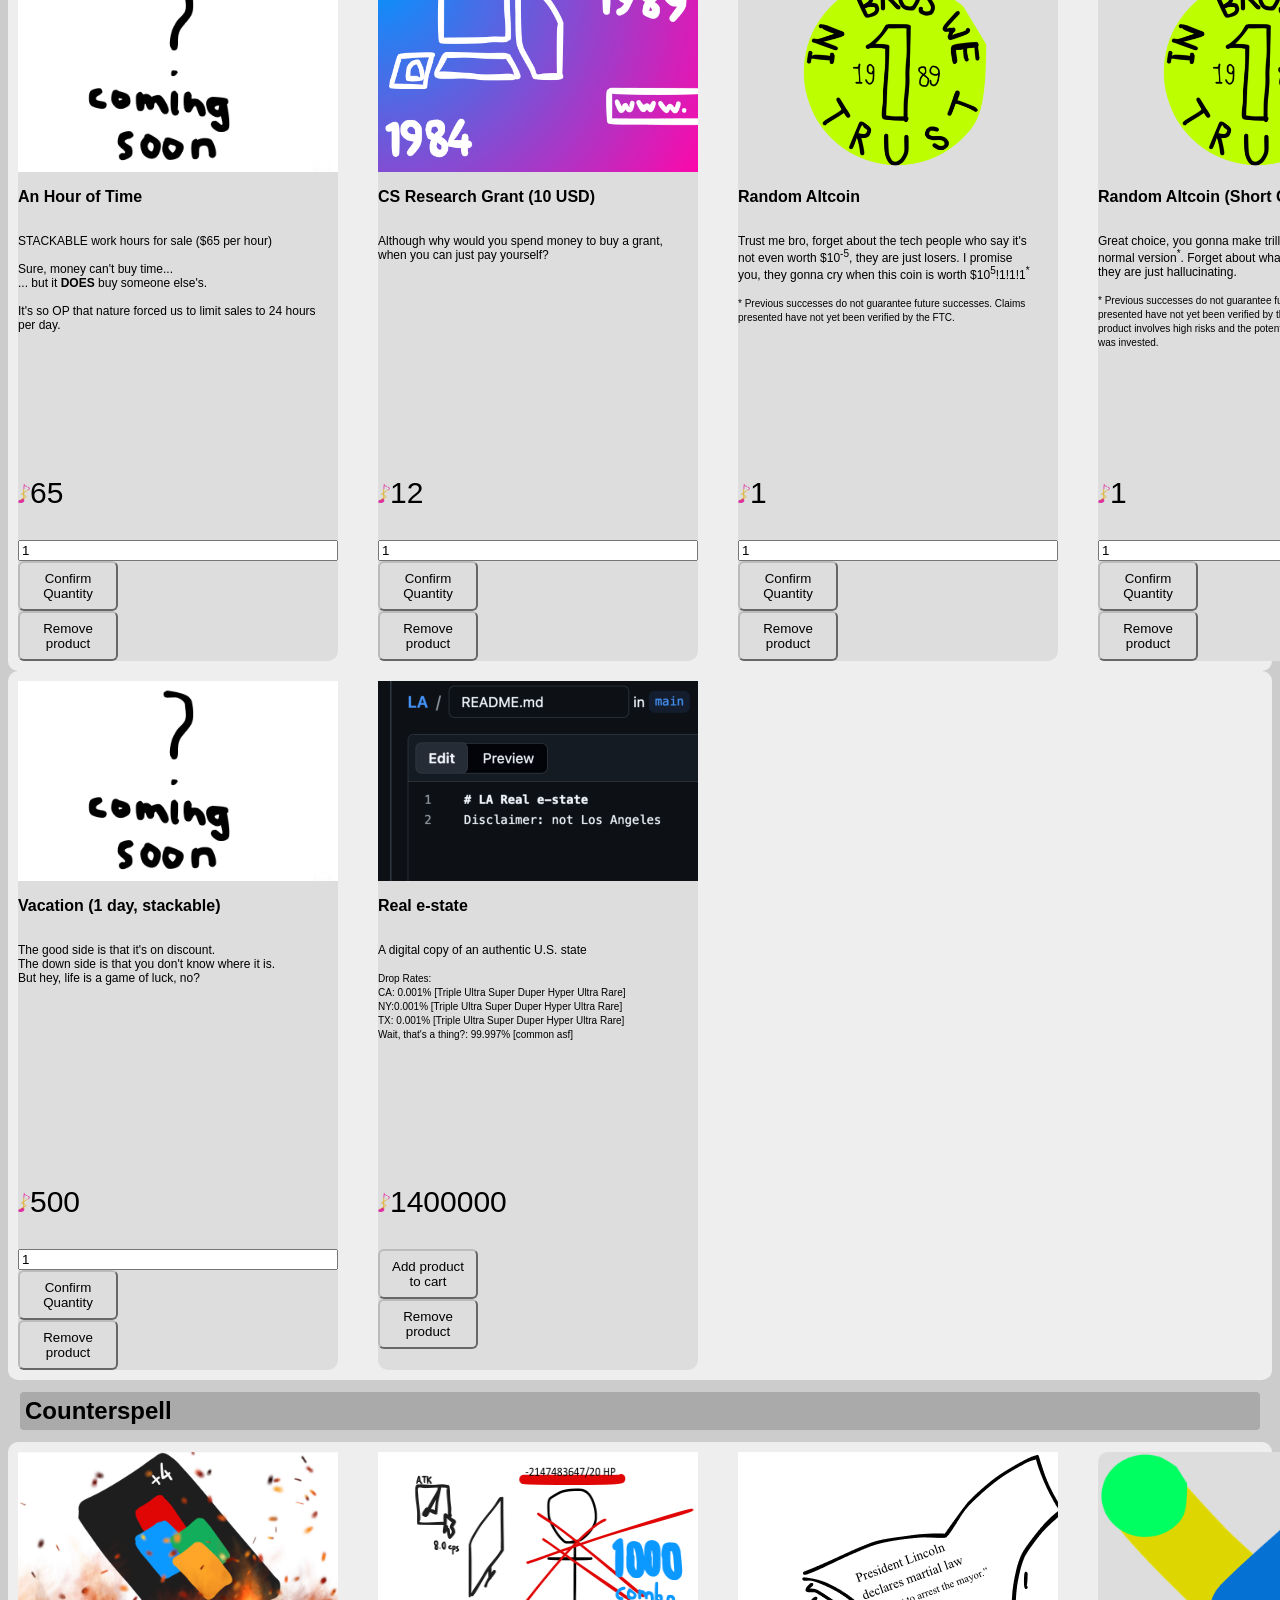
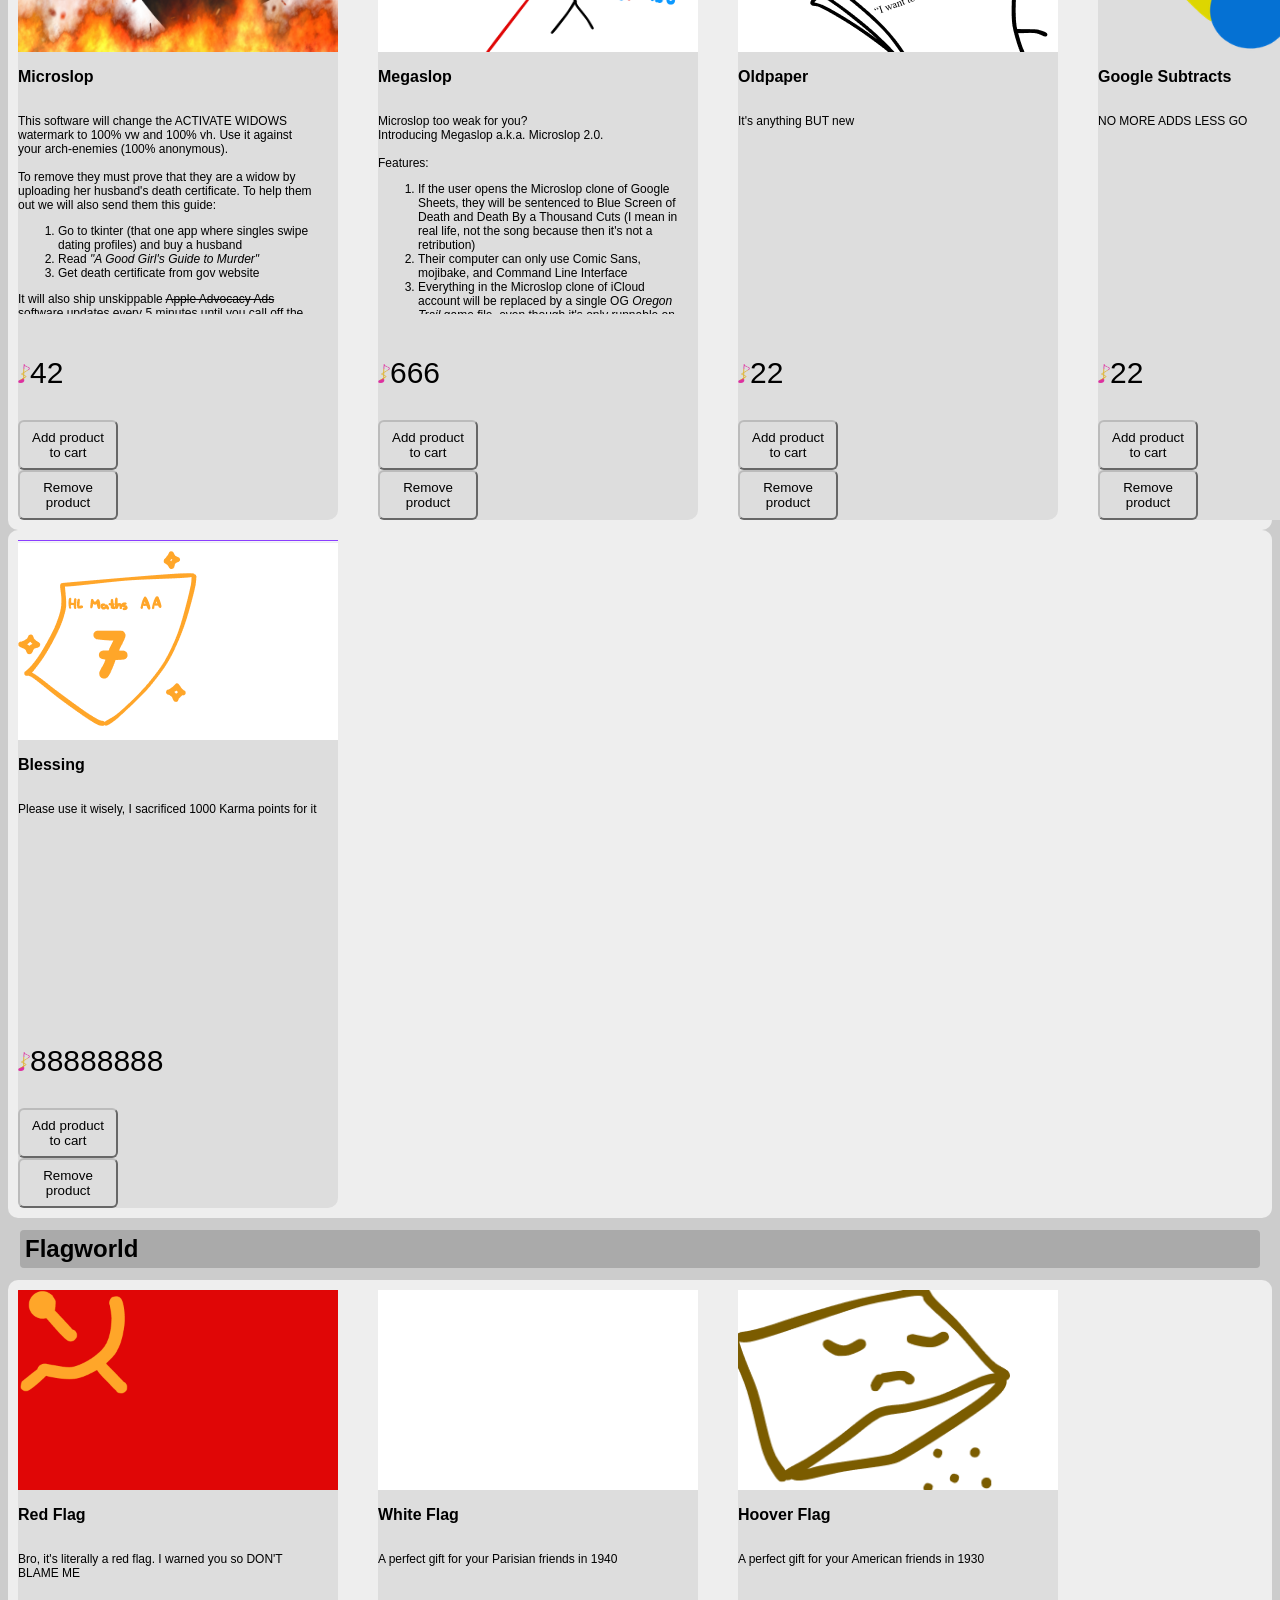
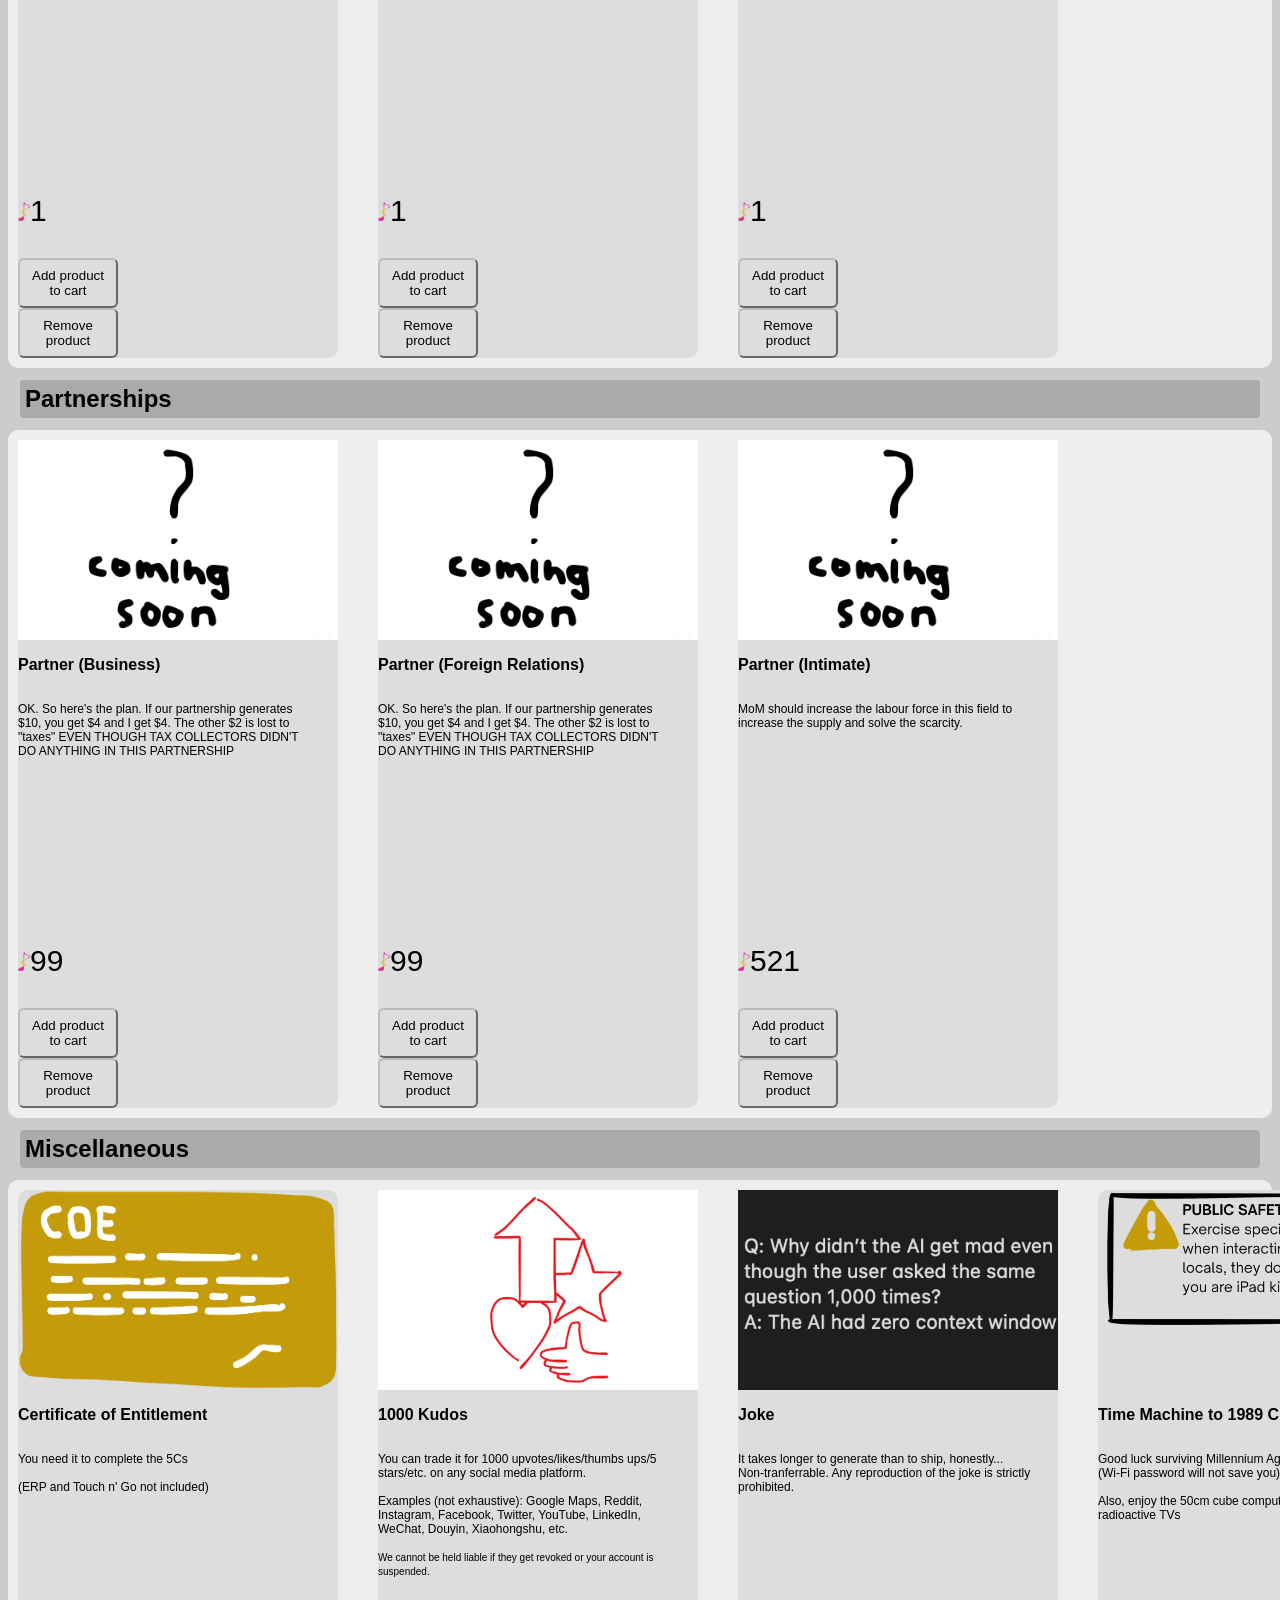
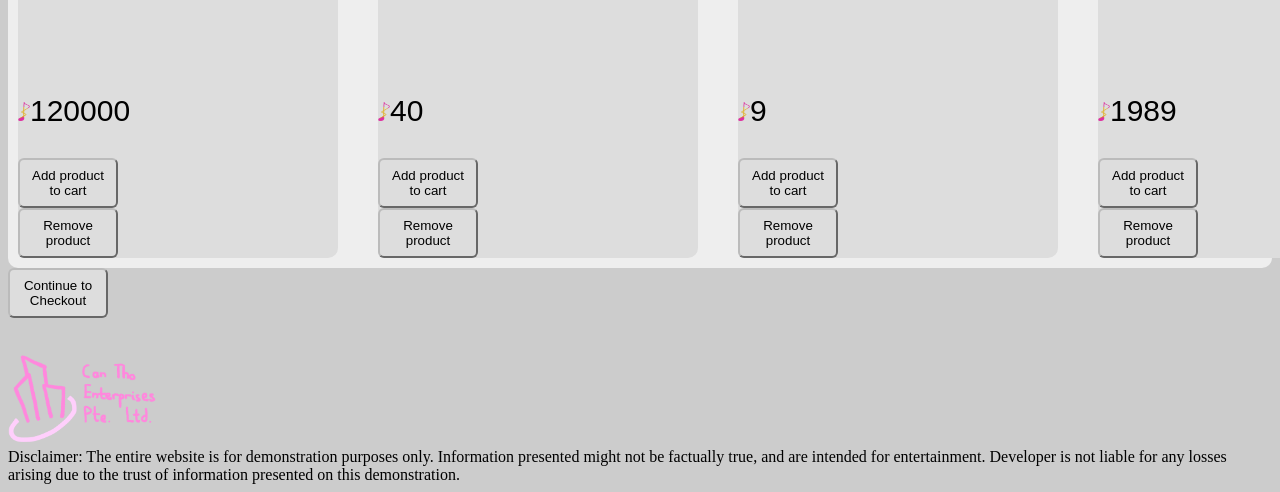
==== commit e0c929f0: "Minor file name changes Apparently the file names' cases must match (it looked fine on my side), so " ====
--- a/index.html
+++ b/index.html
@@ -67,7 +67,7 @@
 
   <div class="deck">
     <div class="productcard">
-      <img src = "Social Contract.png" alt = "Social Contract" width="320px" height="200px">
+      <img src = "Social contract.png" alt = "Social Contract" width="320px" height="200px">
       <p class="productname" id="name25"></p>
       <p class="productinfobutbigger" id="info25"></p>
       <p class="productprice" id="price25"></p>
@@ -321,7 +321,7 @@
     </div>
 
     <div class="productcard">
-      <img src = "Oldpaper.png" alt = "Oldpaper" width="320px" height="200px">
+      <img src = "oldpaper.png" alt = "Oldpaper" width="320px" height="200px">
       <p class="productname" id="name18"></p>
       <p class="productinfobutbigger" id="info18"></p>
       <p class="productprice" id="price18"></p>
@@ -353,7 +353,7 @@
   <h2 class="heads" id="flag">Flagworld</h2>
   <div class="deck">
     <div class="productcard">
-      <img src = "Red Flag.png" alt = "Red Flag" width="320px" height="200px">
+      <img src = "Red flag.png" alt = "Red Flag" width="320px" height="200px">
       <p class="productname" id="name21"></p>
       <p class="productinfobutbigger" id="info21"></p>
       <p class="productprice" id="price21"></p>
@@ -362,7 +362,7 @@
     </div>
 
     <div class="productcard">
-      <img src = "White Flag.png" alt = "White Flag" width="320px" height="200px">
+      <img src = "White flag.png" alt = "White Flag" width="320px" height="200px">
       <p class="productname" id="name22"></p>
       <p class="productinfobutbigger" id="info22"></p>
       <p class="productprice" id="price22"></p>
@@ -371,7 +371,7 @@
     </div>
 
     <div class="productcard">
-      <img src = "Hoover Flag.png" alt = "Hoover Flag" width="320px" height="200px">
+      <img src = "Hoover flag.png" alt = "Hoover Flag" width="320px" height="200px">
       <p class="productname" id="name23"></p>
       <p class="productinfobutbigger" id="info23"></p>
       <p class="productprice" id="price23"></p>
@@ -383,7 +383,7 @@
   <h2 class="heads" id="partner">Partnerships</h2>
   <div class="deck">
     <div class="productcard">
-      <img src = "Business Partner.png" alt = "Partner (Business Relations)" width="320px" height="200px">
+      <img src = "No Image.png" alt = "Partner (Business Relations)" width="320px" height="200px">
       <p class="productname" id="name28"></p>
       <p class="productinfobutbigger" id="info28"></p>
       <p class="productprice" id="price28"></p>
@@ -392,7 +392,7 @@
     </div>
 
     <div class="productcard">
-      <img src = "Foreign Partner.png" alt = "Partner (Foreign Relations)" width="320px" height="200px">
+      <img src = "No Image.png" alt = "Partner (Foreign Relations)" width="320px" height="200px">
       <p class="productname" id="name29"></p>
       <p class="productinfobutbigger" id="info29"></p>
       <p class="productprice" id="price29"></p>
@@ -401,7 +401,7 @@
     </div>
 
     <div class="productcard">
-      <img src = "Intimate Partner.png" alt = "Partner (Intimate Relations)" width="320px" height="200px">
+      <img src = "No Image.png" alt = "Partner (Intimate Relations)" width="320px" height="200px">
       <p class="productname" id="name30"></p>
       <p class="productinfobutbigger" id="info30"></p>
       <p class="productprice" id="price30"></p>
